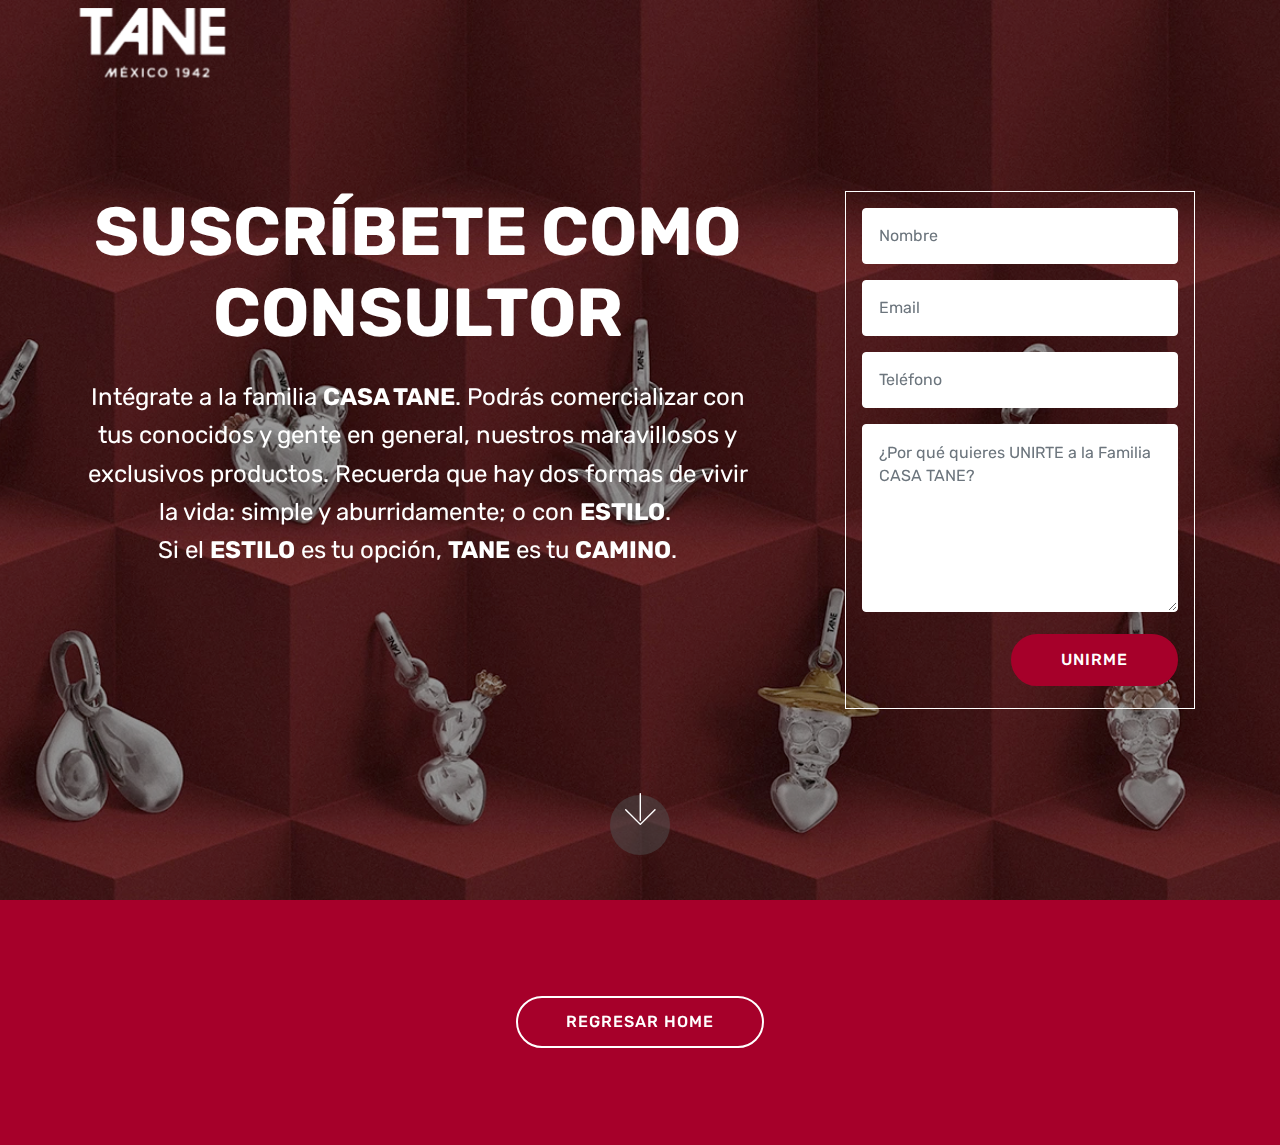
==== page1.html @ 8a54f8b6 "create github pages" ====
<!DOCTYPE html>
<html  >
<head>
  <!-- Site made with Mobirise Website Builder v4.12.4, https://mobirise.com -->
  <meta charset="UTF-8">
  <meta http-equiv="X-UA-Compatible" content="IE=edge">
  <meta name="generator" content="Mobirise v4.12.4, mobirise.com">
  <meta name="viewport" content="width=device-width, initial-scale=1, minimum-scale=1">
  <link rel="shortcut icon" href="assets/images/logo-tane-chico.png" type="image/x-icon">
  <meta name="description" content="Web Creator Description">
  
  
  <title>LOGIN</title>
  <link rel="stylesheet" href="assets/web/assets/mobirise-icons/mobirise-icons.css">
  <link rel="stylesheet" href="assets/bootstrap/css/bootstrap.min.css">
  <link rel="stylesheet" href="assets/bootstrap/css/bootstrap-grid.min.css">
  <link rel="stylesheet" href="assets/bootstrap/css/bootstrap-reboot.min.css">
  <link rel="stylesheet" href="assets/tether/tether.min.css">
  <link rel="stylesheet" href="assets/dropdown/css/style.css">
  <link rel="stylesheet" href="assets/theme/css/style.css">
  <link rel="preload" as="style" href="assets/mobirise/css/mbr-additional.css"><link rel="stylesheet" href="assets/mobirise/css/mbr-additional.css" type="text/css">
  
  
  
</head>
<body>
  <section class="menu cid-sd8E3pWcWN" once="menu" id="menu2-h">

    

    <nav class="navbar navbar-expand beta-menu navbar-dropdown align-items-center navbar-fixed-top navbar-toggleable-sm bg-color transparent">
        <button class="navbar-toggler navbar-toggler-right" type="button" data-toggle="collapse" data-target="#navbarSupportedContent" aria-controls="navbarSupportedContent" aria-expanded="false" aria-label="Toggle navigation">
            <div class="hamburger">
                <span></span>
                <span></span>
                <span></span>
                <span></span>
            </div>
        </button>
        <div class="menu-logo">
            <div class="navbar-brand">
                <span class="navbar-logo">
                    <a href="index.html">
                        <img src="assets/images/logo-tane-chico.png" alt="Mobirise" title="" style="height: 4.3rem;">
                    </a>
                </span>
                
            </div>
        </div>
        <div class="collapse navbar-collapse" id="navbarSupportedContent">
            
            
        </div>
    </nav>
</section>

<section class="engine"><a href="https://mobirise.info/f">easy site builder</a></section><section class="header15 cid-sd8wS14mfG mbr-fullscreen mbr-parallax-background" id="header15-9">

    

    <div class="mbr-overlay" style="opacity: 0.4; background-color: rgb(0, 0, 0);"></div>

    <div class="container align-right">
        <div class="row">
            <div class="mbr-white col-lg-8 col-md-7 content-container">
                <h1 class="mbr-section-title mbr-bold pb-3 mbr-fonts-style display-1">
                    SUSCRÍBETE COMO CONSULTOR</h1>
                <p class="mbr-text pb-3 mbr-fonts-style display-5">
                    Intégrate a la familia <strong>CASA TANE</strong>. Podrás comercializar con tus conocidos y gente en general, nuestros maravillosos y exclusivos productos. Recuerda que hay dos formas de vivir la vida: simple y aburridamente; o con <strong>ESTILO</strong>.&nbsp;<br>Si el <strong>ESTILO</strong> es tu opción, <strong>TANE</strong> es tu <strong>CAMINO</strong>.</p>
            </div>
            <div class="col-lg-4 col-md-5">
                <div class="form-container">
                    <div class="media-container-column" data-form-type="formoid">
                        <!---Formbuilder Form--->
                        <form action="https://mobirise.com/" method="POST" class="mbr-form form-with-styler" data-form-title="Mobirise Form"><input type="hidden" name="email" data-form-email="true" value="azlLj72Gp75QYy+44k9Rok+DMiK6c8KeFBgk2DaVtb05GIKCQ5G1BsWaL5K+lPGXTV6jChmB2v0aZGD75/fSGj7m7gnOn0LtMSkEBcNkubkBfjn48dnQqIClWVr/QpRH">
                            <div class="row">
                                <div hidden="hidden" data-form-alert="" class="alert alert-success col-12">Revisa tu mail! Te mandamos tu Usuario y Contraseña de Acceso</div>
                                <div hidden="hidden" data-form-alert-danger="" class="alert alert-danger col-12">
                                </div>
                            </div>
                            <div class="dragArea row">
                                <div class="col-md-12 form-group " data-for="name">
                                    <input type="text" name="name" placeholder="Nombre" data-form-field="Name" required="required" class="form-control px-3 display-7" id="name-header15-9">
                                </div>
                                <div class="col-md-12 form-group " data-for="email">
                                    <input type="email" name="email" placeholder="Email" data-form-field="Email" required="required" class="form-control px-3 display-7" id="email-header15-9">
                                </div>
                                <div data-for="phone" class="col-md-12 form-group ">
                                    <input type="tel" name="phone" placeholder="Teléfono" data-form-field="Phone" class="form-control px-3 display-7" id="phone-header15-9">
                                </div>
                                <div data-for="message" class="col-md-12 form-group ">
                                    <textarea name="message" placeholder="¿Por qué quieres UNIRTE a la Familia CASA TANE?" data-form-field="Message" class="form-control px-3 display-7" id="message-header15-9"></textarea>
                                </div>
                                <div class="col-md-12 input-group-btn"><button type="submit" class="btn btn-secondary btn-form display-4" href="index.html">UNIRME</button></div>
                            </div>
                        </form><!---Formbuilder Form--->
                    </div>
                </div>
            </div>
        </div>
    </div>
    <div class="mbr-arrow hidden-sm-down" aria-hidden="true">
        <a href="#next">
            <i class="mbri-down mbr-iconfont"></i>
        </a>
    </div>
</section>

<section class="header1 cid-sd8vo4Acqj" id="header16-7">

    

    

    <div class="container">
        <div class="row justify-content-md-center">
            <div class="col-md-10 align-center">
                
                
                
                <div class="mbr-section-btn"><a class="btn btn-md btn-white-outline display-4" href="index.html">REGRESAR HOME</a></div>
            </div>
        </div>
    </div>

</section>


  <script src="assets/web/assets/jquery/jquery.min.js"></script>
  <script src="assets/popper/popper.min.js"></script>
  <script src="assets/bootstrap/js/bootstrap.min.js"></script>
  <script src="assets/smoothscroll/smooth-scroll.js"></script>
  <script src="assets/tether/tether.min.js"></script>
  <script src="assets/parallax/jarallax.min.js"></script>
  <script src="assets/dropdown/js/nav-dropdown.js"></script>
  <script src="assets/dropdown/js/navbar-dropdown.js"></script>
  <script src="assets/touchswipe/jquery.touch-swipe.min.js"></script>
  <script src="assets/theme/js/script.js"></script>
  <script src="assets/formoid/formoid.min.js"></script>
  
  
</body>
</html>
---- assets/web/assets/mobirise-icons/mobirise-icons.css ----
@font-face {
  font-family: 'MobiriseIcons';
  src:  url('mobirise-icons.eot?spat4u');
  src:  url('mobirise-icons.eot?spat4u#iefix') format('embedded-opentype'),
    url('mobirise-icons.ttf?spat4u') format('truetype'),
    url('mobirise-icons.woff?spat4u') format('woff'),
    url('mobirise-icons.svg?spat4u#MobiriseIcons') format('svg');
  font-weight: normal;
  font-style: normal;
  font-display: swap;
}

[class^="mbri-"], [class*=" mbri-"] {
  /* use !important to prevent issues with browser extensions that change fonts */
  font-family: MobiriseIcons !important;
  speak: none;
  font-style: normal;
  font-weight: normal;
  font-variant: normal;
  text-transform: none;
  line-height: 1;

  /* Better Font Rendering =========== */
  -webkit-font-smoothing: antialiased;
  -moz-osx-font-smoothing: grayscale;
}

.mbri-add-submenu:before {
  content: "\e900";
}
.mbri-alert:before {
  content: "\e901";
}
.mbri-align-center:before {
  content: "\e902";
}
.mbri-align-justify:before {
  content: "\e903";
}
.mbri-align-left:before {
  content: "\e904";
}
.mbri-align-right:before {
  content: "\e905";
}
.mbri-android:before {
  content: "\e906";
}
.mbri-apple:before {
  content: "\e907";
}
.mbri-arrow-down:before {
  content: "\e908";
}
.mbri-arrow-next:before {
  content: "\e909";
}
.mbri-arrow-prev:before {
  content: "\e90a";
}
.mbri-arrow-up:before {
  content: "\e90b";
}
.mbri-bold:before {
  content: "\e90c";
}
.mbri-bookmark:before {
  content: "\e90d";
}
.mbri-bootstrap:before {
  content: "\e90e";
}
.mbri-briefcase:before {
  content: "\e90f";
}
.mbri-browse:before {
  content: "\e910";
}
.mbri-bulleted-list:before {
  content: "\e911";
}
.mbri-calendar:before {
  content: "\e912";
}
.mbri-camera:before {
  content: "\e913";
}
.mbri-cart-add:before {
  content: "\e914";
}
.mbri-cart-full:before {
  content: "\e915";
}
.mbri-cash:before {
  content: "\e916";
}
.mbri-change-style:before {
  content: "\e917";
}
.mbri-chat:before {
  content: "\e918";
}
.mbri-clock:before {
  content: "\e919";
}
.mbri-close:before {
  content: "\e91a";
}
.mbri-cloud:before {
  content: "\e91b";
}
.mbri-code:before {
  content: "\e91c";
}
.mbri-contact-form:before {
  content: "\e91d";
}
.mbri-credit-card:before {
  content: "\e91e";
}
.mbri-cursor-click:before {
  content: "\e91f";
}
.mbri-cust-feedback:before {
  content: "\e920";
}
.mbri-database:before {
  content: "\e921";
}
.mbri-delivery:before {
  content: "\e922";
}
.mbri-desktop:before {
  content: "\e923";
}
.mbri-devices:before {
  content: "\e924";
}
.mbri-down:before {
  content: "\e925";
}
.mbri-download:before {
  content: "\e989";
}
.mbri-drag-n-drop:before {
  content: "\e927";
}
.mbri-drag-n-drop2:before {
  content: "\e928";
}
.mbri-edit:before {
  content: "\e929";
}
.mbri-edit2:before {
  content: "\e92a";
}
.mbri-error:before {
  content: "\e92b";
}
.mbri-extension:before {
  content: "\e92c";
}
.mbri-features:before {
  content: "\e92d";
}
.mbri-file:before {
  content: "\e92e";
}
.mbri-flag:before {
  content: "\e92f";
}
.mbri-folder:before {
  content: "\e930";
}
.mbri-gift:before {
  content: "\e931";
}
.mbri-github:before {
  content: "\e932";
}
.mbri-globe:before {
  content: "\e933";
}
.mbri-globe-2:before {
  content: "\e934";
}
.mbri-growing-chart:before {
  content: "\e935";
}
.mbri-hearth:before {
  content: "\e936";
}
.mbri-help:before {
  content: "\e937";
}
.mbri-home:before {
  content: "\e938";
}
.mbri-hot-cup:before {
  content: "\e939";
}
.mbri-idea:before {
  content: "\e93a";
}
.mbri-image-gallery:before {
  content: "\e93b";
}
.mbri-image-slider:before {
  content: "\e93c";
}
.mbri-info:before {
  content: "\e93d";
}
.mbri-italic:before {
  content: "\e93e";
}
.mbri-key:before {
  content: "\e93f";
}
.mbri-laptop:before {
  content: "\e940";
}
.mbri-layers:before {
  content: "\e941";
}
.mbri-left-right:before {
  content: "\e942";
}
.mbri-left:before {
  content: "\e943";
}
.mbri-letter:before {
  content: "\e944";
}
.mbri-like:before {
  content: "\e945";
}
.mbri-link:before {
  content: "\e946";
}
.mbri-lock:before {
  content: "\e947";
}
.mbri-login:before {
  content: "\e948";
}
.mbri-logout:before {
  content: "\e949";
}
.mbri-magic-stick:before {
  content: "\e94a";
}
.mbri-map-pin:before {
  content: "\e94b";
}
.mbri-menu:before {
  content: "\e94c";
}
.mbri-mobile:before {
  content: "\e94d";
}
.mbri-mobile2:before {
  content: "\e94e";
}
.mbri-mobirise:before {
  content: "\e94f";
}
.mbri-more-horizontal:before {
  content: "\e950";
}
.mbri-more-vertical:before {
  content: "\e951";
}
.mbri-music:before {
  content: "\e952";
}
.mbri-new-file:before {
  content: "\e953";
}
.mbri-numbered-list:before {
  content: "\e954";
}
.mbri-opened-folder:before {
  content: "\e955";
}
.mbri-pages:before {
  content: "\e956";
}
.mbri-paper-plane:before {
  content: "\e957";
}
.mbri-paperclip:before {
  content: "\e958";
}
.mbri-photo:before {
  content: "\e959";
}
.mbri-photos:before {
  content: "\e95a";
}
.mbri-pin:before {
  content: "\e95b";
}
.mbri-play:before {
  content: "\e95c";
}
.mbri-plus:before {
  content: "\e95d";
}
.mbri-preview:before {
  content: "\e95e";
}
.mbri-print:before {
  content: "\e95f";
}
.mbri-protect:before {
  content: "\e960";
}
.mbri-question:before {
  content: "\e961";
}
.mbri-quote-left:before {
  content: "\e962";
}
.mbri-quote-right:before {
  content: "\e963";
}
.mbri-refresh:before {
  content: "\e964";
}
.mbri-responsive:before {
  content: "\e965";
}
.mbri-right:before {
  content: "\e966";
}
.mbri-rocket:before {
  content: "\e967";
}
.mbri-sad-face:before {
  content: "\e968";
}
.mbri-sale:before {
  content: "\e969";
}
.mbri-save:before {
  content: "\e96a";
}
.mbri-search:before {
  content: "\e96b";
}
.mbri-setting:before {
  content: "\e96c";
}
.mbri-setting2:before {
  content: "\e96d";
}
.mbri-setting3:before {
  content: "\e96e";
}
.mbri-share:before {
  content: "\e96f";
}
.mbri-shopping-bag:before {
  content: "\e970";
}
.mbri-shopping-basket:before {
  content: "\e971";
}
.mbri-shopping-cart:before {
  content: "\e972";
}
.mbri-sites:before {
  content: "\e973";
}
.mbri-smile-face:before {
  content: "\e974";
}
.mbri-speed:before {
  content: "\e975";
}
.mbri-star:before {
  content: "\e976";
}
.mbri-success:before {
  content: "\e977";
}
.mbri-sun:before {
  content: "\e978";
}
.mbri-sun2:before {
  content: "\e979";
}
.mbri-tablet:before {
  content: "\e97a";
}
.mbri-tablet-vertical:before {
  content: "\e97b";
}
.mbri-target:before {
  content: "\e97c";
}
.mbri-timer:before {
  content: "\e97d";
}
.mbri-to-ftp:before {
  content: "\e97e";
}
.mbri-to-local-drive:before {
  content: "\e97f";
}
.mbri-touch-swipe:before {
  content: "\e980";
}
.mbri-touch:before {
  content: "\e981";
}
.mbri-trash:before {
  content: "\e982";
}
.mbri-underline:before {
  content: "\e983";
}
.mbri-unlink:before {
  content: "\e984";
}
.mbri-unlock:before {
  content: "\e985";
}
.mbri-up-down:before {
  content: "\e986";
}
.mbri-up:before {
  content: "\e987";
}
.mbri-update:before {
  content: "\e988";
}
.mbri-upload:before {
 content: "\e926"; 
}
.mbri-user:before {
  content: "\e98a";
}
.mbri-user2:before {
  content: "\e98b";
}
.mbri-users:before {
  content: "\e98c";
}
.mbri-video:before {
  content: "\e98d";
}
.mbri-video-play:before {
  content: "\e98e";
}
.mbri-watch:before {
  content: "\e98f";
}
.mbri-website-theme:before {
  content: "\e990";
}
.mbri-wifi:before {
  content: "\e991";
}
.mbri-windows:before {
  content: "\e992";
}
.mbri-zoom-out:before {
  content: "\e993";
}
.mbri-redo:before {
  content: "\e994";
}
.mbri-undo:before {
  content: "\e995";
}
---- assets/dropdown/css/style.css ----
.navbar-dropdown {
  left: 0;
  padding: 0;
  position: absolute;
  right: 0;
  top: 0;
  transition: all 0.45s ease;
  z-index: 1030;
  background: #282828; }
  .navbar-dropdown .navbar-logo {
    margin-right: 0.8rem;
    transition: margin 0.3s ease-in-out;
    vertical-align: middle; }
    .navbar-dropdown .navbar-logo img {
      height: 3.125rem;
      transition: all 0.3s ease-in-out; }
    .navbar-dropdown .navbar-logo.mbr-iconfont {
      font-size: 3.125rem;
      line-height: 3.125rem; }
  .navbar-dropdown .navbar-caption {
    font-weight: 700;
    white-space: normal;
    vertical-align: -4px;
    line-height: 3.125rem !important; }
    .navbar-dropdown .navbar-caption, .navbar-dropdown .navbar-caption:hover {
      color: inherit;
      text-decoration: none; }
  .navbar-dropdown .mbr-iconfont + .navbar-caption {
    vertical-align: -1px; }
  .navbar-dropdown.navbar-fixed-top {
    position: fixed; }
  .navbar-dropdown .navbar-brand span {
    vertical-align: -4px; }
  .navbar-dropdown.bg-color.transparent {
    background: none; }
  .navbar-dropdown.navbar-short .navbar-brand {
    padding: 0.625rem 0; }
    .navbar-dropdown.navbar-short .navbar-brand span {
      vertical-align: -1px; }
  .navbar-dropdown.navbar-short .navbar-caption {
    line-height: 2.375rem !important;
    vertical-align: -2px; }
  .navbar-dropdown.navbar-short .navbar-logo {
    margin-right: 0.5rem; }
    .navbar-dropdown.navbar-short .navbar-logo img {
      height: 2.375rem; }
    .navbar-dropdown.navbar-short .navbar-logo.mbr-iconfont {
      font-size: 2.375rem;
      line-height: 2.375rem; }
  .navbar-dropdown.navbar-short .mbr-table-cell {
    height: 3.625rem; }
  .navbar-dropdown .navbar-close {
    left: 0.6875rem;
    position: fixed;
    top: 0.75rem;
    z-index: 1000; }
  .navbar-dropdown .hamburger-icon {
    content: "";
    display: inline-block;
    vertical-align: middle;
    width: 16px;
    -webkit-box-shadow: 0 -6px 0 1px #282828,0 0 0 1px #282828,0 6px 0 1px #282828;
    -moz-box-shadow: 0 -6px 0 1px #282828,0 0 0 1px #282828,0 6px 0 1px #282828;
    box-shadow: 0 -6px 0 1px #282828,0 0 0 1px #282828,0 6px 0 1px #282828; }

.dropdown-menu .dropdown-toggle[data-toggle="dropdown-submenu"]::after {
  border-bottom: 0.35em solid transparent;
  border-left: 0.35em solid;
  border-right: 0;
  border-top: 0.35em solid transparent;
  margin-left: 0.3rem; }

.dropdown-menu .dropdown-item:focus {
  outline: 0; }

.nav-dropdown {
  font-size: 0.75rem;
  font-weight: 500;
  height: auto !important; }
  .nav-dropdown .nav-btn {
    padding-left: 1rem; }
  .nav-dropdown .link {
    margin: .667em 1.667em;
    font-weight: 500;
    padding: 0;
    transition: color .2s ease-in-out; }
    .nav-dropdown .link.dropdown-toggle {
      margin-right: 2.583em; }
      .nav-dropdown .link.dropdown-toggle::after {
        margin-left: .25rem;
        border-top: 0.35em solid;
        border-right: 0.35em solid transparent;
        border-left: 0.35em solid transparent;
        border-bottom: 0; }
      .nav-dropdown .link.dropdown-toggle[aria-expanded="true"] {
        margin: 0;
        padding: 0.667em 3.263em  0.667em 1.667em; }
  .nav-dropdown .link::after,
  .nav-dropdown .dropdown-item::after {
    color: inherit; }
  .nav-dropdown .btn {
    font-size: 0.75rem;
    font-weight: 700;
    letter-spacing: 0;
    margin-bottom: 0;
    padding-left: 1.25rem;
    padding-right: 1.25rem; }
  .nav-dropdown .dropdown-menu {
    border-radius: 0;
    border: 0;
    left: 0;
    margin: 0;
    padding-bottom: 1.25rem;
    padding-top: 1.25rem;
    position: relative; }
  .nav-dropdown .dropdown-submenu {
    margin-left: 0.125rem;
    top: 0; }
  .nav-dropdown .dropdown-item {
    font-weight: 500;
    line-height: 2;
    padding: 0.3846em 4.615em 0.3846em 1.5385em;
    position: relative;
    transition: color .2s ease-in-out, background-color .2s ease-in-out; }
    .nav-dropdown .dropdown-item::after {
      margin-top: -0.3077em;
      position: absolute;
      right: 1.1538em;
      top: 50%; }
    .nav-dropdown .dropdown-item:focus, .nav-dropdown .dropdown-item:hover {
      background: none; }

@media (max-width: 767px) {
  .nav-dropdown.navbar-toggleable-sm {
    bottom: 0;
    display: none;
    left: 0;
    overflow-x: hidden;
    position: fixed;
    top: 0;
    transform: translateX(-100%);
    -ms-transform: translateX(-100%);
    -webkit-transform: translateX(-100%);
    width: 18.75rem;
    z-index: 999; } }
.nav-dropdown.navbar-toggleable-xl {
  bottom: 0;
  display: none;
  left: 0;
  overflow-x: hidden;
  position: fixed;
  top: 0;
  transform: translateX(-100%);
  -ms-transform: translateX(-100%);
  -webkit-transform: translateX(-100%);
  width: 18.75rem;
  z-index: 999; }

.nav-dropdown-sm {
  display: block !important;
  overflow-x: hidden;
  overflow: auto;
  padding-top: 3.875rem; }
  .nav-dropdown-sm::after {
    content: "";
    display: block;
    height: 3rem;
    width: 100%; }
  .nav-dropdown-sm.collapse.in ~ .navbar-close {
    display: block !important; }
  .nav-dropdown-sm.collapsing, .nav-dropdown-sm.collapse.in {
    transform: translateX(0);
    -ms-transform: translateX(0);
    -webkit-transform: translateX(0);
    transition: all 0.25s ease-out;
    -webkit-transition: all 0.25s ease-out;
    background: #282828; }
  .nav-dropdown-sm.collapsing[aria-expanded="false"] {
    transform: translateX(-100%);
    -ms-transform: translateX(-100%);
    -webkit-transform: translateX(-100%); }
  .nav-dropdown-sm .nav-item {
    display: block;
    margin-left: 0 !important;
    padding-left: 0; }
  .nav-dropdown-sm .link,
  .nav-dropdown-sm .dropdown-item {
    border-top: 1px dotted rgba(255, 255, 255, 0.1);
    font-size: 0.8125rem;
    line-height: 1.6;
    margin: 0 !important;
    padding: 0.875rem 2.4rem 0.875rem 1.5625rem !important;
    position: relative;
    white-space: normal; }
    .nav-dropdown-sm .link:focus, .nav-dropdown-sm .link:hover,
    .nav-dropdown-sm .dropdown-item:focus,
    .nav-dropdown-sm .dropdown-item:hover {
      background: rgba(0, 0, 0, 0.2) !important;
      color: #c0a375; }
  .nav-dropdown-sm .nav-btn {
    position: relative;
    padding: 1.5625rem 1.5625rem 0 1.5625rem; }
    .nav-dropdown-sm .nav-btn::before {
      border-top: 1px dotted rgba(255, 255, 255, 0.1);
      content: "";
      left: 0;
      position: absolute;
      top: 0;
      width: 100%; }
    .nav-dropdown-sm .nav-btn + .nav-btn {
      padding-top: 0.625rem; }
      .nav-dropdown-sm .nav-btn + .nav-btn::before {
        display: none; }
  .nav-dropdown-sm .btn {
    padding: 0.625rem 0; }
  .nav-dropdown-sm .dropdown-toggle[data-toggle="dropdown-submenu"]::after {
    margin-left: .25rem;
    border-top: 0.35em solid;
    border-right: 0.35em solid transparent;
    border-left: 0.35em solid transparent;
    border-bottom: 0; }
  .nav-dropdown-sm .dropdown-toggle[data-toggle="dropdown-submenu"][aria-expanded="true"]::after {
    border-top: 0;
    border-right: 0.35em solid transparent;
    border-left: 0.35em solid transparent;
    border-bottom: 0.35em solid; }
  .nav-dropdown-sm .dropdown-menu {
    margin: 0;
    padding: 0;
    position: relative;
    top: 0;
    left: 0;
    width: 100%;
    border: 0;
    float: none;
    border-radius: 0;
    background: none; }
  .nav-dropdown-sm .dropdown-submenu {
    left: 100%;
    margin-left: 0.125rem;
    margin-top: -1.25rem;
    top: 0; }

.navbar-toggleable-sm .nav-dropdown .dropdown-menu {
  position: absolute; }

.navbar-toggleable-sm .nav-dropdown .dropdown-submenu {
  left: 100%;
  margin-left: 0.125rem;
  margin-top: -1.25rem;
  top: 0; }

.navbar-toggleable-sm.opened .nav-dropdown .dropdown-menu {
  position: relative; }

.navbar-toggleable-sm.opened .nav-dropdown .dropdown-submenu {
  left: 0;
  margin-left: 00rem;
  margin-top: 0rem;
  top: 0; }

.is-builder .nav-dropdown.collapsing {
  transition: none !important; }

/*# sourceMappingURL=style.css.map */
---- assets/theme/css/style.css ----
/*!
 * Mobirise v4 theme (https://mobirise.com/)
 * Copyright 2017 Mobirise
 */
section {
  background-color: #eeeeee;
}

.form-control:focus {
  box-shadow: none;
}

:focus {
  outline: none;
}

body {
  font-style: normal;
  line-height: 1.5;
}

section,
.container,
.container-fluid {
  position: relative;
  word-wrap: break-word;
}

a.mbr-iconfont:hover {
  text-decoration: none;
}

.article .lead p,
.article .lead ul,
.article .lead ol,
.article .lead pre,
.article .lead blockquote {
  margin-bottom: 0;
}

ul,
ol,
pre,
blockquote {
  margin-bottom: 2.3125rem;
}

pre {
  background: #f4f4f4;
  padding: 10px 24px;
  white-space: pre-wrap;
}

.inactive {
  -webkit-user-select: none;
  -moz-user-select: none;
  -ms-user-select: none;
  user-select: none;
  pointer-events: none;
  -webkit-user-drag: none;
  user-drag: none;
}

.mbr-section__comments .row {
  justify-content: center;
  -webkit-justify-content: center;
}

a {
  font-style: normal;
  font-weight: 400;
  cursor: pointer;
}

a, a:hover {
  text-decoration: none;
}

figure {
  margin-bottom: 0;
}

body {
  color: #232323;
}

h1,
h2,
h3,
h4,
h5,
h6,
.h1,
.h2,
.h3,
.h4,
.h5,
.h6,
.display-1,
.display-2,
.display-3,
.display-4 {
  line-height: 1;
  word-break: break-word;
  word-wrap: break-word;
}

.mbr-section-title {
  font-style: normal;
  line-height: 1.2;
}

.mbr-section-subtitle {
  line-height: 1.3;
}

.mbr-text {
  font-style: normal;
  line-height: 1.6;
}

b,
strong {
  font-weight: bold;
}

blockquote {
  padding: 10px 0 10px 20px;
  position: relative;
  border-left: 2px solid;
  border-color: #ff3366;
}

input:-webkit-autofill, input:-webkit-autofill:hover, input:-webkit-autofill:focus, input:-webkit-autofill:active {
  transition-delay: 9999s;
  transition-property: background-color, color;
}

textarea[type='hidden'] {
  display: none;
}

body {
  position: relative;
}

section {
  background-position: 50% 50%;
  background-repeat: no-repeat;
  background-size: cover;
}

section .mbr-background-video,
section .mbr-background-video-preview {
  position: absolute;
  bottom: 0;
  left: 0;
  right: 0;
  top: 0;
}

.hidden {
  visibility: hidden;
}

.mbr-z-index20 {
  z-index: 20;
}

/*! Base colors */
.mbr-white {
  color: #ffffff;
}

.mbr-black {
  color: #000000;
}

.mbr-bg-white {
  background-color: #ffffff;
}

.mbr-bg-black {
  background-color: #000000;
}

/*! Text-aligns */
.align-left {
  text-align: left;
}

.align-center {
  text-align: center;
}

.align-right {
  text-align: right;
}

@media (max-width: 767px) {
  .align-left,
  .align-center,
  .align-right,
  .mbr-section-btn,
  .mbr-section-title {
    text-align: center;
  }
}

/*! Font-weight  */
.mbr-light {
  font-weight: 300;
}

.mbr-regular {
  font-weight: 400;
}

.mbr-semibold {
  font-weight: 500;
}

.mbr-bold {
  font-weight: 700;
}

/*! Media  */
.media-size-item {
  -moz-flex: 1 1 auto;
  -o-flex: 1 1 auto;
  flex: 1 1 auto;
}

.media-content {
  flex-basis: 100%;
}

.media-container-row {
  display: flex;
  flex-direction: row;
  flex-wrap: wrap;
  justify-content: center;
  align-content: center;
  align-items: start;
}

.media-container-row .media-size-item {
  width: 400px;
}

.media-container-column {
  display: flex;
  flex-direction: column;
  flex-wrap: wrap;
  justify-content: center;
  align-content: center;
  align-items: stretch;
}

.media-container-column > * {
  width: 100%;
}

@media (min-width: 992px) {
  .media-container-row {
    flex-wrap: nowrap;
  }
}

figure {
  overflow: hidden;
}

figure[mbr-media-size] {
  transition: width 0.1s;
}

.mbr-figure img,
.mbr-figure iframe {
  display: block;
  width: 100%;
}

.card {
  background-color: transparent;
  border: none;
}

.card-box {
  width: 100%;
}

.card-img {
  text-align: center;
  flex-shrink: 0;
  -webkit-flex-shrink: 0;
}

.media {
  max-width: 100%;
  margin: 0 auto;
}

.mbr-figure {
  -ms-grid-row-align: center;
  align-self: center;
}

.media-container > div {
  max-width: 100%;
}

.mbr-figure img,
.card-img img {
  width: 100%;
}

@media (max-width: 991px) {
  .media-size-item {
    width: auto !important;
  }
  .media {
    width: auto;
  }
  .mbr-figure {
    width: 100% !important;
  }
}

/*! Buttons */
.btn {
  font-weight: 500;
  border-width: 2px;
  font-style: normal;
  letter-spacing: 1px;
  margin: .4rem .8rem;
  white-space: normal;
  transition: all .3s ease-in-out;
  display: inline-flex;
  align-items: center;
  justify-content: center;
  word-break: break-word;
  -webkit-align-items: center;
  -webkit-justify-content: center;
  display: -webkit-inline-flex;
}

.btn-sm {
  font-weight: 500;
  letter-spacing: 1px;
  transition: all .3s ease-in-out;
}

.btn-md {
  font-weight: 500;
  letter-spacing: 1px;
  margin: .4rem .8rem !important;
  transition: all .3s ease-in-out;
}

.btn-lg {
  font-weight: 500;
  letter-spacing: 1px;
  margin: .4rem .8rem !important;
  transition: all .3s ease-in-out;
}

.mbr-section-btn {
  margin-left: -0.25rem;
  margin-right: -0.25rem;
  font-size: 0;
}

nav .mbr-section-btn {
  margin-left: 0rem;
  margin-right: 0rem;
}

.btn-form {
  border-radius: 0;
}

.btn-form:hover {
  cursor: pointer;
}

/*! Btn icon margin */
.btn .mbr-iconfont,
.btn.btn-sm .mbr-iconfont {
  cursor: pointer;
  margin-right: 0.5rem;
}

.btn.btn-md .mbr-iconfont,
.btn.btn-md .mbr-iconfont {
  margin-right: 0.8rem;
}

.mbr-regular {
  font-weight: 400;
}

.mbr-semibold {
  font-weight: 500;
}

.mbr-bold {
  font-weight: 700;
}

[type='submit'] {
  -webkit-appearance: none;
}

/*! Full-screen */
.mbr-fullscreen .mbr-overlay {
  min-height: 100vh;
}

.mbr-fullscreen {
  display: flex;
  display: -moz-flex;
  display: -ms-flex;
  display: -o-flex;
  align-items: center;
  -webkit-align-items: center;
  min-height: 100vh;
  padding-top: 3rem;
  padding-bottom: 3rem;
}

/*! Map */
.map {
  height: 25rem;
  position: relative;
}

.map iframe {
  width: 100%;
  height: 100%;
}

.mbr-overlay {
  background-color: #000;
  bottom: 0;
  left: 0;
  opacity: .5;
  position: absolute;
  right: 0;
  top: 0;
  z-index: 0;
  pointer-events: none;
}

/* Form */
blockquote {
  font-style: italic;
  padding: 10px 0 10px 20px;
  font-size: 1.09rem;
  position: relative;
  border-width: 3px;
}

.form-control {
  background-color: #f5f5f5;
  box-shadow: none;
  color: #565656;
  line-height: 1.43;
  min-height: 3.5em;
  padding: 1.07em .5em;
}

.form-control, .form-control:focus {
  border: 1px solid #e8e8e8;
}

.form-active .form-control:invalid {
  border-color: red;
}

.form-control-label {
  position: relative;
  cursor: pointer;
  margin-bottom: .357em;
  padding: 0;
}

.alert {
  color: #ffffff;
  border-radius: 0;
  border: 0;
  font-size: .875rem;
  line-height: 1.5;
  margin-bottom: 1.875rem;
  padding: 1.25rem;
  position: relative;
}

.alert.alert-form::after {
  background-color: inherit;
  bottom: -7px;
  content: "";
  display: block;
  height: 14px;
  left: 50%;
  margin-left: -7px;
  position: absolute;
  transform: rotate(45deg);
  width: 14px;
  -webkit-transform: rotate(45deg);
}

.form-asterisk {
  font-family: initial;
  position: absolute;
  top: -2px;
  font-weight: normal;
}

/*! Scroll to top arrow */
#scrollToTop a i:before {
  content: '';
  position: absolute;
  height: 40%;
  top: 25%;
  background: #fff;
  width: 2px;
  left: calc(50% - 1px);
}

#scrollToTop a i:after {
  content: '';
  position: absolute;
  display: block;
  border-top: 2px solid #fff;
  border-right: 2px solid #fff;
  width: 40%;
  height: 40%;
  left: 30%;
  bottom: 30%;
  transform: rotate(135deg);
  -webkit-transform: rotate(135deg);
}

.mbr-arrow-up {
  bottom: 25px;
  right: 90px;
  position: fixed;
  text-align: right;
  z-index: 5000;
  color: #ffffff;
  font-size: 32px;
  transform: rotate(180deg);
  -webkit-transform: rotate(180deg);
}

.mbr-arrow-up a {
  background: rgba(0, 0, 0, 0.2);
  border-radius: 3px;
  color: #fff;
  display: inline-block;
  height: 60px;
  width: 60px;
  outline-style: none !important;
  position: relative;
  text-decoration: none;
  transition: all 0.3s ease-in-out;
  cursor: pointer;
  text-align: center;
}

.mbr-arrow-up a:hover {
  background-color: rgba(0, 0, 0, 0.4);
}

.mbr-arrow-up a i {
  line-height: 60px;
}

.mbr-arrow-up-icon {
  display: block;
  color: #fff;
}

.mbr-arrow-up-icon::before {
  content: '\203a';
  display: inline-block;
  font-family: serif;
  font-size: 32px;
  line-height: 1;
  font-style: normal;
  position: relative;
  top: 6px;
  left: -4px;
  -webkit-transform: rotate(-90deg);
  transform: rotate(-90deg);
}

/*! Arrow Down */
.mbr-arrow {
  position: absolute;
  bottom: 45px;
  left: 50%;
  width: 60px;
  height: 60px;
  cursor: pointer;
  background-color: rgba(80, 80, 80, 0.5);
  border-radius: 50%;
  -webkit-transform: translateX(-50%);
  transform: translateX(-50%);
}

.mbr-arrow > a {
  display: inline-block;
  text-decoration: none;
  outline-style: none;
  -webkit-animation: arrowdown 1.7s ease-in-out infinite;
  animation: arrowdown 1.7s ease-in-out infinite;
}

.mbr-arrow > a > i {
  position: absolute;
  top: -2px;
  left: 15px;
  font-size: 2rem;
}

@keyframes arrowdown {
  0% {
    transform: translateY(0px);
    -webkit-transform: translateY(0px);
  }
  50% {
    transform: translateY(-5px);
    -webkit-transform: translateY(-5px);
  }
  100% {
    transform: translateY(0px);
    -webkit-transform: translateY(0px);
  }
}

@-webkit-keyframes arrowdown {
  0% {
    transform: translateY(0px);
    -webkit-transform: translateY(0px);
  }
  50% {
    transform: translateY(-5px);
    -webkit-transform: translateY(-5px);
  }
  100% {
    transform: translateY(0px);
    -webkit-transform: translateY(0px);
  }
}

@media (max-width: 500px) {
  .mbr-arrow-up {
    left: 50%;
    right: auto;
    transform: translateX(-50%) rotate(180deg);
    -webkit-transform: translateX(-50%) rotate(180deg);
  }
}

/*Gradients animation*/
@keyframes gradient-animation {
  from {
    background-position: 0% 100%;
    -webkit-animation-timing-function: ease-in-out;
            animation-timing-function: ease-in-out;
  }
  to {
    background-position: 100% 0%;
    -webkit-animation-timing-function: ease-in-out;
            animation-timing-function: ease-in-out;
  }
}

@-webkit-keyframes gradient-animation {
  from {
    background-position: 0% 100%;
    -webkit-animation-timing-function: ease-in-out;
            animation-timing-function: ease-in-out;
  }
  to {
    background-position: 100% 0%;
    -webkit-animation-timing-function: ease-in-out;
            animation-timing-function: ease-in-out;
  }
}

.bg-gradient {
  background-size: 200% 200%;
  animation: gradient-animation 5s infinite alternate;
  -webkit-animation: gradient-animation 5s infinite alternate;
}

.menu .navbar-brand {
  display: -webkit-flex;
}

.menu .navbar-brand span {
  display: flex;
  display: -webkit-flex;
}

.menu .navbar-brand .navbar-caption-wrap {
  display: -webkit-flex;
}

.menu .navbar-brand .navbar-logo img {
  display: -webkit-flex;
}

@media (min-width: 768px) and (max-width: 1023px) {
  .menu .navbar-toggleable-sm .navbar-nav {
    display: -ms-flexbox;
  }
}

@media (max-width: 1023px) {
  .menu .navbar-collapse {
    max-height: 93.5vh;
  }
  .menu .navbar-collapse.show {
    overflow: auto;
  }
}

@media (min-width: 1024px) {
  .menu .navbar-nav.nav-dropdown {
    display: -webkit-flex;
  }
  .menu .navbar-toggleable-sm .navbar-collapse {
    display: -webkit-flex !important;
  }
  .menu .collapsed .navbar-collapse {
    max-height: 93.5vh;
  }
  .menu .collapsed .navbar-collapse.show {
    overflow: auto;
  }
}

@media (max-width: 767px) {
  .menu .navbar-collapse {
    max-height: 80vh;
  }
}

/* Others*/
.note-check a[data-value=Rubik] {
  font-style: normal;
}

.mbr-arrow a {
  color: #ffffff;
}

@media (max-width: 767px) {
  .mbr-arrow {
    display: none;
  }
}

.navbar {
  display: -webkit-flex;
  -webkit-flex-wrap: wrap;
  -webkit-align-items: center;
  -webkit-justify-content: space-between;
}

.navbar-collapse {
  -webkit-flex-basis: 100%;
  -webkit-flex-grow: 1;
  -webkit-align-items: center;
}

.nav-dropdown .link {
  padding: 0.667em 1.667em !important;
  margin: 0 !important;
}

.nav {
  display: -webkit-flex;
  -webkit-flex-wrap: wrap;
}

.row {
  display: -webkit-flex;
  -webkit-flex-wrap: wrap;
}

.justify-content-center {
  -webkit-justify-content: center;
}

.form-inline {
  display: -webkit-flex;
  -webkit-align-items: center;
}

.card-wrapper {
  -webkit-flex: 1;
}

.carousel-control {
  z-index: 10;
  display: -webkit-flex;
  -webkit-align-items: center;
  -webkit-justify-content: center;
}

.carousel-controls {
  display: -webkit-flex;
}

.media {
  display: -webkit-flex;
}

.form-group:focus {
  outline: none;
}

.jq-selectbox__select {
  padding: 1.07em 0.5em;
  position: absolute;
  top: 0;
  left: 0;
  width: 100%;
}

.jq-selectbox__dropdown {
  position: absolute;
  top: 100%;
  left: 0 !important;
  width: 100% !important;
}

.jq-selectbox__trigger-arrow {
  -webkit-transform: translateY(-50%);
          transform: translateY(-50%);
}

.jq-selectbox li {
  padding: 1.07em 0.5em;
}

input[type='range'] {
  padding-left: 0 !important;
  padding-right: 0 !important;
}

.modal-dialog,
.modal-content {
  height: 100%;
}

.modal-dialog .carousel-inner {
  height: calc(100vh - 1.75rem);
}

@media (max-width: 575px) {
  .modal-dialog .carousel-inner {
    height: calc(100vh - 1rem);
  }
}

.carousel-item {
  text-align: center;
}

.carousel-item img {
  margin: auto;
}

.navbar-toggler {
  align-self: flex-start;
  padding: 0.25rem 0.75rem;
  font-size: 1.25rem;
  line-height: 1;
  background: transparent;
  border: 1px solid transparent;
  border-radius: 0.25rem;
}

.navbar-toggler:focus,
.navbar-toggler:hover {
  text-decoration: none;
}

.navbar-toggler-icon {
  display: inline-block;
  width: 1.5em;
  height: 1.5em;
  vertical-align: middle;
  content: '';
  background: no-repeat center center;
  background-size: 100% 100%;
}

.navbar-toggler-left {
  position: absolute;
  left: 1rem;
}

.navbar-toggler-right {
  position: absolute;
  right: 1rem;
}

@media (max-width: 575px) {
  .navbar-toggleable .navbar-nav .dropdown-menu {
    position: static;
    float: none;
  }
  .navbar-toggleable > .container {
    padding-right: 0;
    padding-left: 0;
  }
}

@media (min-width: 576px) {
  .navbar-toggleable {
    flex-direction: row;
    flex-wrap: nowrap;
    align-items: center;
  }
  .navbar-toggleable .navbar-nav {
    flex-direction: row;
  }
  .navbar-toggleable .navbar-nav .nav-link {
    padding-right: 0.5rem;
    padding-left: 0.5rem;
  }
  .navbar-toggleable > .container {
    display: flex;
    flex-wrap: nowrap;
    align-items: center;
  }
  .navbar-toggleable .navbar-collapse {
    display: flex !important;
    width: 100%;
  }
  .navbar-toggleable .navbar-toggler {
    display: none;
  }
}

@media (max-width: 767px) {
  .navbar-toggleable-sm .navbar-nav .dropdown-menu {
    position: static;
    float: none;
  }
  .navbar-toggleable-sm > .container {
    padding-right: 0;
    padding-left: 0;
  }
}

@media (min-width: 768px) {
  .navbar-toggleable-sm {
    flex-direction: row;
    flex-wrap: nowrap;
    align-items: center;
  }
  .navbar-toggleable-sm .navbar-nav {
    flex-direction: row;
  }
  .navbar-toggleable-sm .navbar-nav .nav-link {
    padding-right: 0.5rem;
    padding-left: 0.5rem;
  }
  .navbar-toggleable-sm > .container {
    display: flex;
    flex-wrap: nowrap;
    align-items: center;
  }
  .navbar-toggleable-sm .navbar-collapse {
    display: none;
    width: 100%;
  }
  .navbar-toggleable-sm .navbar-toggler {
    display: none;
  }
}

@media (max-width: 1023px) {
  .navbar-toggleable-md .navbar-nav .dropdown-menu {
    position: static;
    float: none;
  }
  .navbar-toggleable-md > .container {
    padding-right: 0;
    padding-left: 0;
  }
}

@media (min-width: 1024px) {
  .navbar-toggleable-md {
    flex-direction: row;
    flex-wrap: nowrap;
    align-items: center;
  }
  .navbar-toggleable-md .navbar-nav {
    flex-direction: row;
  }
  .navbar-toggleable-md .navbar-nav .nav-link {
    padding-right: 0.5rem;
    padding-left: 0.5rem;
  }
  .navbar-toggleable-md > .container {
    display: flex;
    flex-wrap: nowrap;
    align-items: center;
  }
  .navbar-toggleable-md .navbar-collapse {
    display: flex !important;
    width: 100%;
  }
  .navbar-toggleable-md .navbar-toggler {
    display: none;
  }
}

@media (max-width: 1199px) {
  .navbar-toggleable-lg .navbar-nav .dropdown-menu {
    position: static;
    float: none;
  }
  .navbar-toggleable-lg > .container {
    padding-right: 0;
    padding-left: 0;
  }
}

@media (min-width: 1200px) {
  .navbar-toggleable-lg {
    flex-direction: row;
    flex-wrap: nowrap;
    align-items: center;
  }
  .navbar-toggleable-lg .navbar-nav {
    flex-direction: row;
  }
  .navbar-toggleable-lg .navbar-nav .nav-link {
    padding-right: 0.5rem;
    padding-left: 0.5rem;
  }
  .navbar-toggleable-lg > .container {
    display: flex;
    flex-wrap: nowrap;
    align-items: center;
  }
  .navbar-toggleable-lg .navbar-collapse {
    display: flex !important;
    width: 100%;
  }
  .navbar-toggleable-lg .navbar-toggler {
    display: none;
  }
}

.navbar-toggleable-xl {
  flex-direction: row;
  flex-wrap: nowrap;
  align-items: center;
}

.navbar-toggleable-xl .navbar-nav .dropdown-menu {
  position: static;
  float: none;
}

.navbar-toggleable-xl > .container {
  padding-right: 0;
  padding-left: 0;
}

.navbar-toggleable-xl .navbar-nav {
  flex-direction: row;
}

.navbar-toggleable-xl .navbar-nav .nav-link {
  padding-right: 0.5rem;
  padding-left: 0.5rem;
}

.navbar-toggleable-xl > .container {
  display: flex;
  flex-wrap: nowrap;
  align-items: center;
}

.navbar-toggleable-xl .navbar-collapse {
  display: flex !important;
  width: 100%;
}

.navbar-toggleable-xl .navbar-toggler {
  display: none;
}

.card-img {
  width: auto;
}

.menu .navbar.collapsed:not(.beta-menu) {
  flex-direction: column;
}

.carousel-item.active,
.carousel-item-next,
.carousel-item-prev {
  display: flex;
}

.note-air-layout .dropup .dropdown-menu,
.note-air-layout .navbar-fixed-bottom .dropdown .dropdown-menu {
  bottom: initial !important;
}

html,
body {
  height: auto;
  min-height: 100vh;
}

.dropup .dropdown-toggle::after {
  display: none;
}
.engine {
	position: absolute;
	text-indent: -2400px;
	text-align: center;
	padding: 0;
	top: 0;
	left: -2400px;
}
---- assets/mobirise/css/mbr-additional.css ----
@import url(https://fonts.googleapis.com/css?family=Rubik:300,400,500,600,700,800,900,300i,400i,500i,600i,700i,800i,900i&display=swap);





body {
  font-family: Rubik;
}
.display-1 {
  font-family: 'Rubik', sans-serif;
  font-size: 4.25rem;
  font-display: swap;
}
.display-1 > .mbr-iconfont {
  font-size: 6.8rem;
}
.display-2 {
  font-family: 'Rubik', sans-serif;
  font-size: 3rem;
  font-display: swap;
}
.display-2 > .mbr-iconfont {
  font-size: 4.8rem;
}
.display-4 {
  font-family: 'Rubik', sans-serif;
  font-size: 1rem;
  font-display: swap;
}
.display-4 > .mbr-iconfont {
  font-size: 1.6rem;
}
.display-5 {
  font-family: 'Rubik', sans-serif;
  font-size: 1.5rem;
  font-display: swap;
}
.display-5 > .mbr-iconfont {
  font-size: 2.4rem;
}
.display-7 {
  font-family: 'Rubik', sans-serif;
  font-size: 1rem;
  font-display: swap;
}
.display-7 > .mbr-iconfont {
  font-size: 1.6rem;
}
/* ---- Fluid typography for mobile devices ---- */
/* 1.4 - font scale ratio ( bootstrap == 1.42857 ) */
/* 100vw - current viewport width */
/* (48 - 20)  48 == 48rem == 768px, 20 == 20rem == 320px(minimal supported viewport) */
/* 0.65 - min scale variable, may vary */
@media (max-width: 768px) {
  .display-1 {
    font-size: 3.4rem;
    font-size: calc( 2.1374999999999997rem + (4.25 - 2.1374999999999997) * ((100vw - 20rem) / (48 - 20)));
    line-height: calc( 1.4 * (2.1374999999999997rem + (4.25 - 2.1374999999999997) * ((100vw - 20rem) / (48 - 20))));
  }
  .display-2 {
    font-size: 2.4rem;
    font-size: calc( 1.7rem + (3 - 1.7) * ((100vw - 20rem) / (48 - 20)));
    line-height: calc( 1.4 * (1.7rem + (3 - 1.7) * ((100vw - 20rem) / (48 - 20))));
  }
  .display-4 {
    font-size: 0.8rem;
    font-size: calc( 1rem + (1 - 1) * ((100vw - 20rem) / (48 - 20)));
    line-height: calc( 1.4 * (1rem + (1 - 1) * ((100vw - 20rem) / (48 - 20))));
  }
  .display-5 {
    font-size: 1.2rem;
    font-size: calc( 1.175rem + (1.5 - 1.175) * ((100vw - 20rem) / (48 - 20)));
    line-height: calc( 1.4 * (1.175rem + (1.5 - 1.175) * ((100vw - 20rem) / (48 - 20))));
  }
}
/* Buttons */
.btn {
  padding: 1rem 3rem;
  border-radius: 3px;
}
.btn-sm {
  padding: 0.6rem 1.5rem;
  border-radius: 3px;
}
.btn-md {
  padding: 1rem 3rem;
  border-radius: 3px;
}
.btn-lg {
  padding: 1.2rem 3.2rem;
  border-radius: 3px;
}
.bg-primary {
  background-color: #149dcc !important;
}
.bg-success {
  background-color: #f7ed4a !important;
}
.bg-info {
  background-color: #82786e !important;
}
.bg-warning {
  background-color: #879a9f !important;
}
.bg-danger {
  background-color: #b1a374 !important;
}
.btn-primary,
.btn-primary:active {
  background-color: #149dcc !important;
  border-color: #149dcc !important;
  color: #ffffff !important;
}
.btn-primary:hover,
.btn-primary:focus,
.btn-primary.focus,
.btn-primary.active {
  color: #ffffff !important;
  background-color: #0d6786 !important;
  border-color: #0d6786 !important;
}
.btn-primary.disabled,
.btn-primary:disabled {
  color: #ffffff !important;
  background-color: #0d6786 !important;
  border-color: #0d6786 !important;
}
.btn-secondary,
.btn-secondary:active {
  background-color: #a6002a !important;
  border-color: #a6002a !important;
  color: #ffffff !important;
}
.btn-secondary:hover,
.btn-secondary:focus,
.btn-secondary.focus,
.btn-secondary.active {
  color: #ffffff !important;
  background-color: #5a0017 !important;
  border-color: #5a0017 !important;
}
.btn-secondary.disabled,
.btn-secondary:disabled {
  color: #ffffff !important;
  background-color: #5a0017 !important;
  border-color: #5a0017 !important;
}
.btn-info,
.btn-info:active {
  background-color: #82786e !important;
  border-color: #82786e !important;
  color: #ffffff !important;
}
.btn-info:hover,
.btn-info:focus,
.btn-info.focus,
.btn-info.active {
  color: #ffffff !important;
  background-color: #59524b !important;
  border-color: #59524b !important;
}
.btn-info.disabled,
.btn-info:disabled {
  color: #ffffff !important;
  background-color: #59524b !important;
  border-color: #59524b !important;
}
.btn-success,
.btn-success:active {
  background-color: #f7ed4a !important;
  border-color: #f7ed4a !important;
  color: #3f3c03 !important;
}
.btn-success:hover,
.btn-success:focus,
.btn-success.focus,
.btn-success.active {
  color: #3f3c03 !important;
  background-color: #eadd0a !important;
  border-color: #eadd0a !important;
}
.btn-success.disabled,
.btn-success:disabled {
  color: #3f3c03 !important;
  background-color: #eadd0a !important;
  border-color: #eadd0a !important;
}
.btn-warning,
.btn-warning:active {
  background-color: #879a9f !important;
  border-color: #879a9f !important;
  color: #ffffff !important;
}
.btn-warning:hover,
.btn-warning:focus,
.btn-warning.focus,
.btn-warning.active {
  color: #ffffff !important;
  background-color: #617479 !important;
  border-color: #617479 !important;
}
.btn-warning.disabled,
.btn-warning:disabled {
  color: #ffffff !important;
  background-color: #617479 !important;
  border-color: #617479 !important;
}
.btn-danger,
.btn-danger:active {
  background-color: #b1a374 !important;
  border-color: #b1a374 !important;
  color: #ffffff !important;
}
.btn-danger:hover,
.btn-danger:focus,
.btn-danger.focus,
.btn-danger.active {
  color: #ffffff !important;
  background-color: #8b7d4e !important;
  border-color: #8b7d4e !important;
}
.btn-danger.disabled,
.btn-danger:disabled {
  color: #ffffff !important;
  background-color: #8b7d4e !important;
  border-color: #8b7d4e !important;
}
.btn-white {
  color: #333333 !important;
}
.btn-white,
.btn-white:active {
  background-color: #ffffff !important;
  border-color: #ffffff !important;
  color: #808080 !important;
}
.btn-white:hover,
.btn-white:focus,
.btn-white.focus,
.btn-white.active {
  color: #808080 !important;
  background-color: #d9d9d9 !important;
  border-color: #d9d9d9 !important;
}
.btn-white.disabled,
.btn-white:disabled {
  color: #808080 !important;
  background-color: #d9d9d9 !important;
  border-color: #d9d9d9 !important;
}
.btn-black,
.btn-black:active {
  background-color: #333333 !important;
  border-color: #333333 !important;
  color: #ffffff !important;
}
.btn-black:hover,
.btn-black:focus,
.btn-black.focus,
.btn-black.active {
  color: #ffffff !important;
  background-color: #0d0d0d !important;
  border-color: #0d0d0d !important;
}
.btn-black.disabled,
.btn-black:disabled {
  color: #ffffff !important;
  background-color: #0d0d0d !important;
  border-color: #0d0d0d !important;
}
.btn-primary-outline,
.btn-primary-outline:active {
  background: none;
  border-color: #0b566f;
  color: #0b566f;
}
.btn-primary-outline:hover,
.btn-primary-outline:focus,
.btn-primary-outline.focus,
.btn-primary-outline.active {
  color: #ffffff;
  background-color: #149dcc;
  border-color: #149dcc;
}
.btn-primary-outline.disabled,
.btn-primary-outline:disabled {
  color: #ffffff !important;
  background-color: #149dcc !important;
  border-color: #149dcc !important;
}
.btn-secondary-outline,
.btn-secondary-outline:active {
  background: none;
  border-color: #400010;
  color: #400010;
}
.btn-secondary-outline:hover,
.btn-secondary-outline:focus,
.btn-secondary-outline.focus,
.btn-secondary-outline.active {
  color: #ffffff;
  background-color: #a6002a;
  border-color: #a6002a;
}
.btn-secondary-outline.disabled,
.btn-secondary-outline:disabled {
  color: #ffffff !important;
  background-color: #a6002a !important;
  border-color: #a6002a !important;
}
.btn-info-outline,
.btn-info-outline:active {
  background: none;
  border-color: #4b453f;
  color: #4b453f;
}
.btn-info-outline:hover,
.btn-info-outline:focus,
.btn-info-outline.focus,
.btn-info-outline.active {
  color: #ffffff;
  background-color: #82786e;
  border-color: #82786e;
}
.btn-info-outline.disabled,
.btn-info-outline:disabled {
  color: #ffffff !important;
  background-color: #82786e !important;
  border-color: #82786e !important;
}
.btn-success-outline,
.btn-success-outline:active {
  background: none;
  border-color: #d2c609;
  color: #d2c609;
}
.btn-success-outline:hover,
.btn-success-outline:focus,
.btn-success-outline.focus,
.btn-success-outline.active {
  color: #3f3c03;
  background-color: #f7ed4a;
  border-color: #f7ed4a;
}
.btn-success-outline.disabled,
.btn-success-outline:disabled {
  color: #3f3c03 !important;
  background-color: #f7ed4a !important;
  border-color: #f7ed4a !important;
}
.btn-warning-outline,
.btn-warning-outline:active {
  background: none;
  border-color: #55666b;
  color: #55666b;
}
.btn-warning-outline:hover,
.btn-warning-outline:focus,
.btn-warning-outline.focus,
.btn-warning-outline.active {
  color: #ffffff;
  background-color: #879a9f;
  border-color: #879a9f;
}
.btn-warning-outline.disabled,
.btn-warning-outline:disabled {
  color: #ffffff !important;
  background-color: #879a9f !important;
  border-color: #879a9f !important;
}
.btn-danger-outline,
.btn-danger-outline:active {
  background: none;
  border-color: #7a6e45;
  color: #7a6e45;
}
.btn-danger-outline:hover,
.btn-danger-outline:focus,
.btn-danger-outline.focus,
.btn-danger-outline.active {
  color: #ffffff;
  background-color: #b1a374;
  border-color: #b1a374;
}
.btn-danger-outline.disabled,
.btn-danger-outline:disabled {
  color: #ffffff !important;
  background-color: #b1a374 !important;
  border-color: #b1a374 !important;
}
.btn-black-outline,
.btn-black-outline:active {
  background: none;
  border-color: #000000;
  color: #000000;
}
.btn-black-outline:hover,
.btn-black-outline:focus,
.btn-black-outline.focus,
.btn-black-outline.active {
  color: #ffffff;
  background-color: #333333;
  border-color: #333333;
}
.btn-black-outline.disabled,
.btn-black-outline:disabled {
  color: #ffffff !important;
  background-color: #333333 !important;
  border-color: #333333 !important;
}
.btn-white-outline,
.btn-white-outline:active,
.btn-white-outline.active {
  background: none;
  border-color: #ffffff;
  color: #ffffff;
}
.btn-white-outline:hover,
.btn-white-outline:focus,
.btn-white-outline.focus {
  color: #333333;
  background-color: #ffffff;
  border-color: #ffffff;
}
.text-primary {
  color: #149dcc !important;
}
.text-secondary {
  color: #a6002a !important;
}
.text-success {
  color: #f7ed4a !important;
}
.text-info {
  color: #82786e !important;
}
.text-warning {
  color: #879a9f !important;
}
.text-danger {
  color: #b1a374 !important;
}
.text-white {
  color: #ffffff !important;
}
.text-black {
  color: #000000 !important;
}
a.text-primary:hover,
a.text-primary:focus {
  color: #0b566f !important;
}
a.text-secondary:hover,
a.text-secondary:focus {
  color: #400010 !important;
}
a.text-success:hover,
a.text-success:focus {
  color: #d2c609 !important;
}
a.text-info:hover,
a.text-info:focus {
  color: #4b453f !important;
}
a.text-warning:hover,
a.text-warning:focus {
  color: #55666b !important;
}
a.text-danger:hover,
a.text-danger:focus {
  color: #7a6e45 !important;
}
a.text-white:hover,
a.text-white:focus {
  color: #b3b3b3 !important;
}
a.text-black:hover,
a.text-black:focus {
  color: #4d4d4d !important;
}
.alert-success {
  background-color: #70c770;
}
.alert-info {
  background-color: #82786e;
}
.alert-warning {
  background-color: #879a9f;
}
.alert-danger {
  background-color: #b1a374;
}
.mbr-section-btn a.btn:not(.btn-form) {
  border-radius: 100px;
}
.mbr-section-btn a.btn:not(.btn-form):hover,
.mbr-section-btn a.btn:not(.btn-form):focus {
  box-shadow: none !important;
}
.mbr-section-btn a.btn:not(.btn-form):hover,
.mbr-section-btn a.btn:not(.btn-form):focus {
  box-shadow: 0 10px 40px 0 rgba(0, 0, 0, 0.2) !important;
  -webkit-box-shadow: 0 10px 40px 0 rgba(0, 0, 0, 0.2) !important;
}
.mbr-gallery-filter li a {
  border-radius: 100px !important;
}
.mbr-gallery-filter li.active .btn {
  background-color: #149dcc;
  border-color: #149dcc;
  color: #ffffff;
}
.mbr-gallery-filter li.active .btn:focus {
  box-shadow: none;
}
.nav-tabs .nav-link {
  border-radius: 100px !important;
}
a,
a:hover {
  color: #149dcc;
}
.mbr-plan-header.bg-primary .mbr-plan-subtitle,
.mbr-plan-header.bg-primary .mbr-plan-price-desc {
  color: #b4e6f8;
}
.mbr-plan-header.bg-success .mbr-plan-subtitle,
.mbr-plan-header.bg-success .mbr-plan-price-desc {
  color: #ffffff;
}
.mbr-plan-header.bg-info .mbr-plan-subtitle,
.mbr-plan-header.bg-info .mbr-plan-price-desc {
  color: #beb8b2;
}
.mbr-plan-header.bg-warning .mbr-plan-subtitle,
.mbr-plan-header.bg-warning .mbr-plan-price-desc {
  color: #ced6d8;
}
.mbr-plan-header.bg-danger .mbr-plan-subtitle,
.mbr-plan-header.bg-danger .mbr-plan-price-desc {
  color: #dfd9c6;
}
/* Scroll to top button*/
.scrollToTop_wraper {
  display: none;
}
.form-control {
  font-family: 'Rubik', sans-serif;
  font-size: 1rem;
  font-display: swap;
}
.form-control > .mbr-iconfont {
  font-size: 1.6rem;
}
blockquote {
  border-color: #149dcc;
}
/* Forms */
.mbr-form .btn {
  margin: .4rem 0;
}
.mbr-form .input-group-btn a.btn {
  border-radius: 100px !important;
}
.mbr-form .input-group-btn a.btn:hover {
  box-shadow: 0 10px 40px 0 rgba(0, 0, 0, 0.2);
}
.mbr-form .input-group-btn button[type="submit"] {
  border-radius: 100px !important;
  padding: 1rem 3rem;
}
.mbr-form .input-group-btn button[type="submit"]:hover {
  box-shadow: 0 10px 40px 0 rgba(0, 0, 0, 0.2);
}
.form2 .form-control {
  border-top-left-radius: 100px;
  border-bottom-left-radius: 100px;
}
.form2 .input-group-btn a.btn {
  border-top-left-radius: 0 !important;
  border-bottom-left-radius: 0 !important;
}
.form2 .input-group-btn button[type="submit"] {
  border-top-left-radius: 0 !important;
  border-bottom-left-radius: 0 !important;
}
.form3 input[type="email"] {
  border-radius: 100px !important;
}
@media (max-width: 349px) {
  .form2 input[type="email"] {
    border-radius: 100px !important;
  }
  .form2 .input-group-btn a.btn {
    border-radius: 100px !important;
  }
  .form2 .input-group-btn button[type="submit"] {
    border-radius: 100px !important;
  }
}
@media (max-width: 767px) {
  .btn {
    font-size: .75rem !important;
  }
  .btn .mbr-iconfont {
    font-size: 1rem !important;
  }
}
/* Footer */
.mbr-footer-content li::before,
.mbr-footer .mbr-contacts li::before {
  background: #149dcc;
}
.mbr-footer-content li a:hover,
.mbr-footer .mbr-contacts li a:hover {
  color: #149dcc;
}
.footer3 input[type="email"],
.footer4 input[type="email"] {
  border-radius: 100px !important;
}
.footer3 .input-group-btn a.btn,
.footer4 .input-group-btn a.btn {
  border-radius: 100px !important;
}
.footer3 .input-group-btn button[type="submit"],
.footer4 .input-group-btn button[type="submit"] {
  border-radius: 100px !important;
}
/* Headers*/
.header13 .form-inline input[type="email"],
.header14 .form-inline input[type="email"] {
  border-radius: 100px;
}
.header13 .form-inline input[type="text"],
.header14 .form-inline input[type="text"] {
  border-radius: 100px;
}
.header13 .form-inline input[type="tel"],
.header14 .form-inline input[type="tel"] {
  border-radius: 100px;
}
.header13 .form-inline a.btn,
.header14 .form-inline a.btn {
  border-radius: 100px;
}
.header13 .form-inline button,
.header14 .form-inline button {
  border-radius: 100px !important;
}
@media screen and (-ms-high-contrast: active), (-ms-high-contrast: none) {
  .card-wrapper {
    flex: auto !important;
  }
}
.jq-selectbox li:hover,
.jq-selectbox li.selected {
  background-color: #149dcc;
  color: #ffffff;
}
.jq-selectbox .jq-selectbox__trigger-arrow,
.jq-number__spin.minus:after,
.jq-number__spin.plus:after {
  transition: 0.4s;
  border-top-color: currentColor;
  border-bottom-color: currentColor;
}
.jq-selectbox:hover .jq-selectbox__trigger-arrow,
.jq-number__spin.minus:hover:after,
.jq-number__spin.plus:hover:after {
  border-top-color: #149dcc;
  border-bottom-color: #149dcc;
}
.xdsoft_datetimepicker .xdsoft_calendar td.xdsoft_default,
.xdsoft_datetimepicker .xdsoft_calendar td.xdsoft_current,
.xdsoft_datetimepicker .xdsoft_timepicker .xdsoft_time_box > div > div.xdsoft_current {
  color: #ffffff !important;
  background-color: #149dcc !important;
  box-shadow: none !important;
}
.xdsoft_datetimepicker .xdsoft_calendar td:hover,
.xdsoft_datetimepicker .xdsoft_timepicker .xdsoft_time_box > div > div:hover {
  color: #ffffff !important;
  background: #a6002a !important;
  box-shadow: none !important;
}
.lazy-bg {
  background-image: none !important;
}
.lazy-placeholder:not(section),
.lazy-none {
  display: block;
  position: relative;
  padding-bottom: 56.25%;
}
iframe.lazy-placeholder,
.lazy-placeholder:after {
  content: '';
  position: absolute;
  width: 100px;
  height: 100px;
  background: transparent no-repeat center;
  background-size: contain;
  top: 50%;
  left: 50%;
  transform: translateX(-50%) translateY(-50%);
  background-image: url("data:image/svg+xml;charset=UTF-8,%3csvg width='32' height='32' viewBox='0 0 64 64' xmlns='http://www.w3.org/2000/svg' stroke='%23149dcc' %3e%3cg fill='none' fill-rule='evenodd'%3e%3cg transform='translate(16 16)' stroke-width='2'%3e%3ccircle stroke-opacity='.5' cx='16' cy='16' r='16'/%3e%3cpath d='M32 16c0-9.94-8.06-16-16-16'%3e%3canimateTransform attributeName='transform' type='rotate' from='0 16 16' to='360 16 16' dur='1s' repeatCount='indefinite'/%3e%3c/path%3e%3c/g%3e%3c/g%3e%3c/svg%3e");
}
section.lazy-placeholder:after {
  opacity: 0.3;
}
.cid-sd8E3pWcWN .navbar {
  background: #ffffff;
  transition: none;
  min-height: 77px;
  padding: .5rem 0;
}
.cid-sd8E3pWcWN .navbar-dropdown.bg-color.transparent.opened {
  background: #ffffff;
}
.cid-sd8E3pWcWN a {
  font-style: normal;
}
.cid-sd8E3pWcWN .nav-item span {
  padding-right: 0.4em;
  line-height: 0.5em;
  vertical-align: text-bottom;
  position: relative;
  text-decoration: none;
}
.cid-sd8E3pWcWN .nav-item a {
  display: -webkit-flex;
  align-items: center;
  justify-content: center;
  padding: 0.7rem 0 !important;
  margin: 0rem .65rem !important;
  -webkit-align-items: center;
  -webkit-justify-content: center;
}
.cid-sd8E3pWcWN .nav-item:focus,
.cid-sd8E3pWcWN .nav-link:focus {
  outline: none;
}
.cid-sd8E3pWcWN .btn {
  padding: 0.4rem 1.5rem;
  display: -webkit-inline-flex;
  align-items: center;
  -webkit-align-items: center;
}
.cid-sd8E3pWcWN .btn .mbr-iconfont {
  font-size: 1.6rem;
}
.cid-sd8E3pWcWN .menu-logo {
  margin-right: auto;
}
.cid-sd8E3pWcWN .menu-logo .navbar-brand {
  display: flex;
  margin-left: 5rem;
  padding: 0;
  transition: padding .2s;
  min-height: 3.8rem;
  -webkit-align-items: center;
  align-items: center;
}
.cid-sd8E3pWcWN .menu-logo .navbar-brand .navbar-caption-wrap {
  display: flex;
  -webkit-align-items: center;
  align-items: center;
  word-break: break-word;
  min-width: 7rem;
  margin: .3rem 0;
}
.cid-sd8E3pWcWN .menu-logo .navbar-brand .navbar-caption-wrap .navbar-caption {
  line-height: 1.2rem !important;
  padding-right: 2rem;
}
.cid-sd8E3pWcWN .menu-logo .navbar-brand .navbar-logo {
  font-size: 4rem;
  transition: font-size 0.25s;
}
.cid-sd8E3pWcWN .menu-logo .navbar-brand .navbar-logo img {
  display: flex;
}
.cid-sd8E3pWcWN .menu-logo .navbar-brand .navbar-logo .mbr-iconfont {
  transition: font-size 0.25s;
}
.cid-sd8E3pWcWN .menu-logo .navbar-brand .navbar-logo a {
  display: inline-flex;
}
.cid-sd8E3pWcWN .navbar-toggleable-sm .navbar-collapse {
  justify-content: flex-end;
  -webkit-justify-content: flex-end;
  padding-right: 5rem;
  width: auto;
}
.cid-sd8E3pWcWN .navbar-toggleable-sm .navbar-collapse .navbar-nav {
  flex-wrap: wrap;
  -webkit-flex-wrap: wrap;
  padding-left: 0;
}
.cid-sd8E3pWcWN .navbar-toggleable-sm .navbar-collapse .navbar-nav .nav-item {
  -webkit-align-self: center;
  align-self: center;
}
.cid-sd8E3pWcWN .navbar-toggleable-sm .navbar-collapse .navbar-buttons {
  padding-left: 0;
  padding-bottom: 0;
}
.cid-sd8E3pWcWN .dropdown .dropdown-menu {
  background: #ffffff;
  visibility: hidden;
  display: block;
  position: absolute;
  min-width: 5rem;
  padding-top: 1.4rem;
  padding-bottom: 1.4rem;
  text-align: left;
}
.cid-sd8E3pWcWN .dropdown .dropdown-menu .dropdown-item {
  width: auto;
  padding: 0.235em 1.5385em 0.235em 1.5385em !important;
}
.cid-sd8E3pWcWN .dropdown .dropdown-menu .dropdown-item::after {
  right: 0.5rem;
}
.cid-sd8E3pWcWN .dropdown .dropdown-menu .dropdown-submenu {
  margin: 0;
}
.cid-sd8E3pWcWN .dropdown.open > .dropdown-menu {
  visibility: visible;
}
.cid-sd8E3pWcWN .navbar-toggleable-sm.opened:after {
  position: absolute;
  width: 100vw;
  height: 100vh;
  content: '';
  background-color: rgba(0, 0, 0, 0.1);
  left: 0;
  bottom: 0;
  transform: translateY(100%);
  -webkit-transform: translateY(100%);
  z-index: 1000;
}
.cid-sd8E3pWcWN .navbar.navbar-short {
  min-height: 60px;
  transition: all .2s;
}
.cid-sd8E3pWcWN .navbar.navbar-short .navbar-toggler-right {
  top: 20px;
}
.cid-sd8E3pWcWN .navbar.navbar-short .navbar-logo a {
  font-size: 2.5rem !important;
  line-height: 2.5rem;
  transition: font-size 0.25s;
}
.cid-sd8E3pWcWN .navbar.navbar-short .navbar-logo a .mbr-iconfont {
  font-size: 2.5rem !important;
}
.cid-sd8E3pWcWN .navbar.navbar-short .navbar-logo a img {
  height: 3rem !important;
}
.cid-sd8E3pWcWN .navbar.navbar-short .navbar-brand {
  min-height: 3rem;
}
.cid-sd8E3pWcWN button.navbar-toggler {
  width: 31px;
  height: 18px;
  cursor: pointer;
  transition: all .2s;
  top: 1.5rem;
  right: 1rem;
}
.cid-sd8E3pWcWN button.navbar-toggler:focus {
  outline: none;
}
.cid-sd8E3pWcWN button.navbar-toggler .hamburger span {
  position: absolute;
  right: 0;
  width: 30px;
  height: 2px;
  border-right: 5px;
  background-color: #333333;
}
.cid-sd8E3pWcWN button.navbar-toggler .hamburger span:nth-child(1) {
  top: 0;
  transition: all .2s;
}
.cid-sd8E3pWcWN button.navbar-toggler .hamburger span:nth-child(2) {
  top: 8px;
  transition: all .15s;
}
.cid-sd8E3pWcWN button.navbar-toggler .hamburger span:nth-child(3) {
  top: 8px;
  transition: all .15s;
}
.cid-sd8E3pWcWN button.navbar-toggler .hamburger span:nth-child(4) {
  top: 16px;
  transition: all .2s;
}
.cid-sd8E3pWcWN nav.opened .hamburger span:nth-child(1) {
  top: 8px;
  width: 0;
  opacity: 0;
  right: 50%;
  transition: all .2s;
}
.cid-sd8E3pWcWN nav.opened .hamburger span:nth-child(2) {
  -webkit-transform: rotate(45deg);
  transform: rotate(45deg);
  transition: all .25s;
}
.cid-sd8E3pWcWN nav.opened .hamburger span:nth-child(3) {
  -webkit-transform: rotate(-45deg);
  transform: rotate(-45deg);
  transition: all .25s;
}
.cid-sd8E3pWcWN nav.opened .hamburger span:nth-child(4) {
  top: 8px;
  width: 0;
  opacity: 0;
  right: 50%;
  transition: all .2s;
}
.cid-sd8E3pWcWN .collapsed.navbar-expand {
  flex-direction: column;
  -webkit-flex-direction: column;
}
.cid-sd8E3pWcWN .collapsed .btn {
  display: -webkit-flex;
}
.cid-sd8E3pWcWN .collapsed .navbar-collapse {
  display: none !important;
  padding-right: 0 !important;
}
.cid-sd8E3pWcWN .collapsed .navbar-collapse.collapsing,
.cid-sd8E3pWcWN .collapsed .navbar-collapse.show {
  display: block !important;
}
.cid-sd8E3pWcWN .collapsed .navbar-collapse.collapsing .navbar-nav,
.cid-sd8E3pWcWN .collapsed .navbar-collapse.show .navbar-nav {
  display: block;
  text-align: center;
}
.cid-sd8E3pWcWN .collapsed .navbar-collapse.collapsing .navbar-nav .nav-item,
.cid-sd8E3pWcWN .collapsed .navbar-collapse.show .navbar-nav .nav-item {
  clear: both;
}
.cid-sd8E3pWcWN .collapsed .navbar-collapse.collapsing .navbar-nav .nav-item:last-child,
.cid-sd8E3pWcWN .collapsed .navbar-collapse.show .navbar-nav .nav-item:last-child {
  margin-bottom: 1rem;
}
.cid-sd8E3pWcWN .collapsed .navbar-collapse.collapsing .navbar-buttons,
.cid-sd8E3pWcWN .collapsed .navbar-collapse.show .navbar-buttons {
  text-align: center;
}
.cid-sd8E3pWcWN .collapsed .navbar-collapse.collapsing .navbar-buttons:last-child,
.cid-sd8E3pWcWN .collapsed .navbar-collapse.show .navbar-buttons:last-child {
  margin-bottom: 1rem;
}
@media (min-width: 1024px) {
  .cid-sd8E3pWcWN .collapsed:not(.navbar-short) .navbar-collapse {
    max-height: calc(98.5vh - 4.3rem);
  }
}
.cid-sd8E3pWcWN .collapsed button.navbar-toggler {
  display: block;
}
.cid-sd8E3pWcWN .collapsed .navbar-brand {
  margin-left: 1rem !important;
}
.cid-sd8E3pWcWN .collapsed .navbar-toggleable-sm {
  flex-direction: column;
  -webkit-flex-direction: column;
}
.cid-sd8E3pWcWN .collapsed .dropdown .dropdown-menu {
  width: 100%;
  text-align: center;
  position: relative;
  opacity: 0;
  overflow: hidden;
  display: block;
  height: 0;
  visibility: hidden;
  padding: 0;
  transition-duration: .5s;
  transition-property: opacity,padding,height;
}
.cid-sd8E3pWcWN .collapsed .dropdown.open > .dropdown-menu {
  position: relative;
  opacity: 1;
  height: auto;
  padding: 1.4rem 0;
  visibility: visible;
}
.cid-sd8E3pWcWN .collapsed .dropdown .dropdown-submenu {
  left: 0;
  text-align: center;
  width: 100%;
}
.cid-sd8E3pWcWN .collapsed .dropdown .dropdown-toggle[data-toggle="dropdown-submenu"]::after {
  margin-top: 0;
  position: inherit;
  right: 0;
  top: 50%;
  display: inline-block;
  width: 0;
  height: 0;
  margin-left: .3em;
  vertical-align: middle;
  content: "";
  border-top: .30em solid;
  border-right: .30em solid transparent;
  border-left: .30em solid transparent;
}
@media (max-width: 1023px) {
  .cid-sd8E3pWcWN.navbar-expand {
    flex-direction: column;
    -webkit-flex-direction: column;
  }
  .cid-sd8E3pWcWN img {
    height: 3.8rem !important;
  }
  .cid-sd8E3pWcWN .btn {
    display: -webkit-flex;
  }
  .cid-sd8E3pWcWN button.navbar-toggler {
    display: block;
  }
  .cid-sd8E3pWcWN .navbar-brand {
    margin-left: 1rem !important;
  }
  .cid-sd8E3pWcWN .navbar-toggleable-sm {
    flex-direction: column;
    -webkit-flex-direction: column;
  }
  .cid-sd8E3pWcWN .navbar-collapse {
    display: none !important;
    padding-right: 0 !important;
  }
  .cid-sd8E3pWcWN .navbar-collapse.collapsing,
  .cid-sd8E3pWcWN .navbar-collapse.show {
    display: block !important;
  }
  .cid-sd8E3pWcWN .navbar-collapse.collapsing .navbar-nav,
  .cid-sd8E3pWcWN .navbar-collapse.show .navbar-nav {
    display: block;
    text-align: center;
  }
  .cid-sd8E3pWcWN .navbar-collapse.collapsing .navbar-nav .nav-item,
  .cid-sd8E3pWcWN .navbar-collapse.show .navbar-nav .nav-item {
    clear: both;
  }
  .cid-sd8E3pWcWN .navbar-collapse.collapsing .navbar-nav .nav-item:last-child,
  .cid-sd8E3pWcWN .navbar-collapse.show .navbar-nav .nav-item:last-child {
    margin-bottom: 1rem;
  }
  .cid-sd8E3pWcWN .navbar-collapse.collapsing .navbar-buttons,
  .cid-sd8E3pWcWN .navbar-collapse.show .navbar-buttons {
    text-align: center;
  }
  .cid-sd8E3pWcWN .navbar-collapse.collapsing .navbar-buttons:last-child,
  .cid-sd8E3pWcWN .navbar-collapse.show .navbar-buttons:last-child {
    margin-bottom: 1rem;
  }
  .cid-sd8E3pWcWN .dropdown .dropdown-menu {
    width: 100%;
    text-align: center;
    position: relative;
    opacity: 0;
    overflow: hidden;
    display: block;
    height: 0;
    visibility: hidden;
    padding: 0;
    transition-duration: .5s;
    transition-property: opacity,padding,height;
  }
  .cid-sd8E3pWcWN .dropdown.open > .dropdown-menu {
    position: relative;
    opacity: 1;
    height: auto;
    padding: 1.4rem 0;
    visibility: visible;
  }
  .cid-sd8E3pWcWN .dropdown .dropdown-submenu {
    left: 0;
    text-align: center;
    width: 100%;
  }
  .cid-sd8E3pWcWN .dropdown .dropdown-toggle[data-toggle="dropdown-submenu"]::after {
    margin-top: 0;
    position: inherit;
    right: 0;
    top: 50%;
    display: inline-block;
    width: 0;
    height: 0;
    margin-left: .3em;
    vertical-align: middle;
    content: "";
    border-top: .30em solid;
    border-right: .30em solid transparent;
    border-left: .30em solid transparent;
  }
}
@media (min-width: 767px) {
  .cid-sd8E3pWcWN .menu-logo {
    flex-shrink: 0;
    -webkit-flex-shrink: 0;
  }
}
.cid-sd8E3pWcWN .navbar-collapse {
  flex-basis: auto;
  -webkit-flex-basis: auto;
}
.cid-sd8E3pWcWN .nav-link:hover,
.cid-sd8E3pWcWN .dropdown-item:hover {
  color: #767676 !important;
}
.cid-sd8wS14mfG {
  background-image: url("../../../assets/images/home-full-banners-escritorio.jpg");
}
.cid-sd8wS14mfG .form-control,
.cid-sd8wS14mfG .form-control:focus {
  background: #ffffff;
  border: 1px solid #ffffff;
}
.cid-sd8wS14mfG .form-container {
  transition: all .2s;
  border: 1px solid #ffffff;
  padding: 1rem;
}
.cid-sd8wS14mfG textarea.form-control {
  min-height: 188px;
}
.cid-sd8wS14mfG .input-group-btn {
  justify-content: center;
  -webkit-justify-content: center;
}
@media (min-width: 768px) {
  .cid-sd8wS14mfG .content-container {
    padding-right: 5rem;
  }
}
.cid-sd8wS14mfG H1 {
  text-align: center;
}
.cid-sd8wS14mfG .mbr-text,
.cid-sd8wS14mfG .mbr-section-btn {
  text-align: center;
}
.cid-sd8vo4Acqj {
  padding-top: 90px;
  padding-bottom: 90px;
  background-color: #a6002a;
}
.cid-sd8vo4Acqj P {
  color: #767676;
}
.cid-sd8E3pWcWN .navbar {
  background: #ffffff;
  transition: none;
  min-height: 77px;
  padding: .5rem 0;
}
.cid-sd8E3pWcWN .navbar-dropdown.bg-color.transparent.opened {
  background: #ffffff;
}
.cid-sd8E3pWcWN a {
  font-style: normal;
}
.cid-sd8E3pWcWN .nav-item span {
  padding-right: 0.4em;
  line-height: 0.5em;
  vertical-align: text-bottom;
  position: relative;
  text-decoration: none;
}
.cid-sd8E3pWcWN .nav-item a {
  display: -webkit-flex;
  align-items: center;
  justify-content: center;
  padding: 0.7rem 0 !important;
  margin: 0rem .65rem !important;
  -webkit-align-items: center;
  -webkit-justify-content: center;
}
.cid-sd8E3pWcWN .nav-item:focus,
.cid-sd8E3pWcWN .nav-link:focus {
  outline: none;
}
.cid-sd8E3pWcWN .btn {
  padding: 0.4rem 1.5rem;
  display: -webkit-inline-flex;
  align-items: center;
  -webkit-align-items: center;
}
.cid-sd8E3pWcWN .btn .mbr-iconfont {
  font-size: 1.6rem;
}
.cid-sd8E3pWcWN .menu-logo {
  margin-right: auto;
}
.cid-sd8E3pWcWN .menu-logo .navbar-brand {
  display: flex;
  margin-left: 5rem;
  padding: 0;
  transition: padding .2s;
  min-height: 3.8rem;
  -webkit-align-items: center;
  align-items: center;
}
.cid-sd8E3pWcWN .menu-logo .navbar-brand .navbar-caption-wrap {
  display: flex;
  -webkit-align-items: center;
  align-items: center;
  word-break: break-word;
  min-width: 7rem;
  margin: .3rem 0;
}
.cid-sd8E3pWcWN .menu-logo .navbar-brand .navbar-caption-wrap .navbar-caption {
  line-height: 1.2rem !important;
  padding-right: 2rem;
}
.cid-sd8E3pWcWN .menu-logo .navbar-brand .navbar-logo {
  font-size: 4rem;
  transition: font-size 0.25s;
}
.cid-sd8E3pWcWN .menu-logo .navbar-brand .navbar-logo img {
  display: flex;
}
.cid-sd8E3pWcWN .menu-logo .navbar-brand .navbar-logo .mbr-iconfont {
  transition: font-size 0.25s;
}
.cid-sd8E3pWcWN .menu-logo .navbar-brand .navbar-logo a {
  display: inline-flex;
}
.cid-sd8E3pWcWN .navbar-toggleable-sm .navbar-collapse {
  justify-content: flex-end;
  -webkit-justify-content: flex-end;
  padding-right: 5rem;
  width: auto;
}
.cid-sd8E3pWcWN .navbar-toggleable-sm .navbar-collapse .navbar-nav {
  flex-wrap: wrap;
  -webkit-flex-wrap: wrap;
  padding-left: 0;
}
.cid-sd8E3pWcWN .navbar-toggleable-sm .navbar-collapse .navbar-nav .nav-item {
  -webkit-align-self: center;
  align-self: center;
}
.cid-sd8E3pWcWN .navbar-toggleable-sm .navbar-collapse .navbar-buttons {
  padding-left: 0;
  padding-bottom: 0;
}
.cid-sd8E3pWcWN .dropdown .dropdown-menu {
  background: #ffffff;
  visibility: hidden;
  display: block;
  position: absolute;
  min-width: 5rem;
  padding-top: 1.4rem;
  padding-bottom: 1.4rem;
  text-align: left;
}
.cid-sd8E3pWcWN .dropdown .dropdown-menu .dropdown-item {
  width: auto;
  padding: 0.235em 1.5385em 0.235em 1.5385em !important;
}
.cid-sd8E3pWcWN .dropdown .dropdown-menu .dropdown-item::after {
  right: 0.5rem;
}
.cid-sd8E3pWcWN .dropdown .dropdown-menu .dropdown-submenu {
  margin: 0;
}
.cid-sd8E3pWcWN .dropdown.open > .dropdown-menu {
  visibility: visible;
}
.cid-sd8E3pWcWN .navbar-toggleable-sm.opened:after {
  position: absolute;
  width: 100vw;
  height: 100vh;
  content: '';
  background-color: rgba(0, 0, 0, 0.1);
  left: 0;
  bottom: 0;
  transform: translateY(100%);
  -webkit-transform: translateY(100%);
  z-index: 1000;
}
.cid-sd8E3pWcWN .navbar.navbar-short {
  min-height: 60px;
  transition: all .2s;
}
.cid-sd8E3pWcWN .navbar.navbar-short .navbar-toggler-right {
  top: 20px;
}
.cid-sd8E3pWcWN .navbar.navbar-short .navbar-logo a {
  font-size: 2.5rem !important;
  line-height: 2.5rem;
  transition: font-size 0.25s;
}
.cid-sd8E3pWcWN .navbar.navbar-short .navbar-logo a .mbr-iconfont {
  font-size: 2.5rem !important;
}
.cid-sd8E3pWcWN .navbar.navbar-short .navbar-logo a img {
  height: 3rem !important;
}
.cid-sd8E3pWcWN .navbar.navbar-short .navbar-brand {
  min-height: 3rem;
}
.cid-sd8E3pWcWN button.navbar-toggler {
  width: 31px;
  height: 18px;
  cursor: pointer;
  transition: all .2s;
  top: 1.5rem;
  right: 1rem;
}
.cid-sd8E3pWcWN button.navbar-toggler:focus {
  outline: none;
}
.cid-sd8E3pWcWN button.navbar-toggler .hamburger span {
  position: absolute;
  right: 0;
  width: 30px;
  height: 2px;
  border-right: 5px;
  background-color: #333333;
}
.cid-sd8E3pWcWN button.navbar-toggler .hamburger span:nth-child(1) {
  top: 0;
  transition: all .2s;
}
.cid-sd8E3pWcWN button.navbar-toggler .hamburger span:nth-child(2) {
  top: 8px;
  transition: all .15s;
}
.cid-sd8E3pWcWN button.navbar-toggler .hamburger span:nth-child(3) {
  top: 8px;
  transition: all .15s;
}
.cid-sd8E3pWcWN button.navbar-toggler .hamburger span:nth-child(4) {
  top: 16px;
  transition: all .2s;
}
.cid-sd8E3pWcWN nav.opened .hamburger span:nth-child(1) {
  top: 8px;
  width: 0;
  opacity: 0;
  right: 50%;
  transition: all .2s;
}
.cid-sd8E3pWcWN nav.opened .hamburger span:nth-child(2) {
  -webkit-transform: rotate(45deg);
  transform: rotate(45deg);
  transition: all .25s;
}
.cid-sd8E3pWcWN nav.opened .hamburger span:nth-child(3) {
  -webkit-transform: rotate(-45deg);
  transform: rotate(-45deg);
  transition: all .25s;
}
.cid-sd8E3pWcWN nav.opened .hamburger span:nth-child(4) {
  top: 8px;
  width: 0;
  opacity: 0;
  right: 50%;
  transition: all .2s;
}
.cid-sd8E3pWcWN .collapsed.navbar-expand {
  flex-direction: column;
  -webkit-flex-direction: column;
}
.cid-sd8E3pWcWN .collapsed .btn {
  display: -webkit-flex;
}
.cid-sd8E3pWcWN .collapsed .navbar-collapse {
  display: none !important;
  padding-right: 0 !important;
}
.cid-sd8E3pWcWN .collapsed .navbar-collapse.collapsing,
.cid-sd8E3pWcWN .collapsed .navbar-collapse.show {
  display: block !important;
}
.cid-sd8E3pWcWN .collapsed .navbar-collapse.collapsing .navbar-nav,
.cid-sd8E3pWcWN .collapsed .navbar-collapse.show .navbar-nav {
  display: block;
  text-align: center;
}
.cid-sd8E3pWcWN .collapsed .navbar-collapse.collapsing .navbar-nav .nav-item,
.cid-sd8E3pWcWN .collapsed .navbar-collapse.show .navbar-nav .nav-item {
  clear: both;
}
.cid-sd8E3pWcWN .collapsed .navbar-collapse.collapsing .navbar-nav .nav-item:last-child,
.cid-sd8E3pWcWN .collapsed .navbar-collapse.show .navbar-nav .nav-item:last-child {
  margin-bottom: 1rem;
}
.cid-sd8E3pWcWN .collapsed .navbar-collapse.collapsing .navbar-buttons,
.cid-sd8E3pWcWN .collapsed .navbar-collapse.show .navbar-buttons {
  text-align: center;
}
.cid-sd8E3pWcWN .collapsed .navbar-collapse.collapsing .navbar-buttons:last-child,
.cid-sd8E3pWcWN .collapsed .navbar-collapse.show .navbar-buttons:last-child {
  margin-bottom: 1rem;
}
@media (min-width: 1024px) {
  .cid-sd8E3pWcWN .collapsed:not(.navbar-short) .navbar-collapse {
    max-height: calc(98.5vh - 4.3rem);
  }
}
.cid-sd8E3pWcWN .collapsed button.navbar-toggler {
  display: block;
}
.cid-sd8E3pWcWN .collapsed .navbar-brand {
  margin-left: 1rem !important;
}
.cid-sd8E3pWcWN .collapsed .navbar-toggleable-sm {
  flex-direction: column;
  -webkit-flex-direction: column;
}
.cid-sd8E3pWcWN .collapsed .dropdown .dropdown-menu {
  width: 100%;
  text-align: center;
  position: relative;
  opacity: 0;
  overflow: hidden;
  display: block;
  height: 0;
  visibility: hidden;
  padding: 0;
  transition-duration: .5s;
  transition-property: opacity,padding,height;
}
.cid-sd8E3pWcWN .collapsed .dropdown.open > .dropdown-menu {
  position: relative;
  opacity: 1;
  height: auto;
  padding: 1.4rem 0;
  visibility: visible;
}
.cid-sd8E3pWcWN .collapsed .dropdown .dropdown-submenu {
  left: 0;
  text-align: center;
  width: 100%;
}
.cid-sd8E3pWcWN .collapsed .dropdown .dropdown-toggle[data-toggle="dropdown-submenu"]::after {
  margin-top: 0;
  position: inherit;
  right: 0;
  top: 50%;
  display: inline-block;
  width: 0;
  height: 0;
  margin-left: .3em;
  vertical-align: middle;
  content: "";
  border-top: .30em solid;
  border-right: .30em solid transparent;
  border-left: .30em solid transparent;
}
@media (max-width: 1023px) {
  .cid-sd8E3pWcWN.navbar-expand {
    flex-direction: column;
    -webkit-flex-direction: column;
  }
  .cid-sd8E3pWcWN img {
    height: 3.8rem !important;
  }
  .cid-sd8E3pWcWN .btn {
    display: -webkit-flex;
  }
  .cid-sd8E3pWcWN button.navbar-toggler {
    display: block;
  }
  .cid-sd8E3pWcWN .navbar-brand {
    margin-left: 1rem !important;
  }
  .cid-sd8E3pWcWN .navbar-toggleable-sm {
    flex-direction: column;
    -webkit-flex-direction: column;
  }
  .cid-sd8E3pWcWN .navbar-collapse {
    display: none !important;
    padding-right: 0 !important;
  }
  .cid-sd8E3pWcWN .navbar-collapse.collapsing,
  .cid-sd8E3pWcWN .navbar-collapse.show {
    display: block !important;
  }
  .cid-sd8E3pWcWN .navbar-collapse.collapsing .navbar-nav,
  .cid-sd8E3pWcWN .navbar-collapse.show .navbar-nav {
    display: block;
    text-align: center;
  }
  .cid-sd8E3pWcWN .navbar-collapse.collapsing .navbar-nav .nav-item,
  .cid-sd8E3pWcWN .navbar-collapse.show .navbar-nav .nav-item {
    clear: both;
  }
  .cid-sd8E3pWcWN .navbar-collapse.collapsing .navbar-nav .nav-item:last-child,
  .cid-sd8E3pWcWN .navbar-collapse.show .navbar-nav .nav-item:last-child {
    margin-bottom: 1rem;
  }
  .cid-sd8E3pWcWN .navbar-collapse.collapsing .navbar-buttons,
  .cid-sd8E3pWcWN .navbar-collapse.show .navbar-buttons {
    text-align: center;
  }
  .cid-sd8E3pWcWN .navbar-collapse.collapsing .navbar-buttons:last-child,
  .cid-sd8E3pWcWN .navbar-collapse.show .navbar-buttons:last-child {
    margin-bottom: 1rem;
  }
  .cid-sd8E3pWcWN .dropdown .dropdown-menu {
    width: 100%;
    text-align: center;
    position: relative;
    opacity: 0;
    overflow: hidden;
    display: block;
    height: 0;
    visibility: hidden;
    padding: 0;
    transition-duration: .5s;
    transition-property: opacity,padding,height;
  }
  .cid-sd8E3pWcWN .dropdown.open > .dropdown-menu {
    position: relative;
    opacity: 1;
    height: auto;
    padding: 1.4rem 0;
    visibility: visible;
  }
  .cid-sd8E3pWcWN .dropdown .dropdown-submenu {
    left: 0;
    text-align: center;
    width: 100%;
  }
  .cid-sd8E3pWcWN .dropdown .dropdown-toggle[data-toggle="dropdown-submenu"]::after {
    margin-top: 0;
    position: inherit;
    right: 0;
    top: 50%;
    display: inline-block;
    width: 0;
    height: 0;
    margin-left: .3em;
    vertical-align: middle;
    content: "";
    border-top: .30em solid;
    border-right: .30em solid transparent;
    border-left: .30em solid transparent;
  }
}
@media (min-width: 767px) {
  .cid-sd8E3pWcWN .menu-logo {
    flex-shrink: 0;
    -webkit-flex-shrink: 0;
  }
}
.cid-sd8E3pWcWN .navbar-collapse {
  flex-basis: auto;
  -webkit-flex-basis: auto;
}
.cid-sd8E3pWcWN .nav-link:hover,
.cid-sd8E3pWcWN .dropdown-item:hover {
  color: #767676 !important;
}
.cid-sd8E3pWcWN .navbar {
  background: #ffffff;
  transition: none;
  min-height: 77px;
  padding: .5rem 0;
}
.cid-sd8E3pWcWN .navbar-dropdown.bg-color.transparent.opened {
  background: #ffffff;
}
.cid-sd8E3pWcWN a {
  font-style: normal;
}
.cid-sd8E3pWcWN .nav-item span {
  padding-right: 0.4em;
  line-height: 0.5em;
  vertical-align: text-bottom;
  position: relative;
  text-decoration: none;
}
.cid-sd8E3pWcWN .nav-item a {
  display: -webkit-flex;
  align-items: center;
  justify-content: center;
  padding: 0.7rem 0 !important;
  margin: 0rem .65rem !important;
  -webkit-align-items: center;
  -webkit-justify-content: center;
}
.cid-sd8E3pWcWN .nav-item:focus,
.cid-sd8E3pWcWN .nav-link:focus {
  outline: none;
}
.cid-sd8E3pWcWN .btn {
  padding: 0.4rem 1.5rem;
  display: -webkit-inline-flex;
  align-items: center;
  -webkit-align-items: center;
}
.cid-sd8E3pWcWN .btn .mbr-iconfont {
  font-size: 1.6rem;
}
.cid-sd8E3pWcWN .menu-logo {
  margin-right: auto;
}
.cid-sd8E3pWcWN .menu-logo .navbar-brand {
  display: flex;
  margin-left: 5rem;
  padding: 0;
  transition: padding .2s;
  min-height: 3.8rem;
  -webkit-align-items: center;
  align-items: center;
}
.cid-sd8E3pWcWN .menu-logo .navbar-brand .navbar-caption-wrap {
  display: flex;
  -webkit-align-items: center;
  align-items: center;
  word-break: break-word;
  min-width: 7rem;
  margin: .3rem 0;
}
.cid-sd8E3pWcWN .menu-logo .navbar-brand .navbar-caption-wrap .navbar-caption {
  line-height: 1.2rem !important;
  padding-right: 2rem;
}
.cid-sd8E3pWcWN .menu-logo .navbar-brand .navbar-logo {
  font-size: 4rem;
  transition: font-size 0.25s;
}
.cid-sd8E3pWcWN .menu-logo .navbar-brand .navbar-logo img {
  display: flex;
}
.cid-sd8E3pWcWN .menu-logo .navbar-brand .navbar-logo .mbr-iconfont {
  transition: font-size 0.25s;
}
.cid-sd8E3pWcWN .menu-logo .navbar-brand .navbar-logo a {
  display: inline-flex;
}
.cid-sd8E3pWcWN .navbar-toggleable-sm .navbar-collapse {
  justify-content: flex-end;
  -webkit-justify-content: flex-end;
  padding-right: 5rem;
  width: auto;
}
.cid-sd8E3pWcWN .navbar-toggleable-sm .navbar-collapse .navbar-nav {
  flex-wrap: wrap;
  -webkit-flex-wrap: wrap;
  padding-left: 0;
}
.cid-sd8E3pWcWN .navbar-toggleable-sm .navbar-collapse .navbar-nav .nav-item {
  -webkit-align-self: center;
  align-self: center;
}
.cid-sd8E3pWcWN .navbar-toggleable-sm .navbar-collapse .navbar-buttons {
  padding-left: 0;
  padding-bottom: 0;
}
.cid-sd8E3pWcWN .dropdown .dropdown-menu {
  background: #ffffff;
  visibility: hidden;
  display: block;
  position: absolute;
  min-width: 5rem;
  padding-top: 1.4rem;
  padding-bottom: 1.4rem;
  text-align: left;
}
.cid-sd8E3pWcWN .dropdown .dropdown-menu .dropdown-item {
  width: auto;
  padding: 0.235em 1.5385em 0.235em 1.5385em !important;
}
.cid-sd8E3pWcWN .dropdown .dropdown-menu .dropdown-item::after {
  right: 0.5rem;
}
.cid-sd8E3pWcWN .dropdown .dropdown-menu .dropdown-submenu {
  margin: 0;
}
.cid-sd8E3pWcWN .dropdown.open > .dropdown-menu {
  visibility: visible;
}
.cid-sd8E3pWcWN .navbar-toggleable-sm.opened:after {
  position: absolute;
  width: 100vw;
  height: 100vh;
  content: '';
  background-color: rgba(0, 0, 0, 0.1);
  left: 0;
  bottom: 0;
  transform: translateY(100%);
  -webkit-transform: translateY(100%);
  z-index: 1000;
}
.cid-sd8E3pWcWN .navbar.navbar-short {
  min-height: 60px;
  transition: all .2s;
}
.cid-sd8E3pWcWN .navbar.navbar-short .navbar-toggler-right {
  top: 20px;
}
.cid-sd8E3pWcWN .navbar.navbar-short .navbar-logo a {
  font-size: 2.5rem !important;
  line-height: 2.5rem;
  transition: font-size 0.25s;
}
.cid-sd8E3pWcWN .navbar.navbar-short .navbar-logo a .mbr-iconfont {
  font-size: 2.5rem !important;
}
.cid-sd8E3pWcWN .navbar.navbar-short .navbar-logo a img {
  height: 3rem !important;
}
.cid-sd8E3pWcWN .navbar.navbar-short .navbar-brand {
  min-height: 3rem;
}
.cid-sd8E3pWcWN button.navbar-toggler {
  width: 31px;
  height: 18px;
  cursor: pointer;
  transition: all .2s;
  top: 1.5rem;
  right: 1rem;
}
.cid-sd8E3pWcWN button.navbar-toggler:focus {
  outline: none;
}
.cid-sd8E3pWcWN button.navbar-toggler .hamburger span {
  position: absolute;
  right: 0;
  width: 30px;
  height: 2px;
  border-right: 5px;
  background-color: #333333;
}
.cid-sd8E3pWcWN button.navbar-toggler .hamburger span:nth-child(1) {
  top: 0;
  transition: all .2s;
}
.cid-sd8E3pWcWN button.navbar-toggler .hamburger span:nth-child(2) {
  top: 8px;
  transition: all .15s;
}
.cid-sd8E3pWcWN button.navbar-toggler .hamburger span:nth-child(3) {
  top: 8px;
  transition: all .15s;
}
.cid-sd8E3pWcWN button.navbar-toggler .hamburger span:nth-child(4) {
  top: 16px;
  transition: all .2s;
}
.cid-sd8E3pWcWN nav.opened .hamburger span:nth-child(1) {
  top: 8px;
  width: 0;
  opacity: 0;
  right: 50%;
  transition: all .2s;
}
.cid-sd8E3pWcWN nav.opened .hamburger span:nth-child(2) {
  -webkit-transform: rotate(45deg);
  transform: rotate(45deg);
  transition: all .25s;
}
.cid-sd8E3pWcWN nav.opened .hamburger span:nth-child(3) {
  -webkit-transform: rotate(-45deg);
  transform: rotate(-45deg);
  transition: all .25s;
}
.cid-sd8E3pWcWN nav.opened .hamburger span:nth-child(4) {
  top: 8px;
  width: 0;
  opacity: 0;
  right: 50%;
  transition: all .2s;
}
.cid-sd8E3pWcWN .collapsed.navbar-expand {
  flex-direction: column;
  -webkit-flex-direction: column;
}
.cid-sd8E3pWcWN .collapsed .btn {
  display: -webkit-flex;
}
.cid-sd8E3pWcWN .collapsed .navbar-collapse {
  display: none !important;
  padding-right: 0 !important;
}
.cid-sd8E3pWcWN .collapsed .navbar-collapse.collapsing,
.cid-sd8E3pWcWN .collapsed .navbar-collapse.show {
  display: block !important;
}
.cid-sd8E3pWcWN .collapsed .navbar-collapse.collapsing .navbar-nav,
.cid-sd8E3pWcWN .collapsed .navbar-collapse.show .navbar-nav {
  display: block;
  text-align: center;
}
.cid-sd8E3pWcWN .collapsed .navbar-collapse.collapsing .navbar-nav .nav-item,
.cid-sd8E3pWcWN .collapsed .navbar-collapse.show .navbar-nav .nav-item {
  clear: both;
}
.cid-sd8E3pWcWN .collapsed .navbar-collapse.collapsing .navbar-nav .nav-item:last-child,
.cid-sd8E3pWcWN .collapsed .navbar-collapse.show .navbar-nav .nav-item:last-child {
  margin-bottom: 1rem;
}
.cid-sd8E3pWcWN .collapsed .navbar-collapse.collapsing .navbar-buttons,
.cid-sd8E3pWcWN .collapsed .navbar-collapse.show .navbar-buttons {
  text-align: center;
}
.cid-sd8E3pWcWN .collapsed .navbar-collapse.collapsing .navbar-buttons:last-child,
.cid-sd8E3pWcWN .collapsed .navbar-collapse.show .navbar-buttons:last-child {
  margin-bottom: 1rem;
}
@media (min-width: 1024px) {
  .cid-sd8E3pWcWN .collapsed:not(.navbar-short) .navbar-collapse {
    max-height: calc(98.5vh - 4.3rem);
  }
}
.cid-sd8E3pWcWN .collapsed button.navbar-toggler {
  display: block;
}
.cid-sd8E3pWcWN .collapsed .navbar-brand {
  margin-left: 1rem !important;
}
.cid-sd8E3pWcWN .collapsed .navbar-toggleable-sm {
  flex-direction: column;
  -webkit-flex-direction: column;
}
.cid-sd8E3pWcWN .collapsed .dropdown .dropdown-menu {
  width: 100%;
  text-align: center;
  position: relative;
  opacity: 0;
  overflow: hidden;
  display: block;
  height: 0;
  visibility: hidden;
  padding: 0;
  transition-duration: .5s;
  transition-property: opacity,padding,height;
}
.cid-sd8E3pWcWN .collapsed .dropdown.open > .dropdown-menu {
  position: relative;
  opacity: 1;
  height: auto;
  padding: 1.4rem 0;
  visibility: visible;
}
.cid-sd8E3pWcWN .collapsed .dropdown .dropdown-submenu {
  left: 0;
  text-align: center;
  width: 100%;
}
.cid-sd8E3pWcWN .collapsed .dropdown .dropdown-toggle[data-toggle="dropdown-submenu"]::after {
  margin-top: 0;
  position: inherit;
  right: 0;
  top: 50%;
  display: inline-block;
  width: 0;
  height: 0;
  margin-left: .3em;
  vertical-align: middle;
  content: "";
  border-top: .30em solid;
  border-right: .30em solid transparent;
  border-left: .30em solid transparent;
}
@media (max-width: 1023px) {
  .cid-sd8E3pWcWN.navbar-expand {
    flex-direction: column;
    -webkit-flex-direction: column;
  }
  .cid-sd8E3pWcWN img {
    height: 3.8rem !important;
  }
  .cid-sd8E3pWcWN .btn {
    display: -webkit-flex;
  }
  .cid-sd8E3pWcWN button.navbar-toggler {
    display: block;
  }
  .cid-sd8E3pWcWN .navbar-brand {
    margin-left: 1rem !important;
  }
  .cid-sd8E3pWcWN .navbar-toggleable-sm {
    flex-direction: column;
    -webkit-flex-direction: column;
  }
  .cid-sd8E3pWcWN .navbar-collapse {
    display: none !important;
    padding-right: 0 !important;
  }
  .cid-sd8E3pWcWN .navbar-collapse.collapsing,
  .cid-sd8E3pWcWN .navbar-collapse.show {
    display: block !important;
  }
  .cid-sd8E3pWcWN .navbar-collapse.collapsing .navbar-nav,
  .cid-sd8E3pWcWN .navbar-collapse.show .navbar-nav {
    display: block;
    text-align: center;
  }
  .cid-sd8E3pWcWN .navbar-collapse.collapsing .navbar-nav .nav-item,
  .cid-sd8E3pWcWN .navbar-collapse.show .navbar-nav .nav-item {
    clear: both;
  }
  .cid-sd8E3pWcWN .navbar-collapse.collapsing .navbar-nav .nav-item:last-child,
  .cid-sd8E3pWcWN .navbar-collapse.show .navbar-nav .nav-item:last-child {
    margin-bottom: 1rem;
  }
  .cid-sd8E3pWcWN .navbar-collapse.collapsing .navbar-buttons,
  .cid-sd8E3pWcWN .navbar-collapse.show .navbar-buttons {
    text-align: center;
  }
  .cid-sd8E3pWcWN .navbar-collapse.collapsing .navbar-buttons:last-child,
  .cid-sd8E3pWcWN .navbar-collapse.show .navbar-buttons:last-child {
    margin-bottom: 1rem;
  }
  .cid-sd8E3pWcWN .dropdown .dropdown-menu {
    width: 100%;
    text-align: center;
    position: relative;
    opacity: 0;
    overflow: hidden;
    display: block;
    height: 0;
    visibility: hidden;
    padding: 0;
    transition-duration: .5s;
    transition-property: opacity,padding,height;
  }
  .cid-sd8E3pWcWN .dropdown.open > .dropdown-menu {
    position: relative;
    opacity: 1;
    height: auto;
    padding: 1.4rem 0;
    visibility: visible;
  }
  .cid-sd8E3pWcWN .dropdown .dropdown-submenu {
    left: 0;
    text-align: center;
    width: 100%;
  }
  .cid-sd8E3pWcWN .dropdown .dropdown-toggle[data-toggle="dropdown-submenu"]::after {
    margin-top: 0;
    position: inherit;
    right: 0;
    top: 50%;
    display: inline-block;
    width: 0;
    height: 0;
    margin-left: .3em;
    vertical-align: middle;
    content: "";
    border-top: .30em solid;
    border-right: .30em solid transparent;
    border-left: .30em solid transparent;
  }
}
@media (min-width: 767px) {
  .cid-sd8E3pWcWN .menu-logo {
    flex-shrink: 0;
    -webkit-flex-shrink: 0;
  }
}
.cid-sd8E3pWcWN .navbar-collapse {
  flex-basis: auto;
  -webkit-flex-basis: auto;
}
.cid-sd8E3pWcWN .nav-link:hover,
.cid-sd8E3pWcWN .dropdown-item:hover {
  color: #767676 !important;
}
.cid-sd8EBmSGEP {
  padding-top: 135px;
  padding-bottom: 135px;
}
.cid-sd8QYgVZJD {
  padding-top: 90px;
  padding-bottom: 90px;
  background-color: #6b0404;
}
.cid-sd8QYgVZJD h4 {
  font-weight: 500;
  color: #ffffff;
}
.cid-sd8QYgVZJD p {
  color: #ffffff;
}
.cid-sd8QYgVZJD .card {
  margin-bottom: 2rem;
}
.cid-sd8QYgVZJD .card-img {
  border-radius: 0;
  padding: 2rem 2rem 0 2rem;
  background-color: #149dcc;
}
.cid-sd8QYgVZJD .card-img span {
  font-size: 100px;
  color: #ffffff;
}
.cid-sd8QYgVZJD .card-box {
  padding-bottom: 2rem;
  background-color: #149dcc;
  background: linear-gradient(#149dcc, transparent);
}
.cid-sd8QYgVZJD .card-box .card-title {
  margin: 0;
  padding: 2rem 2rem 0 2rem;
}
.cid-sd8QYgVZJD .card-box .mbr-text {
  margin-bottom: 0;
  padding: 2rem 2rem 0 2rem;
}
.cid-sd8QYgVZJD .card-box .mbr-section-btn {
  padding-top: 1rem;
}
.cid-sd8QYgVZJD .card-box .mbr-section-btn a {
  margin-top: 1rem;
  margin-bottom: 0;
}
.cid-sd8JQ9cvCa {
  padding-top: 15px;
  padding-bottom: 0px;
  background-color: #6b0404;
}
.cid-sd8JQ9cvCa .mbr-section-subtitle {
  color: #767676;
  font-weight: 300;
}
.cid-sd8JQ9cvCa .mbr-content-text {
  color: #c1c1c1;
}
.cid-sd8JQ9cvCa .card {
  word-wrap: break-word;
  flex-shrink: 0;
  -webkit-flex-shrink: 0;
}
.cid-sd8JQ9cvCa .mbr-iconfont {
  font-size: 80px;
  color: #149dcc;
}
.cid-sd8JQ9cvCa .cards-container {
  display: flex;
  -webkit-flex-direction: row;
  flex-direction: row;
  -webkit-flex-wrap: wrap;
  flex-wrap: wrap;
  -webkit-justify-content: center;
  justify-content: center;
  word-break: break-word;
}
.cid-sd8JQ9cvCa .media-block {
  flex-shrink: 0;
  -webkit-flex-shrink: 0;
}
@media (min-width: 992px) {
  .cid-sd8JQ9cvCa .media-block {
    padding-left: 2rem;
  }
}
.cid-sd8JQ9cvCa .cards-block {
  flex-basis: 100%;
  -webkit-flex-basis: 100%;
}
.cid-sd8JQ9cvCa .card-img {
  display: flex;
  -webkit-align-items: center;
  align-items: center;
  -webkit-flex-wrap: wrap;
  flex-wrap: wrap;
}
@media (max-width: 991px) {
  .cid-sd8JQ9cvCa .media-block {
    flex-basis: 100%;
    -webkit-flex-basis: 100%;
    padding-left: 0;
    padding-bottom: 2rem;
  }
}
.cid-sd8JQ9cvCa .media-container-row {
  -webkit-flex-direction: row-reverse;
  flex-direction: row-reverse;
}
.cid-sd8JQ9cvCa .count {
  color: #ffffff;
}
.cid-sd8JQ9cvCa H4 {
  color: #ffffff;
}
.cid-sd8WBaspVs {
  padding-top: 90px;
  padding-bottom: 90px;
  background-color: #6b0404;
}
.cid-sd8WBaspVs P {
  color: #767676;
}
.cid-sd8E3pWcWN .navbar {
  background: #ffffff;
  transition: none;
  min-height: 77px;
  padding: .5rem 0;
}
.cid-sd8E3pWcWN .navbar-dropdown.bg-color.transparent.opened {
  background: #ffffff;
}
.cid-sd8E3pWcWN a {
  font-style: normal;
}
.cid-sd8E3pWcWN .nav-item span {
  padding-right: 0.4em;
  line-height: 0.5em;
  vertical-align: text-bottom;
  position: relative;
  text-decoration: none;
}
.cid-sd8E3pWcWN .nav-item a {
  display: -webkit-flex;
  align-items: center;
  justify-content: center;
  padding: 0.7rem 0 !important;
  margin: 0rem .65rem !important;
  -webkit-align-items: center;
  -webkit-justify-content: center;
}
.cid-sd8E3pWcWN .nav-item:focus,
.cid-sd8E3pWcWN .nav-link:focus {
  outline: none;
}
.cid-sd8E3pWcWN .btn {
  padding: 0.4rem 1.5rem;
  display: -webkit-inline-flex;
  align-items: center;
  -webkit-align-items: center;
}
.cid-sd8E3pWcWN .btn .mbr-iconfont {
  font-size: 1.6rem;
}
.cid-sd8E3pWcWN .menu-logo {
  margin-right: auto;
}
.cid-sd8E3pWcWN .menu-logo .navbar-brand {
  display: flex;
  margin-left: 5rem;
  padding: 0;
  transition: padding .2s;
  min-height: 3.8rem;
  -webkit-align-items: center;
  align-items: center;
}
.cid-sd8E3pWcWN .menu-logo .navbar-brand .navbar-caption-wrap {
  display: flex;
  -webkit-align-items: center;
  align-items: center;
  word-break: break-word;
  min-width: 7rem;
  margin: .3rem 0;
}
.cid-sd8E3pWcWN .menu-logo .navbar-brand .navbar-caption-wrap .navbar-caption {
  line-height: 1.2rem !important;
  padding-right: 2rem;
}
.cid-sd8E3pWcWN .menu-logo .navbar-brand .navbar-logo {
  font-size: 4rem;
  transition: font-size 0.25s;
}
.cid-sd8E3pWcWN .menu-logo .navbar-brand .navbar-logo img {
  display: flex;
}
.cid-sd8E3pWcWN .menu-logo .navbar-brand .navbar-logo .mbr-iconfont {
  transition: font-size 0.25s;
}
.cid-sd8E3pWcWN .menu-logo .navbar-brand .navbar-logo a {
  display: inline-flex;
}
.cid-sd8E3pWcWN .navbar-toggleable-sm .navbar-collapse {
  justify-content: flex-end;
  -webkit-justify-content: flex-end;
  padding-right: 5rem;
  width: auto;
}
.cid-sd8E3pWcWN .navbar-toggleable-sm .navbar-collapse .navbar-nav {
  flex-wrap: wrap;
  -webkit-flex-wrap: wrap;
  padding-left: 0;
}
.cid-sd8E3pWcWN .navbar-toggleable-sm .navbar-collapse .navbar-nav .nav-item {
  -webkit-align-self: center;
  align-self: center;
}
.cid-sd8E3pWcWN .navbar-toggleable-sm .navbar-collapse .navbar-buttons {
  padding-left: 0;
  padding-bottom: 0;
}
.cid-sd8E3pWcWN .dropdown .dropdown-menu {
  background: #ffffff;
  visibility: hidden;
  display: block;
  position: absolute;
  min-width: 5rem;
  padding-top: 1.4rem;
  padding-bottom: 1.4rem;
  text-align: left;
}
.cid-sd8E3pWcWN .dropdown .dropdown-menu .dropdown-item {
  width: auto;
  padding: 0.235em 1.5385em 0.235em 1.5385em !important;
}
.cid-sd8E3pWcWN .dropdown .dropdown-menu .dropdown-item::after {
  right: 0.5rem;
}
.cid-sd8E3pWcWN .dropdown .dropdown-menu .dropdown-submenu {
  margin: 0;
}
.cid-sd8E3pWcWN .dropdown.open > .dropdown-menu {
  visibility: visible;
}
.cid-sd8E3pWcWN .navbar-toggleable-sm.opened:after {
  position: absolute;
  width: 100vw;
  height: 100vh;
  content: '';
  background-color: rgba(0, 0, 0, 0.1);
  left: 0;
  bottom: 0;
  transform: translateY(100%);
  -webkit-transform: translateY(100%);
  z-index: 1000;
}
.cid-sd8E3pWcWN .navbar.navbar-short {
  min-height: 60px;
  transition: all .2s;
}
.cid-sd8E3pWcWN .navbar.navbar-short .navbar-toggler-right {
  top: 20px;
}
.cid-sd8E3pWcWN .navbar.navbar-short .navbar-logo a {
  font-size: 2.5rem !important;
  line-height: 2.5rem;
  transition: font-size 0.25s;
}
.cid-sd8E3pWcWN .navbar.navbar-short .navbar-logo a .mbr-iconfont {
  font-size: 2.5rem !important;
}
.cid-sd8E3pWcWN .navbar.navbar-short .navbar-logo a img {
  height: 3rem !important;
}
.cid-sd8E3pWcWN .navbar.navbar-short .navbar-brand {
  min-height: 3rem;
}
.cid-sd8E3pWcWN button.navbar-toggler {
  width: 31px;
  height: 18px;
  cursor: pointer;
  transition: all .2s;
  top: 1.5rem;
  right: 1rem;
}
.cid-sd8E3pWcWN button.navbar-toggler:focus {
  outline: none;
}
.cid-sd8E3pWcWN button.navbar-toggler .hamburger span {
  position: absolute;
  right: 0;
  width: 30px;
  height: 2px;
  border-right: 5px;
  background-color: #333333;
}
.cid-sd8E3pWcWN button.navbar-toggler .hamburger span:nth-child(1) {
  top: 0;
  transition: all .2s;
}
.cid-sd8E3pWcWN button.navbar-toggler .hamburger span:nth-child(2) {
  top: 8px;
  transition: all .15s;
}
.cid-sd8E3pWcWN button.navbar-toggler .hamburger span:nth-child(3) {
  top: 8px;
  transition: all .15s;
}
.cid-sd8E3pWcWN button.navbar-toggler .hamburger span:nth-child(4) {
  top: 16px;
  transition: all .2s;
}
.cid-sd8E3pWcWN nav.opened .hamburger span:nth-child(1) {
  top: 8px;
  width: 0;
  opacity: 0;
  right: 50%;
  transition: all .2s;
}
.cid-sd8E3pWcWN nav.opened .hamburger span:nth-child(2) {
  -webkit-transform: rotate(45deg);
  transform: rotate(45deg);
  transition: all .25s;
}
.cid-sd8E3pWcWN nav.opened .hamburger span:nth-child(3) {
  -webkit-transform: rotate(-45deg);
  transform: rotate(-45deg);
  transition: all .25s;
}
.cid-sd8E3pWcWN nav.opened .hamburger span:nth-child(4) {
  top: 8px;
  width: 0;
  opacity: 0;
  right: 50%;
  transition: all .2s;
}
.cid-sd8E3pWcWN .collapsed.navbar-expand {
  flex-direction: column;
  -webkit-flex-direction: column;
}
.cid-sd8E3pWcWN .collapsed .btn {
  display: -webkit-flex;
}
.cid-sd8E3pWcWN .collapsed .navbar-collapse {
  display: none !important;
  padding-right: 0 !important;
}
.cid-sd8E3pWcWN .collapsed .navbar-collapse.collapsing,
.cid-sd8E3pWcWN .collapsed .navbar-collapse.show {
  display: block !important;
}
.cid-sd8E3pWcWN .collapsed .navbar-collapse.collapsing .navbar-nav,
.cid-sd8E3pWcWN .collapsed .navbar-collapse.show .navbar-nav {
  display: block;
  text-align: center;
}
.cid-sd8E3pWcWN .collapsed .navbar-collapse.collapsing .navbar-nav .nav-item,
.cid-sd8E3pWcWN .collapsed .navbar-collapse.show .navbar-nav .nav-item {
  clear: both;
}
.cid-sd8E3pWcWN .collapsed .navbar-collapse.collapsing .navbar-nav .nav-item:last-child,
.cid-sd8E3pWcWN .collapsed .navbar-collapse.show .navbar-nav .nav-item:last-child {
  margin-bottom: 1rem;
}
.cid-sd8E3pWcWN .collapsed .navbar-collapse.collapsing .navbar-buttons,
.cid-sd8E3pWcWN .collapsed .navbar-collapse.show .navbar-buttons {
  text-align: center;
}
.cid-sd8E3pWcWN .collapsed .navbar-collapse.collapsing .navbar-buttons:last-child,
.cid-sd8E3pWcWN .collapsed .navbar-collapse.show .navbar-buttons:last-child {
  margin-bottom: 1rem;
}
@media (min-width: 1024px) {
  .cid-sd8E3pWcWN .collapsed:not(.navbar-short) .navbar-collapse {
    max-height: calc(98.5vh - 4.3rem);
  }
}
.cid-sd8E3pWcWN .collapsed button.navbar-toggler {
  display: block;
}
.cid-sd8E3pWcWN .collapsed .navbar-brand {
  margin-left: 1rem !important;
}
.cid-sd8E3pWcWN .collapsed .navbar-toggleable-sm {
  flex-direction: column;
  -webkit-flex-direction: column;
}
.cid-sd8E3pWcWN .collapsed .dropdown .dropdown-menu {
  width: 100%;
  text-align: center;
  position: relative;
  opacity: 0;
  overflow: hidden;
  display: block;
  height: 0;
  visibility: hidden;
  padding: 0;
  transition-duration: .5s;
  transition-property: opacity,padding,height;
}
.cid-sd8E3pWcWN .collapsed .dropdown.open > .dropdown-menu {
  position: relative;
  opacity: 1;
  height: auto;
  padding: 1.4rem 0;
  visibility: visible;
}
.cid-sd8E3pWcWN .collapsed .dropdown .dropdown-submenu {
  left: 0;
  text-align: center;
  width: 100%;
}
.cid-sd8E3pWcWN .collapsed .dropdown .dropdown-toggle[data-toggle="dropdown-submenu"]::after {
  margin-top: 0;
  position: inherit;
  right: 0;
  top: 50%;
  display: inline-block;
  width: 0;
  height: 0;
  margin-left: .3em;
  vertical-align: middle;
  content: "";
  border-top: .30em solid;
  border-right: .30em solid transparent;
  border-left: .30em solid transparent;
}
@media (max-width: 1023px) {
  .cid-sd8E3pWcWN.navbar-expand {
    flex-direction: column;
    -webkit-flex-direction: column;
  }
  .cid-sd8E3pWcWN img {
    height: 3.8rem !important;
  }
  .cid-sd8E3pWcWN .btn {
    display: -webkit-flex;
  }
  .cid-sd8E3pWcWN button.navbar-toggler {
    display: block;
  }
  .cid-sd8E3pWcWN .navbar-brand {
    margin-left: 1rem !important;
  }
  .cid-sd8E3pWcWN .navbar-toggleable-sm {
    flex-direction: column;
    -webkit-flex-direction: column;
  }
  .cid-sd8E3pWcWN .navbar-collapse {
    display: none !important;
    padding-right: 0 !important;
  }
  .cid-sd8E3pWcWN .navbar-collapse.collapsing,
  .cid-sd8E3pWcWN .navbar-collapse.show {
    display: block !important;
  }
  .cid-sd8E3pWcWN .navbar-collapse.collapsing .navbar-nav,
  .cid-sd8E3pWcWN .navbar-collapse.show .navbar-nav {
    display: block;
    text-align: center;
  }
  .cid-sd8E3pWcWN .navbar-collapse.collapsing .navbar-nav .nav-item,
  .cid-sd8E3pWcWN .navbar-collapse.show .navbar-nav .nav-item {
    clear: both;
  }
  .cid-sd8E3pWcWN .navbar-collapse.collapsing .navbar-nav .nav-item:last-child,
  .cid-sd8E3pWcWN .navbar-collapse.show .navbar-nav .nav-item:last-child {
    margin-bottom: 1rem;
  }
  .cid-sd8E3pWcWN .navbar-collapse.collapsing .navbar-buttons,
  .cid-sd8E3pWcWN .navbar-collapse.show .navbar-buttons {
    text-align: center;
  }
  .cid-sd8E3pWcWN .navbar-collapse.collapsing .navbar-buttons:last-child,
  .cid-sd8E3pWcWN .navbar-collapse.show .navbar-buttons:last-child {
    margin-bottom: 1rem;
  }
  .cid-sd8E3pWcWN .dropdown .dropdown-menu {
    width: 100%;
    text-align: center;
    position: relative;
    opacity: 0;
    overflow: hidden;
    display: block;
    height: 0;
    visibility: hidden;
    padding: 0;
    transition-duration: .5s;
    transition-property: opacity,padding,height;
  }
  .cid-sd8E3pWcWN .dropdown.open > .dropdown-menu {
    position: relative;
    opacity: 1;
    height: auto;
    padding: 1.4rem 0;
    visibility: visible;
  }
  .cid-sd8E3pWcWN .dropdown .dropdown-submenu {
    left: 0;
    text-align: center;
    width: 100%;
  }
  .cid-sd8E3pWcWN .dropdown .dropdown-toggle[data-toggle="dropdown-submenu"]::after {
    margin-top: 0;
    position: inherit;
    right: 0;
    top: 50%;
    display: inline-block;
    width: 0;
    height: 0;
    margin-left: .3em;
    vertical-align: middle;
    content: "";
    border-top: .30em solid;
    border-right: .30em solid transparent;
    border-left: .30em solid transparent;
  }
}
@media (min-width: 767px) {
  .cid-sd8E3pWcWN .menu-logo {
    flex-shrink: 0;
    -webkit-flex-shrink: 0;
  }
}
.cid-sd8E3pWcWN .navbar-collapse {
  flex-basis: auto;
  -webkit-flex-basis: auto;
}
.cid-sd8E3pWcWN .nav-link:hover,
.cid-sd8E3pWcWN .dropdown-item:hover {
  color: #767676 !important;
}
.cid-sd9kPyBEYo {
  background-image: url("../../../assets/images/perfil-de-usuario-1920x1280.jpg");
}
.cid-sd9IbV2XXx {
  padding-top: 90px;
  padding-bottom: 45px;
  background-color: #6b0404;
}
.cid-sd9IbV2XXx P {
  color: #767676;
}
.cid-sd8Z4NBUDT .navbar {
  background: #ffffff;
  transition: none;
  min-height: 77px;
  padding: .5rem 0;
}
.cid-sd8Z4NBUDT .navbar-dropdown.bg-color.transparent.opened {
  background: #ffffff;
}
.cid-sd8Z4NBUDT a {
  font-style: normal;
}
.cid-sd8Z4NBUDT .nav-item span {
  padding-right: 0.4em;
  line-height: 0.5em;
  vertical-align: text-bottom;
  position: relative;
  text-decoration: none;
}
.cid-sd8Z4NBUDT .nav-item a {
  display: -webkit-flex;
  align-items: center;
  justify-content: center;
  padding: 0.7rem 0 !important;
  margin: 0rem .65rem !important;
  -webkit-align-items: center;
  -webkit-justify-content: center;
}
.cid-sd8Z4NBUDT .nav-item:focus,
.cid-sd8Z4NBUDT .nav-link:focus {
  outline: none;
}
.cid-sd8Z4NBUDT .btn {
  padding: 0.4rem 1.5rem;
  display: -webkit-inline-flex;
  align-items: center;
  -webkit-align-items: center;
}
.cid-sd8Z4NBUDT .btn .mbr-iconfont {
  font-size: 1.6rem;
}
.cid-sd8Z4NBUDT .menu-logo {
  margin-right: auto;
}
.cid-sd8Z4NBUDT .menu-logo .navbar-brand {
  display: flex;
  margin-left: 5rem;
  padding: 0;
  transition: padding .2s;
  min-height: 3.8rem;
  -webkit-align-items: center;
  align-items: center;
}
.cid-sd8Z4NBUDT .menu-logo .navbar-brand .navbar-caption-wrap {
  display: flex;
  -webkit-align-items: center;
  align-items: center;
  word-break: break-word;
  min-width: 7rem;
  margin: .3rem 0;
}
.cid-sd8Z4NBUDT .menu-logo .navbar-brand .navbar-caption-wrap .navbar-caption {
  line-height: 1.2rem !important;
  padding-right: 2rem;
}
.cid-sd8Z4NBUDT .menu-logo .navbar-brand .navbar-logo {
  font-size: 4rem;
  transition: font-size 0.25s;
}
.cid-sd8Z4NBUDT .menu-logo .navbar-brand .navbar-logo img {
  display: flex;
}
.cid-sd8Z4NBUDT .menu-logo .navbar-brand .navbar-logo .mbr-iconfont {
  transition: font-size 0.25s;
}
.cid-sd8Z4NBUDT .menu-logo .navbar-brand .navbar-logo a {
  display: inline-flex;
}
.cid-sd8Z4NBUDT .navbar-toggleable-sm .navbar-collapse {
  justify-content: flex-end;
  -webkit-justify-content: flex-end;
  padding-right: 5rem;
  width: auto;
}
.cid-sd8Z4NBUDT .navbar-toggleable-sm .navbar-collapse .navbar-nav {
  flex-wrap: wrap;
  -webkit-flex-wrap: wrap;
  padding-left: 0;
}
.cid-sd8Z4NBUDT .navbar-toggleable-sm .navbar-collapse .navbar-nav .nav-item {
  -webkit-align-self: center;
  align-self: center;
}
.cid-sd8Z4NBUDT .navbar-toggleable-sm .navbar-collapse .navbar-buttons {
  padding-left: 0;
  padding-bottom: 0;
}
.cid-sd8Z4NBUDT .dropdown .dropdown-menu {
  background: #ffffff;
  visibility: hidden;
  display: block;
  position: absolute;
  min-width: 5rem;
  padding-top: 1.4rem;
  padding-bottom: 1.4rem;
  text-align: left;
}
.cid-sd8Z4NBUDT .dropdown .dropdown-menu .dropdown-item {
  width: auto;
  padding: 0.235em 1.5385em 0.235em 1.5385em !important;
}
.cid-sd8Z4NBUDT .dropdown .dropdown-menu .dropdown-item::after {
  right: 0.5rem;
}
.cid-sd8Z4NBUDT .dropdown .dropdown-menu .dropdown-submenu {
  margin: 0;
}
.cid-sd8Z4NBUDT .dropdown.open > .dropdown-menu {
  visibility: visible;
}
.cid-sd8Z4NBUDT .navbar-toggleable-sm.opened:after {
  position: absolute;
  width: 100vw;
  height: 100vh;
  content: '';
  background-color: rgba(0, 0, 0, 0.1);
  left: 0;
  bottom: 0;
  transform: translateY(100%);
  -webkit-transform: translateY(100%);
  z-index: 1000;
}
.cid-sd8Z4NBUDT .navbar.navbar-short {
  min-height: 60px;
  transition: all .2s;
}
.cid-sd8Z4NBUDT .navbar.navbar-short .navbar-toggler-right {
  top: 20px;
}
.cid-sd8Z4NBUDT .navbar.navbar-short .navbar-logo a {
  font-size: 2.5rem !important;
  line-height: 2.5rem;
  transition: font-size 0.25s;
}
.cid-sd8Z4NBUDT .navbar.navbar-short .navbar-logo a .mbr-iconfont {
  font-size: 2.5rem !important;
}
.cid-sd8Z4NBUDT .navbar.navbar-short .navbar-logo a img {
  height: 3rem !important;
}
.cid-sd8Z4NBUDT .navbar.navbar-short .navbar-brand {
  min-height: 3rem;
}
.cid-sd8Z4NBUDT button.navbar-toggler {
  width: 31px;
  height: 18px;
  cursor: pointer;
  transition: all .2s;
  top: 1.5rem;
  right: 1rem;
}
.cid-sd8Z4NBUDT button.navbar-toggler:focus {
  outline: none;
}
.cid-sd8Z4NBUDT button.navbar-toggler .hamburger span {
  position: absolute;
  right: 0;
  width: 30px;
  height: 2px;
  border-right: 5px;
  background-color: #333333;
}
.cid-sd8Z4NBUDT button.navbar-toggler .hamburger span:nth-child(1) {
  top: 0;
  transition: all .2s;
}
.cid-sd8Z4NBUDT button.navbar-toggler .hamburger span:nth-child(2) {
  top: 8px;
  transition: all .15s;
}
.cid-sd8Z4NBUDT button.navbar-toggler .hamburger span:nth-child(3) {
  top: 8px;
  transition: all .15s;
}
.cid-sd8Z4NBUDT button.navbar-toggler .hamburger span:nth-child(4) {
  top: 16px;
  transition: all .2s;
}
.cid-sd8Z4NBUDT nav.opened .hamburger span:nth-child(1) {
  top: 8px;
  width: 0;
  opacity: 0;
  right: 50%;
  transition: all .2s;
}
.cid-sd8Z4NBUDT nav.opened .hamburger span:nth-child(2) {
  -webkit-transform: rotate(45deg);
  transform: rotate(45deg);
  transition: all .25s;
}
.cid-sd8Z4NBUDT nav.opened .hamburger span:nth-child(3) {
  -webkit-transform: rotate(-45deg);
  transform: rotate(-45deg);
  transition: all .25s;
}
.cid-sd8Z4NBUDT nav.opened .hamburger span:nth-child(4) {
  top: 8px;
  width: 0;
  opacity: 0;
  right: 50%;
  transition: all .2s;
}
.cid-sd8Z4NBUDT .collapsed.navbar-expand {
  flex-direction: column;
  -webkit-flex-direction: column;
}
.cid-sd8Z4NBUDT .collapsed .btn {
  display: -webkit-flex;
}
.cid-sd8Z4NBUDT .collapsed .navbar-collapse {
  display: none !important;
  padding-right: 0 !important;
}
.cid-sd8Z4NBUDT .collapsed .navbar-collapse.collapsing,
.cid-sd8Z4NBUDT .collapsed .navbar-collapse.show {
  display: block !important;
}
.cid-sd8Z4NBUDT .collapsed .navbar-collapse.collapsing .navbar-nav,
.cid-sd8Z4NBUDT .collapsed .navbar-collapse.show .navbar-nav {
  display: block;
  text-align: center;
}
.cid-sd8Z4NBUDT .collapsed .navbar-collapse.collapsing .navbar-nav .nav-item,
.cid-sd8Z4NBUDT .collapsed .navbar-collapse.show .navbar-nav .nav-item {
  clear: both;
}
.cid-sd8Z4NBUDT .collapsed .navbar-collapse.collapsing .navbar-nav .nav-item:last-child,
.cid-sd8Z4NBUDT .collapsed .navbar-collapse.show .navbar-nav .nav-item:last-child {
  margin-bottom: 1rem;
}
.cid-sd8Z4NBUDT .collapsed .navbar-collapse.collapsing .navbar-buttons,
.cid-sd8Z4NBUDT .collapsed .navbar-collapse.show .navbar-buttons {
  text-align: center;
}
.cid-sd8Z4NBUDT .collapsed .navbar-collapse.collapsing .navbar-buttons:last-child,
.cid-sd8Z4NBUDT .collapsed .navbar-collapse.show .navbar-buttons:last-child {
  margin-bottom: 1rem;
}
@media (min-width: 1024px) {
  .cid-sd8Z4NBUDT .collapsed:not(.navbar-short) .navbar-collapse {
    max-height: calc(98.5vh - 4.3rem);
  }
}
.cid-sd8Z4NBUDT .collapsed button.navbar-toggler {
  display: block;
}
.cid-sd8Z4NBUDT .collapsed .navbar-brand {
  margin-left: 1rem !important;
}
.cid-sd8Z4NBUDT .collapsed .navbar-toggleable-sm {
  flex-direction: column;
  -webkit-flex-direction: column;
}
.cid-sd8Z4NBUDT .collapsed .dropdown .dropdown-menu {
  width: 100%;
  text-align: center;
  position: relative;
  opacity: 0;
  overflow: hidden;
  display: block;
  height: 0;
  visibility: hidden;
  padding: 0;
  transition-duration: .5s;
  transition-property: opacity,padding,height;
}
.cid-sd8Z4NBUDT .collapsed .dropdown.open > .dropdown-menu {
  position: relative;
  opacity: 1;
  height: auto;
  padding: 1.4rem 0;
  visibility: visible;
}
.cid-sd8Z4NBUDT .collapsed .dropdown .dropdown-submenu {
  left: 0;
  text-align: center;
  width: 100%;
}
.cid-sd8Z4NBUDT .collapsed .dropdown .dropdown-toggle[data-toggle="dropdown-submenu"]::after {
  margin-top: 0;
  position: inherit;
  right: 0;
  top: 50%;
  display: inline-block;
  width: 0;
  height: 0;
  margin-left: .3em;
  vertical-align: middle;
  content: "";
  border-top: .30em solid;
  border-right: .30em solid transparent;
  border-left: .30em solid transparent;
}
@media (max-width: 1023px) {
  .cid-sd8Z4NBUDT.navbar-expand {
    flex-direction: column;
    -webkit-flex-direction: column;
  }
  .cid-sd8Z4NBUDT img {
    height: 3.8rem !important;
  }
  .cid-sd8Z4NBUDT .btn {
    display: -webkit-flex;
  }
  .cid-sd8Z4NBUDT button.navbar-toggler {
    display: block;
  }
  .cid-sd8Z4NBUDT .navbar-brand {
    margin-left: 1rem !important;
  }
  .cid-sd8Z4NBUDT .navbar-toggleable-sm {
    flex-direction: column;
    -webkit-flex-direction: column;
  }
  .cid-sd8Z4NBUDT .navbar-collapse {
    display: none !important;
    padding-right: 0 !important;
  }
  .cid-sd8Z4NBUDT .navbar-collapse.collapsing,
  .cid-sd8Z4NBUDT .navbar-collapse.show {
    display: block !important;
  }
  .cid-sd8Z4NBUDT .navbar-collapse.collapsing .navbar-nav,
  .cid-sd8Z4NBUDT .navbar-collapse.show .navbar-nav {
    display: block;
    text-align: center;
  }
  .cid-sd8Z4NBUDT .navbar-collapse.collapsing .navbar-nav .nav-item,
  .cid-sd8Z4NBUDT .navbar-collapse.show .navbar-nav .nav-item {
    clear: both;
  }
  .cid-sd8Z4NBUDT .navbar-collapse.collapsing .navbar-nav .nav-item:last-child,
  .cid-sd8Z4NBUDT .navbar-collapse.show .navbar-nav .nav-item:last-child {
    margin-bottom: 1rem;
  }
  .cid-sd8Z4NBUDT .navbar-collapse.collapsing .navbar-buttons,
  .cid-sd8Z4NBUDT .navbar-collapse.show .navbar-buttons {
    text-align: center;
  }
  .cid-sd8Z4NBUDT .navbar-collapse.collapsing .navbar-buttons:last-child,
  .cid-sd8Z4NBUDT .navbar-collapse.show .navbar-buttons:last-child {
    margin-bottom: 1rem;
  }
  .cid-sd8Z4NBUDT .dropdown .dropdown-menu {
    width: 100%;
    text-align: center;
    position: relative;
    opacity: 0;
    overflow: hidden;
    display: block;
    height: 0;
    visibility: hidden;
    padding: 0;
    transition-duration: .5s;
    transition-property: opacity,padding,height;
  }
  .cid-sd8Z4NBUDT .dropdown.open > .dropdown-menu {
    position: relative;
    opacity: 1;
    height: auto;
    padding: 1.4rem 0;
    visibility: visible;
  }
  .cid-sd8Z4NBUDT .dropdown .dropdown-submenu {
    left: 0;
    text-align: center;
    width: 100%;
  }
  .cid-sd8Z4NBUDT .dropdown .dropdown-toggle[data-toggle="dropdown-submenu"]::after {
    margin-top: 0;
    position: inherit;
    right: 0;
    top: 50%;
    display: inline-block;
    width: 0;
    height: 0;
    margin-left: .3em;
    vertical-align: middle;
    content: "";
    border-top: .30em solid;
    border-right: .30em solid transparent;
    border-left: .30em solid transparent;
  }
}
@media (min-width: 767px) {
  .cid-sd8Z4NBUDT .menu-logo {
    flex-shrink: 0;
    -webkit-flex-shrink: 0;
  }
}
.cid-sd8Z4NBUDT .navbar-collapse {
  flex-basis: auto;
  -webkit-flex-basis: auto;
}
.cid-sd8Z4NBUDT .nav-link:hover,
.cid-sd8Z4NBUDT .dropdown-item:hover {
  color: #767676 !important;
}
.cid-sd8Z7tvqY3 .navbar {
  background: #ffffff;
  transition: none;
  min-height: 77px;
  padding: .5rem 0;
}
.cid-sd8Z7tvqY3 .navbar-dropdown.bg-color.transparent.opened {
  background: #ffffff;
}
.cid-sd8Z7tvqY3 a {
  font-style: normal;
}
.cid-sd8Z7tvqY3 .nav-item span {
  padding-right: 0.4em;
  line-height: 0.5em;
  vertical-align: text-bottom;
  position: relative;
  text-decoration: none;
}
.cid-sd8Z7tvqY3 .nav-item a {
  display: -webkit-flex;
  align-items: center;
  justify-content: center;
  padding: 0.7rem 0 !important;
  margin: 0rem .65rem !important;
  -webkit-align-items: center;
  -webkit-justify-content: center;
}
.cid-sd8Z7tvqY3 .nav-item:focus,
.cid-sd8Z7tvqY3 .nav-link:focus {
  outline: none;
}
.cid-sd8Z7tvqY3 .btn {
  padding: 0.4rem 1.5rem;
  display: -webkit-inline-flex;
  align-items: center;
  -webkit-align-items: center;
}
.cid-sd8Z7tvqY3 .btn .mbr-iconfont {
  font-size: 1.6rem;
}
.cid-sd8Z7tvqY3 .menu-logo {
  margin-right: auto;
}
.cid-sd8Z7tvqY3 .menu-logo .navbar-brand {
  display: flex;
  margin-left: 5rem;
  padding: 0;
  transition: padding .2s;
  min-height: 3.8rem;
  -webkit-align-items: center;
  align-items: center;
}
.cid-sd8Z7tvqY3 .menu-logo .navbar-brand .navbar-caption-wrap {
  display: flex;
  -webkit-align-items: center;
  align-items: center;
  word-break: break-word;
  min-width: 7rem;
  margin: .3rem 0;
}
.cid-sd8Z7tvqY3 .menu-logo .navbar-brand .navbar-caption-wrap .navbar-caption {
  line-height: 1.2rem !important;
  padding-right: 2rem;
}
.cid-sd8Z7tvqY3 .menu-logo .navbar-brand .navbar-logo {
  font-size: 4rem;
  transition: font-size 0.25s;
}
.cid-sd8Z7tvqY3 .menu-logo .navbar-brand .navbar-logo img {
  display: flex;
}
.cid-sd8Z7tvqY3 .menu-logo .navbar-brand .navbar-logo .mbr-iconfont {
  transition: font-size 0.25s;
}
.cid-sd8Z7tvqY3 .menu-logo .navbar-brand .navbar-logo a {
  display: inline-flex;
}
.cid-sd8Z7tvqY3 .navbar-toggleable-sm .navbar-collapse {
  justify-content: flex-end;
  -webkit-justify-content: flex-end;
  padding-right: 5rem;
  width: auto;
}
.cid-sd8Z7tvqY3 .navbar-toggleable-sm .navbar-collapse .navbar-nav {
  flex-wrap: wrap;
  -webkit-flex-wrap: wrap;
  padding-left: 0;
}
.cid-sd8Z7tvqY3 .navbar-toggleable-sm .navbar-collapse .navbar-nav .nav-item {
  -webkit-align-self: center;
  align-self: center;
}
.cid-sd8Z7tvqY3 .navbar-toggleable-sm .navbar-collapse .navbar-buttons {
  padding-left: 0;
  padding-bottom: 0;
}
.cid-sd8Z7tvqY3 .dropdown .dropdown-menu {
  background: #ffffff;
  visibility: hidden;
  display: block;
  position: absolute;
  min-width: 5rem;
  padding-top: 1.4rem;
  padding-bottom: 1.4rem;
  text-align: left;
}
.cid-sd8Z7tvqY3 .dropdown .dropdown-menu .dropdown-item {
  width: auto;
  padding: 0.235em 1.5385em 0.235em 1.5385em !important;
}
.cid-sd8Z7tvqY3 .dropdown .dropdown-menu .dropdown-item::after {
  right: 0.5rem;
}
.cid-sd8Z7tvqY3 .dropdown .dropdown-menu .dropdown-submenu {
  margin: 0;
}
.cid-sd8Z7tvqY3 .dropdown.open > .dropdown-menu {
  visibility: visible;
}
.cid-sd8Z7tvqY3 .navbar-toggleable-sm.opened:after {
  position: absolute;
  width: 100vw;
  height: 100vh;
  content: '';
  background-color: rgba(0, 0, 0, 0.1);
  left: 0;
  bottom: 0;
  transform: translateY(100%);
  -webkit-transform: translateY(100%);
  z-index: 1000;
}
.cid-sd8Z7tvqY3 .navbar.navbar-short {
  min-height: 60px;
  transition: all .2s;
}
.cid-sd8Z7tvqY3 .navbar.navbar-short .navbar-toggler-right {
  top: 20px;
}
.cid-sd8Z7tvqY3 .navbar.navbar-short .navbar-logo a {
  font-size: 2.5rem !important;
  line-height: 2.5rem;
  transition: font-size 0.25s;
}
.cid-sd8Z7tvqY3 .navbar.navbar-short .navbar-logo a .mbr-iconfont {
  font-size: 2.5rem !important;
}
.cid-sd8Z7tvqY3 .navbar.navbar-short .navbar-logo a img {
  height: 3rem !important;
}
.cid-sd8Z7tvqY3 .navbar.navbar-short .navbar-brand {
  min-height: 3rem;
}
.cid-sd8Z7tvqY3 button.navbar-toggler {
  width: 31px;
  height: 18px;
  cursor: pointer;
  transition: all .2s;
  top: 1.5rem;
  right: 1rem;
}
.cid-sd8Z7tvqY3 button.navbar-toggler:focus {
  outline: none;
}
.cid-sd8Z7tvqY3 button.navbar-toggler .hamburger span {
  position: absolute;
  right: 0;
  width: 30px;
  height: 2px;
  border-right: 5px;
  background-color: #333333;
}
.cid-sd8Z7tvqY3 button.navbar-toggler .hamburger span:nth-child(1) {
  top: 0;
  transition: all .2s;
}
.cid-sd8Z7tvqY3 button.navbar-toggler .hamburger span:nth-child(2) {
  top: 8px;
  transition: all .15s;
}
.cid-sd8Z7tvqY3 button.navbar-toggler .hamburger span:nth-child(3) {
  top: 8px;
  transition: all .15s;
}
.cid-sd8Z7tvqY3 button.navbar-toggler .hamburger span:nth-child(4) {
  top: 16px;
  transition: all .2s;
}
.cid-sd8Z7tvqY3 nav.opened .hamburger span:nth-child(1) {
  top: 8px;
  width: 0;
  opacity: 0;
  right: 50%;
  transition: all .2s;
}
.cid-sd8Z7tvqY3 nav.opened .hamburger span:nth-child(2) {
  -webkit-transform: rotate(45deg);
  transform: rotate(45deg);
  transition: all .25s;
}
.cid-sd8Z7tvqY3 nav.opened .hamburger span:nth-child(3) {
  -webkit-transform: rotate(-45deg);
  transform: rotate(-45deg);
  transition: all .25s;
}
.cid-sd8Z7tvqY3 nav.opened .hamburger span:nth-child(4) {
  top: 8px;
  width: 0;
  opacity: 0;
  right: 50%;
  transition: all .2s;
}
.cid-sd8Z7tvqY3 .collapsed.navbar-expand {
  flex-direction: column;
  -webkit-flex-direction: column;
}
.cid-sd8Z7tvqY3 .collapsed .btn {
  display: -webkit-flex;
}
.cid-sd8Z7tvqY3 .collapsed .navbar-collapse {
  display: none !important;
  padding-right: 0 !important;
}
.cid-sd8Z7tvqY3 .collapsed .navbar-collapse.collapsing,
.cid-sd8Z7tvqY3 .collapsed .navbar-collapse.show {
  display: block !important;
}
.cid-sd8Z7tvqY3 .collapsed .navbar-collapse.collapsing .navbar-nav,
.cid-sd8Z7tvqY3 .collapsed .navbar-collapse.show .navbar-nav {
  display: block;
  text-align: center;
}
.cid-sd8Z7tvqY3 .collapsed .navbar-collapse.collapsing .navbar-nav .nav-item,
.cid-sd8Z7tvqY3 .collapsed .navbar-collapse.show .navbar-nav .nav-item {
  clear: both;
}
.cid-sd8Z7tvqY3 .collapsed .navbar-collapse.collapsing .navbar-nav .nav-item:last-child,
.cid-sd8Z7tvqY3 .collapsed .navbar-collapse.show .navbar-nav .nav-item:last-child {
  margin-bottom: 1rem;
}
.cid-sd8Z7tvqY3 .collapsed .navbar-collapse.collapsing .navbar-buttons,
.cid-sd8Z7tvqY3 .collapsed .navbar-collapse.show .navbar-buttons {
  text-align: center;
}
.cid-sd8Z7tvqY3 .collapsed .navbar-collapse.collapsing .navbar-buttons:last-child,
.cid-sd8Z7tvqY3 .collapsed .navbar-collapse.show .navbar-buttons:last-child {
  margin-bottom: 1rem;
}
@media (min-width: 1024px) {
  .cid-sd8Z7tvqY3 .collapsed:not(.navbar-short) .navbar-collapse {
    max-height: calc(98.5vh - 4.3rem);
  }
}
.cid-sd8Z7tvqY3 .collapsed button.navbar-toggler {
  display: block;
}
.cid-sd8Z7tvqY3 .collapsed .navbar-brand {
  margin-left: 1rem !important;
}
.cid-sd8Z7tvqY3 .collapsed .navbar-toggleable-sm {
  flex-direction: column;
  -webkit-flex-direction: column;
}
.cid-sd8Z7tvqY3 .collapsed .dropdown .dropdown-menu {
  width: 100%;
  text-align: center;
  position: relative;
  opacity: 0;
  overflow: hidden;
  display: block;
  height: 0;
  visibility: hidden;
  padding: 0;
  transition-duration: .5s;
  transition-property: opacity,padding,height;
}
.cid-sd8Z7tvqY3 .collapsed .dropdown.open > .dropdown-menu {
  position: relative;
  opacity: 1;
  height: auto;
  padding: 1.4rem 0;
  visibility: visible;
}
.cid-sd8Z7tvqY3 .collapsed .dropdown .dropdown-submenu {
  left: 0;
  text-align: center;
  width: 100%;
}
.cid-sd8Z7tvqY3 .collapsed .dropdown .dropdown-toggle[data-toggle="dropdown-submenu"]::after {
  margin-top: 0;
  position: inherit;
  right: 0;
  top: 50%;
  display: inline-block;
  width: 0;
  height: 0;
  margin-left: .3em;
  vertical-align: middle;
  content: "";
  border-top: .30em solid;
  border-right: .30em solid transparent;
  border-left: .30em solid transparent;
}
@media (max-width: 1023px) {
  .cid-sd8Z7tvqY3.navbar-expand {
    flex-direction: column;
    -webkit-flex-direction: column;
  }
  .cid-sd8Z7tvqY3 img {
    height: 3.8rem !important;
  }
  .cid-sd8Z7tvqY3 .btn {
    display: -webkit-flex;
  }
  .cid-sd8Z7tvqY3 button.navbar-toggler {
    display: block;
  }
  .cid-sd8Z7tvqY3 .navbar-brand {
    margin-left: 1rem !important;
  }
  .cid-sd8Z7tvqY3 .navbar-toggleable-sm {
    flex-direction: column;
    -webkit-flex-direction: column;
  }
  .cid-sd8Z7tvqY3 .navbar-collapse {
    display: none !important;
    padding-right: 0 !important;
  }
  .cid-sd8Z7tvqY3 .navbar-collapse.collapsing,
  .cid-sd8Z7tvqY3 .navbar-collapse.show {
    display: block !important;
  }
  .cid-sd8Z7tvqY3 .navbar-collapse.collapsing .navbar-nav,
  .cid-sd8Z7tvqY3 .navbar-collapse.show .navbar-nav {
    display: block;
    text-align: center;
  }
  .cid-sd8Z7tvqY3 .navbar-collapse.collapsing .navbar-nav .nav-item,
  .cid-sd8Z7tvqY3 .navbar-collapse.show .navbar-nav .nav-item {
    clear: both;
  }
  .cid-sd8Z7tvqY3 .navbar-collapse.collapsing .navbar-nav .nav-item:last-child,
  .cid-sd8Z7tvqY3 .navbar-collapse.show .navbar-nav .nav-item:last-child {
    margin-bottom: 1rem;
  }
  .cid-sd8Z7tvqY3 .navbar-collapse.collapsing .navbar-buttons,
  .cid-sd8Z7tvqY3 .navbar-collapse.show .navbar-buttons {
    text-align: center;
  }
  .cid-sd8Z7tvqY3 .navbar-collapse.collapsing .navbar-buttons:last-child,
  .cid-sd8Z7tvqY3 .navbar-collapse.show .navbar-buttons:last-child {
    margin-bottom: 1rem;
  }
  .cid-sd8Z7tvqY3 .dropdown .dropdown-menu {
    width: 100%;
    text-align: center;
    position: relative;
    opacity: 0;
    overflow: hidden;
    display: block;
    height: 0;
    visibility: hidden;
    padding: 0;
    transition-duration: .5s;
    transition-property: opacity,padding,height;
  }
  .cid-sd8Z7tvqY3 .dropdown.open > .dropdown-menu {
    position: relative;
    opacity: 1;
    height: auto;
    padding: 1.4rem 0;
    visibility: visible;
  }
  .cid-sd8Z7tvqY3 .dropdown .dropdown-submenu {
    left: 0;
    text-align: center;
    width: 100%;
  }
  .cid-sd8Z7tvqY3 .dropdown .dropdown-toggle[data-toggle="dropdown-submenu"]::after {
    margin-top: 0;
    position: inherit;
    right: 0;
    top: 50%;
    display: inline-block;
    width: 0;
    height: 0;
    margin-left: .3em;
    vertical-align: middle;
    content: "";
    border-top: .30em solid;
    border-right: .30em solid transparent;
    border-left: .30em solid transparent;
  }
}
@media (min-width: 767px) {
  .cid-sd8Z7tvqY3 .menu-logo {
    flex-shrink: 0;
    -webkit-flex-shrink: 0;
  }
}
.cid-sd8Z7tvqY3 .navbar-collapse {
  flex-basis: auto;
  -webkit-flex-basis: auto;
}
.cid-sd8Z7tvqY3 .nav-link:hover,
.cid-sd8Z7tvqY3 .dropdown-item:hover {
  color: #767676 !important;
}
.cid-sd8Z9OuYUV .navbar {
  background: #ffffff;
  transition: none;
  min-height: 77px;
  padding: .5rem 0;
}
.cid-sd8Z9OuYUV .navbar-dropdown.bg-color.transparent.opened {
  background: #ffffff;
}
.cid-sd8Z9OuYUV a {
  font-style: normal;
}
.cid-sd8Z9OuYUV .nav-item span {
  padding-right: 0.4em;
  line-height: 0.5em;
  vertical-align: text-bottom;
  position: relative;
  text-decoration: none;
}
.cid-sd8Z9OuYUV .nav-item a {
  display: -webkit-flex;
  align-items: center;
  justify-content: center;
  padding: 0.7rem 0 !important;
  margin: 0rem .65rem !important;
  -webkit-align-items: center;
  -webkit-justify-content: center;
}
.cid-sd8Z9OuYUV .nav-item:focus,
.cid-sd8Z9OuYUV .nav-link:focus {
  outline: none;
}
.cid-sd8Z9OuYUV .btn {
  padding: 0.4rem 1.5rem;
  display: -webkit-inline-flex;
  align-items: center;
  -webkit-align-items: center;
}
.cid-sd8Z9OuYUV .btn .mbr-iconfont {
  font-size: 1.6rem;
}
.cid-sd8Z9OuYUV .menu-logo {
  margin-right: auto;
}
.cid-sd8Z9OuYUV .menu-logo .navbar-brand {
  display: flex;
  margin-left: 5rem;
  padding: 0;
  transition: padding .2s;
  min-height: 3.8rem;
  -webkit-align-items: center;
  align-items: center;
}
.cid-sd8Z9OuYUV .menu-logo .navbar-brand .navbar-caption-wrap {
  display: flex;
  -webkit-align-items: center;
  align-items: center;
  word-break: break-word;
  min-width: 7rem;
  margin: .3rem 0;
}
.cid-sd8Z9OuYUV .menu-logo .navbar-brand .navbar-caption-wrap .navbar-caption {
  line-height: 1.2rem !important;
  padding-right: 2rem;
}
.cid-sd8Z9OuYUV .menu-logo .navbar-brand .navbar-logo {
  font-size: 4rem;
  transition: font-size 0.25s;
}
.cid-sd8Z9OuYUV .menu-logo .navbar-brand .navbar-logo img {
  display: flex;
}
.cid-sd8Z9OuYUV .menu-logo .navbar-brand .navbar-logo .mbr-iconfont {
  transition: font-size 0.25s;
}
.cid-sd8Z9OuYUV .menu-logo .navbar-brand .navbar-logo a {
  display: inline-flex;
}
.cid-sd8Z9OuYUV .navbar-toggleable-sm .navbar-collapse {
  justify-content: flex-end;
  -webkit-justify-content: flex-end;
  padding-right: 5rem;
  width: auto;
}
.cid-sd8Z9OuYUV .navbar-toggleable-sm .navbar-collapse .navbar-nav {
  flex-wrap: wrap;
  -webkit-flex-wrap: wrap;
  padding-left: 0;
}
.cid-sd8Z9OuYUV .navbar-toggleable-sm .navbar-collapse .navbar-nav .nav-item {
  -webkit-align-self: center;
  align-self: center;
}
.cid-sd8Z9OuYUV .navbar-toggleable-sm .navbar-collapse .navbar-buttons {
  padding-left: 0;
  padding-bottom: 0;
}
.cid-sd8Z9OuYUV .dropdown .dropdown-menu {
  background: #ffffff;
  visibility: hidden;
  display: block;
  position: absolute;
  min-width: 5rem;
  padding-top: 1.4rem;
  padding-bottom: 1.4rem;
  text-align: left;
}
.cid-sd8Z9OuYUV .dropdown .dropdown-menu .dropdown-item {
  width: auto;
  padding: 0.235em 1.5385em 0.235em 1.5385em !important;
}
.cid-sd8Z9OuYUV .dropdown .dropdown-menu .dropdown-item::after {
  right: 0.5rem;
}
.cid-sd8Z9OuYUV .dropdown .dropdown-menu .dropdown-submenu {
  margin: 0;
}
.cid-sd8Z9OuYUV .dropdown.open > .dropdown-menu {
  visibility: visible;
}
.cid-sd8Z9OuYUV .navbar-toggleable-sm.opened:after {
  position: absolute;
  width: 100vw;
  height: 100vh;
  content: '';
  background-color: rgba(0, 0, 0, 0.1);
  left: 0;
  bottom: 0;
  transform: translateY(100%);
  -webkit-transform: translateY(100%);
  z-index: 1000;
}
.cid-sd8Z9OuYUV .navbar.navbar-short {
  min-height: 60px;
  transition: all .2s;
}
.cid-sd8Z9OuYUV .navbar.navbar-short .navbar-toggler-right {
  top: 20px;
}
.cid-sd8Z9OuYUV .navbar.navbar-short .navbar-logo a {
  font-size: 2.5rem !important;
  line-height: 2.5rem;
  transition: font-size 0.25s;
}
.cid-sd8Z9OuYUV .navbar.navbar-short .navbar-logo a .mbr-iconfont {
  font-size: 2.5rem !important;
}
.cid-sd8Z9OuYUV .navbar.navbar-short .navbar-logo a img {
  height: 3rem !important;
}
.cid-sd8Z9OuYUV .navbar.navbar-short .navbar-brand {
  min-height: 3rem;
}
.cid-sd8Z9OuYUV button.navbar-toggler {
  width: 31px;
  height: 18px;
  cursor: pointer;
  transition: all .2s;
  top: 1.5rem;
  right: 1rem;
}
.cid-sd8Z9OuYUV button.navbar-toggler:focus {
  outline: none;
}
.cid-sd8Z9OuYUV button.navbar-toggler .hamburger span {
  position: absolute;
  right: 0;
  width: 30px;
  height: 2px;
  border-right: 5px;
  background-color: #333333;
}
.cid-sd8Z9OuYUV button.navbar-toggler .hamburger span:nth-child(1) {
  top: 0;
  transition: all .2s;
}
.cid-sd8Z9OuYUV button.navbar-toggler .hamburger span:nth-child(2) {
  top: 8px;
  transition: all .15s;
}
.cid-sd8Z9OuYUV button.navbar-toggler .hamburger span:nth-child(3) {
  top: 8px;
  transition: all .15s;
}
.cid-sd8Z9OuYUV button.navbar-toggler .hamburger span:nth-child(4) {
  top: 16px;
  transition: all .2s;
}
.cid-sd8Z9OuYUV nav.opened .hamburger span:nth-child(1) {
  top: 8px;
  width: 0;
  opacity: 0;
  right: 50%;
  transition: all .2s;
}
.cid-sd8Z9OuYUV nav.opened .hamburger span:nth-child(2) {
  -webkit-transform: rotate(45deg);
  transform: rotate(45deg);
  transition: all .25s;
}
.cid-sd8Z9OuYUV nav.opened .hamburger span:nth-child(3) {
  -webkit-transform: rotate(-45deg);
  transform: rotate(-45deg);
  transition: all .25s;
}
.cid-sd8Z9OuYUV nav.opened .hamburger span:nth-child(4) {
  top: 8px;
  width: 0;
  opacity: 0;
  right: 50%;
  transition: all .2s;
}
.cid-sd8Z9OuYUV .collapsed.navbar-expand {
  flex-direction: column;
  -webkit-flex-direction: column;
}
.cid-sd8Z9OuYUV .collapsed .btn {
  display: -webkit-flex;
}
.cid-sd8Z9OuYUV .collapsed .navbar-collapse {
  display: none !important;
  padding-right: 0 !important;
}
.cid-sd8Z9OuYUV .collapsed .navbar-collapse.collapsing,
.cid-sd8Z9OuYUV .collapsed .navbar-collapse.show {
  display: block !important;
}
.cid-sd8Z9OuYUV .collapsed .navbar-collapse.collapsing .navbar-nav,
.cid-sd8Z9OuYUV .collapsed .navbar-collapse.show .navbar-nav {
  display: block;
  text-align: center;
}
.cid-sd8Z9OuYUV .collapsed .navbar-collapse.collapsing .navbar-nav .nav-item,
.cid-sd8Z9OuYUV .collapsed .navbar-collapse.show .navbar-nav .nav-item {
  clear: both;
}
.cid-sd8Z9OuYUV .collapsed .navbar-collapse.collapsing .navbar-nav .nav-item:last-child,
.cid-sd8Z9OuYUV .collapsed .navbar-collapse.show .navbar-nav .nav-item:last-child {
  margin-bottom: 1rem;
}
.cid-sd8Z9OuYUV .collapsed .navbar-collapse.collapsing .navbar-buttons,
.cid-sd8Z9OuYUV .collapsed .navbar-collapse.show .navbar-buttons {
  text-align: center;
}
.cid-sd8Z9OuYUV .collapsed .navbar-collapse.collapsing .navbar-buttons:last-child,
.cid-sd8Z9OuYUV .collapsed .navbar-collapse.show .navbar-buttons:last-child {
  margin-bottom: 1rem;
}
@media (min-width: 1024px) {
  .cid-sd8Z9OuYUV .collapsed:not(.navbar-short) .navbar-collapse {
    max-height: calc(98.5vh - 4.3rem);
  }
}
.cid-sd8Z9OuYUV .collapsed button.navbar-toggler {
  display: block;
}
.cid-sd8Z9OuYUV .collapsed .navbar-brand {
  margin-left: 1rem !important;
}
.cid-sd8Z9OuYUV .collapsed .navbar-toggleable-sm {
  flex-direction: column;
  -webkit-flex-direction: column;
}
.cid-sd8Z9OuYUV .collapsed .dropdown .dropdown-menu {
  width: 100%;
  text-align: center;
  position: relative;
  opacity: 0;
  overflow: hidden;
  display: block;
  height: 0;
  visibility: hidden;
  padding: 0;
  transition-duration: .5s;
  transition-property: opacity,padding,height;
}
.cid-sd8Z9OuYUV .collapsed .dropdown.open > .dropdown-menu {
  position: relative;
  opacity: 1;
  height: auto;
  padding: 1.4rem 0;
  visibility: visible;
}
.cid-sd8Z9OuYUV .collapsed .dropdown .dropdown-submenu {
  left: 0;
  text-align: center;
  width: 100%;
}
.cid-sd8Z9OuYUV .collapsed .dropdown .dropdown-toggle[data-toggle="dropdown-submenu"]::after {
  margin-top: 0;
  position: inherit;
  right: 0;
  top: 50%;
  display: inline-block;
  width: 0;
  height: 0;
  margin-left: .3em;
  vertical-align: middle;
  content: "";
  border-top: .30em solid;
  border-right: .30em solid transparent;
  border-left: .30em solid transparent;
}
@media (max-width: 1023px) {
  .cid-sd8Z9OuYUV.navbar-expand {
    flex-direction: column;
    -webkit-flex-direction: column;
  }
  .cid-sd8Z9OuYUV img {
    height: 3.8rem !important;
  }
  .cid-sd8Z9OuYUV .btn {
    display: -webkit-flex;
  }
  .cid-sd8Z9OuYUV button.navbar-toggler {
    display: block;
  }
  .cid-sd8Z9OuYUV .navbar-brand {
    margin-left: 1rem !important;
  }
  .cid-sd8Z9OuYUV .navbar-toggleable-sm {
    flex-direction: column;
    -webkit-flex-direction: column;
  }
  .cid-sd8Z9OuYUV .navbar-collapse {
    display: none !important;
    padding-right: 0 !important;
  }
  .cid-sd8Z9OuYUV .navbar-collapse.collapsing,
  .cid-sd8Z9OuYUV .navbar-collapse.show {
    display: block !important;
  }
  .cid-sd8Z9OuYUV .navbar-collapse.collapsing .navbar-nav,
  .cid-sd8Z9OuYUV .navbar-collapse.show .navbar-nav {
    display: block;
    text-align: center;
  }
  .cid-sd8Z9OuYUV .navbar-collapse.collapsing .navbar-nav .nav-item,
  .cid-sd8Z9OuYUV .navbar-collapse.show .navbar-nav .nav-item {
    clear: both;
  }
  .cid-sd8Z9OuYUV .navbar-collapse.collapsing .navbar-nav .nav-item:last-child,
  .cid-sd8Z9OuYUV .navbar-collapse.show .navbar-nav .nav-item:last-child {
    margin-bottom: 1rem;
  }
  .cid-sd8Z9OuYUV .navbar-collapse.collapsing .navbar-buttons,
  .cid-sd8Z9OuYUV .navbar-collapse.show .navbar-buttons {
    text-align: center;
  }
  .cid-sd8Z9OuYUV .navbar-collapse.collapsing .navbar-buttons:last-child,
  .cid-sd8Z9OuYUV .navbar-collapse.show .navbar-buttons:last-child {
    margin-bottom: 1rem;
  }
  .cid-sd8Z9OuYUV .dropdown .dropdown-menu {
    width: 100%;
    text-align: center;
    position: relative;
    opacity: 0;
    overflow: hidden;
    display: block;
    height: 0;
    visibility: hidden;
    padding: 0;
    transition-duration: .5s;
    transition-property: opacity,padding,height;
  }
  .cid-sd8Z9OuYUV .dropdown.open > .dropdown-menu {
    position: relative;
    opacity: 1;
    height: auto;
    padding: 1.4rem 0;
    visibility: visible;
  }
  .cid-sd8Z9OuYUV .dropdown .dropdown-submenu {
    left: 0;
    text-align: center;
    width: 100%;
  }
  .cid-sd8Z9OuYUV .dropdown .dropdown-toggle[data-toggle="dropdown-submenu"]::after {
    margin-top: 0;
    position: inherit;
    right: 0;
    top: 50%;
    display: inline-block;
    width: 0;
    height: 0;
    margin-left: .3em;
    vertical-align: middle;
    content: "";
    border-top: .30em solid;
    border-right: .30em solid transparent;
    border-left: .30em solid transparent;
  }
}
@media (min-width: 767px) {
  .cid-sd8Z9OuYUV .menu-logo {
    flex-shrink: 0;
    -webkit-flex-shrink: 0;
  }
}
.cid-sd8Z9OuYUV .navbar-collapse {
  flex-basis: auto;
  -webkit-flex-basis: auto;
}
.cid-sd8Z9OuYUV .nav-link:hover,
.cid-sd8Z9OuYUV .dropdown-item:hover {
  color: #767676 !important;
}
.cid-sdb87JmVnS .navbar {
  background: #ffffff;
  transition: none;
  min-height: 77px;
  padding: .5rem 0;
}
.cid-sdb87JmVnS .navbar-dropdown.bg-color.transparent.opened {
  background: #ffffff;
}
.cid-sdb87JmVnS a {
  font-style: normal;
}
.cid-sdb87JmVnS .nav-item span {
  padding-right: 0.4em;
  line-height: 0.5em;
  vertical-align: text-bottom;
  position: relative;
  text-decoration: none;
}
.cid-sdb87JmVnS .nav-item a {
  display: -webkit-flex;
  align-items: center;
  justify-content: center;
  padding: 0.7rem 0 !important;
  margin: 0rem .65rem !important;
  -webkit-align-items: center;
  -webkit-justify-content: center;
}
.cid-sdb87JmVnS .nav-item:focus,
.cid-sdb87JmVnS .nav-link:focus {
  outline: none;
}
.cid-sdb87JmVnS .btn {
  padding: 0.4rem 1.5rem;
  display: -webkit-inline-flex;
  align-items: center;
  -webkit-align-items: center;
}
.cid-sdb87JmVnS .btn .mbr-iconfont {
  font-size: 1.6rem;
}
.cid-sdb87JmVnS .menu-logo {
  margin-right: auto;
}
.cid-sdb87JmVnS .menu-logo .navbar-brand {
  display: flex;
  margin-left: 5rem;
  padding: 0;
  transition: padding .2s;
  min-height: 3.8rem;
  -webkit-align-items: center;
  align-items: center;
}
.cid-sdb87JmVnS .menu-logo .navbar-brand .navbar-caption-wrap {
  display: flex;
  -webkit-align-items: center;
  align-items: center;
  word-break: break-word;
  min-width: 7rem;
  margin: .3rem 0;
}
.cid-sdb87JmVnS .menu-logo .navbar-brand .navbar-caption-wrap .navbar-caption {
  line-height: 1.2rem !important;
  padding-right: 2rem;
}
.cid-sdb87JmVnS .menu-logo .navbar-brand .navbar-logo {
  font-size: 4rem;
  transition: font-size 0.25s;
}
.cid-sdb87JmVnS .menu-logo .navbar-brand .navbar-logo img {
  display: flex;
}
.cid-sdb87JmVnS .menu-logo .navbar-brand .navbar-logo .mbr-iconfont {
  transition: font-size 0.25s;
}
.cid-sdb87JmVnS .menu-logo .navbar-brand .navbar-logo a {
  display: inline-flex;
}
.cid-sdb87JmVnS .navbar-toggleable-sm .navbar-collapse {
  justify-content: flex-end;
  -webkit-justify-content: flex-end;
  padding-right: 5rem;
  width: auto;
}
.cid-sdb87JmVnS .navbar-toggleable-sm .navbar-collapse .navbar-nav {
  flex-wrap: wrap;
  -webkit-flex-wrap: wrap;
  padding-left: 0;
}
.cid-sdb87JmVnS .navbar-toggleable-sm .navbar-collapse .navbar-nav .nav-item {
  -webkit-align-self: center;
  align-self: center;
}
.cid-sdb87JmVnS .navbar-toggleable-sm .navbar-collapse .navbar-buttons {
  padding-left: 0;
  padding-bottom: 0;
}
.cid-sdb87JmVnS .dropdown .dropdown-menu {
  background: #ffffff;
  visibility: hidden;
  display: block;
  position: absolute;
  min-width: 5rem;
  padding-top: 1.4rem;
  padding-bottom: 1.4rem;
  text-align: left;
}
.cid-sdb87JmVnS .dropdown .dropdown-menu .dropdown-item {
  width: auto;
  padding: 0.235em 1.5385em 0.235em 1.5385em !important;
}
.cid-sdb87JmVnS .dropdown .dropdown-menu .dropdown-item::after {
  right: 0.5rem;
}
.cid-sdb87JmVnS .dropdown .dropdown-menu .dropdown-submenu {
  margin: 0;
}
.cid-sdb87JmVnS .dropdown.open > .dropdown-menu {
  visibility: visible;
}
.cid-sdb87JmVnS .navbar-toggleable-sm.opened:after {
  position: absolute;
  width: 100vw;
  height: 100vh;
  content: '';
  background-color: rgba(0, 0, 0, 0.1);
  left: 0;
  bottom: 0;
  transform: translateY(100%);
  -webkit-transform: translateY(100%);
  z-index: 1000;
}
.cid-sdb87JmVnS .navbar.navbar-short {
  min-height: 60px;
  transition: all .2s;
}
.cid-sdb87JmVnS .navbar.navbar-short .navbar-toggler-right {
  top: 20px;
}
.cid-sdb87JmVnS .navbar.navbar-short .navbar-logo a {
  font-size: 2.5rem !important;
  line-height: 2.5rem;
  transition: font-size 0.25s;
}
.cid-sdb87JmVnS .navbar.navbar-short .navbar-logo a .mbr-iconfont {
  font-size: 2.5rem !important;
}
.cid-sdb87JmVnS .navbar.navbar-short .navbar-logo a img {
  height: 3rem !important;
}
.cid-sdb87JmVnS .navbar.navbar-short .navbar-brand {
  min-height: 3rem;
}
.cid-sdb87JmVnS button.navbar-toggler {
  width: 31px;
  height: 18px;
  cursor: pointer;
  transition: all .2s;
  top: 1.5rem;
  right: 1rem;
}
.cid-sdb87JmVnS button.navbar-toggler:focus {
  outline: none;
}
.cid-sdb87JmVnS button.navbar-toggler .hamburger span {
  position: absolute;
  right: 0;
  width: 30px;
  height: 2px;
  border-right: 5px;
  background-color: #333333;
}
.cid-sdb87JmVnS button.navbar-toggler .hamburger span:nth-child(1) {
  top: 0;
  transition: all .2s;
}
.cid-sdb87JmVnS button.navbar-toggler .hamburger span:nth-child(2) {
  top: 8px;
  transition: all .15s;
}
.cid-sdb87JmVnS button.navbar-toggler .hamburger span:nth-child(3) {
  top: 8px;
  transition: all .15s;
}
.cid-sdb87JmVnS button.navbar-toggler .hamburger span:nth-child(4) {
  top: 16px;
  transition: all .2s;
}
.cid-sdb87JmVnS nav.opened .hamburger span:nth-child(1) {
  top: 8px;
  width: 0;
  opacity: 0;
  right: 50%;
  transition: all .2s;
}
.cid-sdb87JmVnS nav.opened .hamburger span:nth-child(2) {
  -webkit-transform: rotate(45deg);
  transform: rotate(45deg);
  transition: all .25s;
}
.cid-sdb87JmVnS nav.opened .hamburger span:nth-child(3) {
  -webkit-transform: rotate(-45deg);
  transform: rotate(-45deg);
  transition: all .25s;
}
.cid-sdb87JmVnS nav.opened .hamburger span:nth-child(4) {
  top: 8px;
  width: 0;
  opacity: 0;
  right: 50%;
  transition: all .2s;
}
.cid-sdb87JmVnS .collapsed.navbar-expand {
  flex-direction: column;
  -webkit-flex-direction: column;
}
.cid-sdb87JmVnS .collapsed .btn {
  display: -webkit-flex;
}
.cid-sdb87JmVnS .collapsed .navbar-collapse {
  display: none !important;
  padding-right: 0 !important;
}
.cid-sdb87JmVnS .collapsed .navbar-collapse.collapsing,
.cid-sdb87JmVnS .collapsed .navbar-collapse.show {
  display: block !important;
}
.cid-sdb87JmVnS .collapsed .navbar-collapse.collapsing .navbar-nav,
.cid-sdb87JmVnS .collapsed .navbar-collapse.show .navbar-nav {
  display: block;
  text-align: center;
}
.cid-sdb87JmVnS .collapsed .navbar-collapse.collapsing .navbar-nav .nav-item,
.cid-sdb87JmVnS .collapsed .navbar-collapse.show .navbar-nav .nav-item {
  clear: both;
}
.cid-sdb87JmVnS .collapsed .navbar-collapse.collapsing .navbar-nav .nav-item:last-child,
.cid-sdb87JmVnS .collapsed .navbar-collapse.show .navbar-nav .nav-item:last-child {
  margin-bottom: 1rem;
}
.cid-sdb87JmVnS .collapsed .navbar-collapse.collapsing .navbar-buttons,
.cid-sdb87JmVnS .collapsed .navbar-collapse.show .navbar-buttons {
  text-align: center;
}
.cid-sdb87JmVnS .collapsed .navbar-collapse.collapsing .navbar-buttons:last-child,
.cid-sdb87JmVnS .collapsed .navbar-collapse.show .navbar-buttons:last-child {
  margin-bottom: 1rem;
}
@media (min-width: 1024px) {
  .cid-sdb87JmVnS .collapsed:not(.navbar-short) .navbar-collapse {
    max-height: calc(98.5vh - 4.8rem);
  }
}
.cid-sdb87JmVnS .collapsed button.navbar-toggler {
  display: block;
}
.cid-sdb87JmVnS .collapsed .navbar-brand {
  margin-left: 1rem !important;
}
.cid-sdb87JmVnS .collapsed .navbar-toggleable-sm {
  flex-direction: column;
  -webkit-flex-direction: column;
}
.cid-sdb87JmVnS .collapsed .dropdown .dropdown-menu {
  width: 100%;
  text-align: center;
  position: relative;
  opacity: 0;
  overflow: hidden;
  display: block;
  height: 0;
  visibility: hidden;
  padding: 0;
  transition-duration: .5s;
  transition-property: opacity,padding,height;
}
.cid-sdb87JmVnS .collapsed .dropdown.open > .dropdown-menu {
  position: relative;
  opacity: 1;
  height: auto;
  padding: 1.4rem 0;
  visibility: visible;
}
.cid-sdb87JmVnS .collapsed .dropdown .dropdown-submenu {
  left: 0;
  text-align: center;
  width: 100%;
}
.cid-sdb87JmVnS .collapsed .dropdown .dropdown-toggle[data-toggle="dropdown-submenu"]::after {
  margin-top: 0;
  position: inherit;
  right: 0;
  top: 50%;
  display: inline-block;
  width: 0;
  height: 0;
  margin-left: .3em;
  vertical-align: middle;
  content: "";
  border-top: .30em solid;
  border-right: .30em solid transparent;
  border-left: .30em solid transparent;
}
@media (max-width: 1023px) {
  .cid-sdb87JmVnS.navbar-expand {
    flex-direction: column;
    -webkit-flex-direction: column;
  }
  .cid-sdb87JmVnS img {
    height: 3.8rem !important;
  }
  .cid-sdb87JmVnS .btn {
    display: -webkit-flex;
  }
  .cid-sdb87JmVnS button.navbar-toggler {
    display: block;
  }
  .cid-sdb87JmVnS .navbar-brand {
    margin-left: 1rem !important;
  }
  .cid-sdb87JmVnS .navbar-toggleable-sm {
    flex-direction: column;
    -webkit-flex-direction: column;
  }
  .cid-sdb87JmVnS .navbar-collapse {
    display: none !important;
    padding-right: 0 !important;
  }
  .cid-sdb87JmVnS .navbar-collapse.collapsing,
  .cid-sdb87JmVnS .navbar-collapse.show {
    display: block !important;
  }
  .cid-sdb87JmVnS .navbar-collapse.collapsing .navbar-nav,
  .cid-sdb87JmVnS .navbar-collapse.show .navbar-nav {
    display: block;
    text-align: center;
  }
  .cid-sdb87JmVnS .navbar-collapse.collapsing .navbar-nav .nav-item,
  .cid-sdb87JmVnS .navbar-collapse.show .navbar-nav .nav-item {
    clear: both;
  }
  .cid-sdb87JmVnS .navbar-collapse.collapsing .navbar-nav .nav-item:last-child,
  .cid-sdb87JmVnS .navbar-collapse.show .navbar-nav .nav-item:last-child {
    margin-bottom: 1rem;
  }
  .cid-sdb87JmVnS .navbar-collapse.collapsing .navbar-buttons,
  .cid-sdb87JmVnS .navbar-collapse.show .navbar-buttons {
    text-align: center;
  }
  .cid-sdb87JmVnS .navbar-collapse.collapsing .navbar-buttons:last-child,
  .cid-sdb87JmVnS .navbar-collapse.show .navbar-buttons:last-child {
    margin-bottom: 1rem;
  }
  .cid-sdb87JmVnS .dropdown .dropdown-menu {
    width: 100%;
    text-align: center;
    position: relative;
    opacity: 0;
    overflow: hidden;
    display: block;
    height: 0;
    visibility: hidden;
    padding: 0;
    transition-duration: .5s;
    transition-property: opacity,padding,height;
  }
  .cid-sdb87JmVnS .dropdown.open > .dropdown-menu {
    position: relative;
    opacity: 1;
    height: auto;
    padding: 1.4rem 0;
    visibility: visible;
  }
  .cid-sdb87JmVnS .dropdown .dropdown-submenu {
    left: 0;
    text-align: center;
    width: 100%;
  }
  .cid-sdb87JmVnS .dropdown .dropdown-toggle[data-toggle="dropdown-submenu"]::after {
    margin-top: 0;
    position: inherit;
    right: 0;
    top: 50%;
    display: inline-block;
    width: 0;
    height: 0;
    margin-left: .3em;
    vertical-align: middle;
    content: "";
    border-top: .30em solid;
    border-right: .30em solid transparent;
    border-left: .30em solid transparent;
  }
}
@media (min-width: 767px) {
  .cid-sdb87JmVnS .menu-logo {
    flex-shrink: 0;
    -webkit-flex-shrink: 0;
  }
}
.cid-sdb87JmVnS .navbar-collapse {
  flex-basis: auto;
  -webkit-flex-basis: auto;
}
.cid-sdb87JmVnS .nav-link:hover,
.cid-sdb87JmVnS .dropdown-item:hover {
  color: #767676 !important;
}
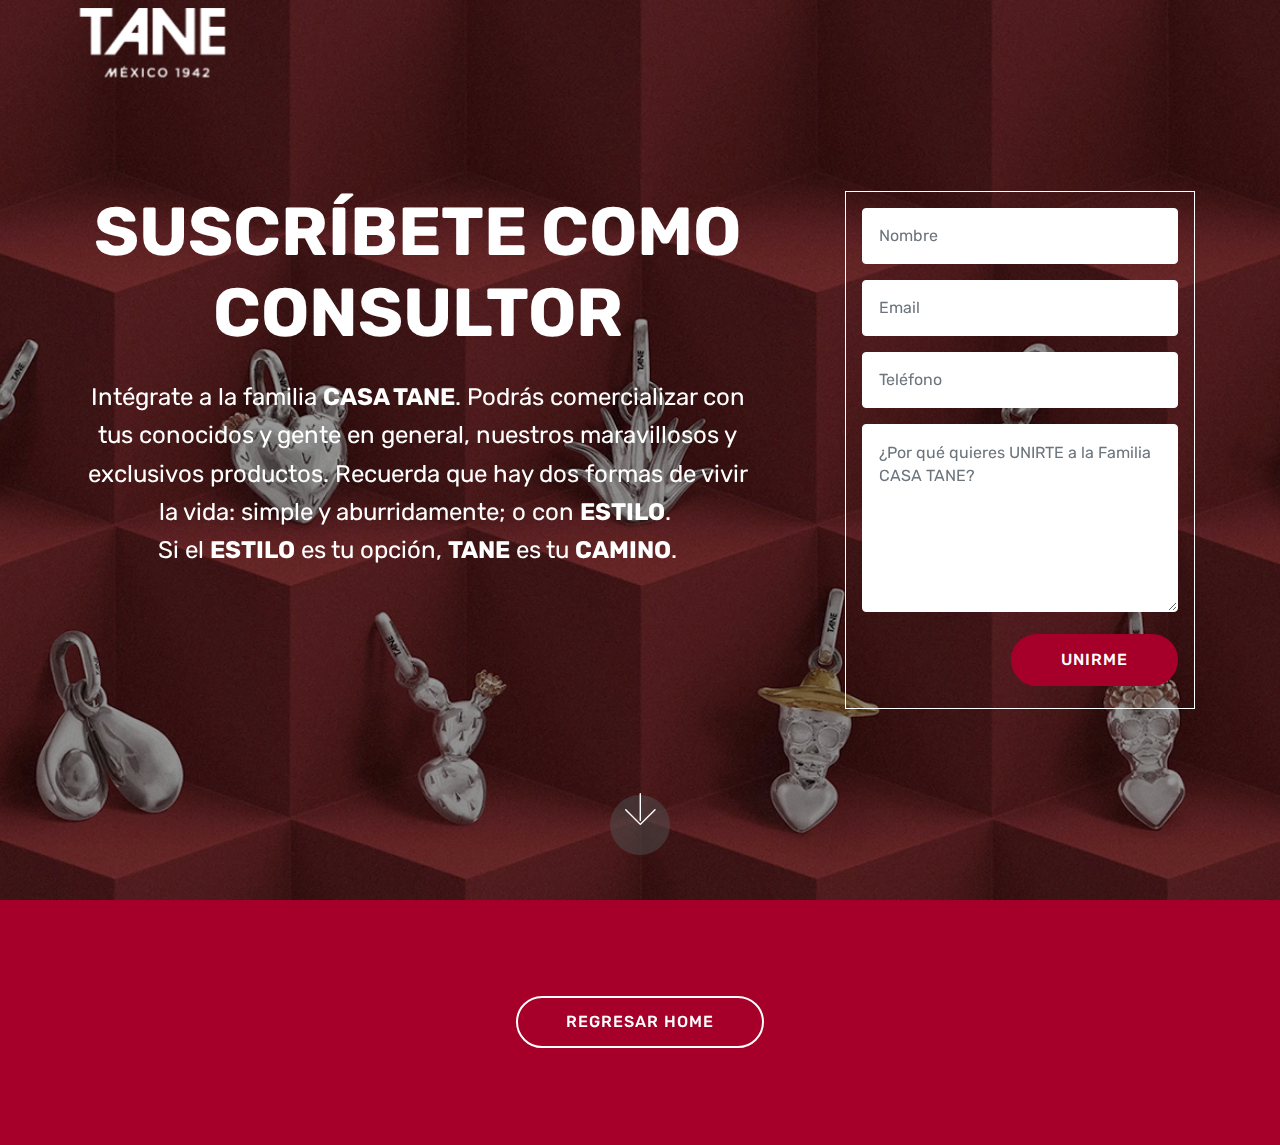
==== commit 5fd5d0a8: "create github pages" ====
--- a/page1.html
+++ b/page1.html
@@ -54,7 +54,7 @@
     </nav>
 </section>
 
-<section class="engine"><a href="https://mobirise.info/f">easy site builder</a></section><section class="header15 cid-sd8wS14mfG mbr-fullscreen mbr-parallax-background" id="header15-9">
+<section class="engine"><a href="https://mobirise.info/l">free web templates</a></section><section class="header15 cid-sd8wS14mfG mbr-fullscreen mbr-parallax-background" id="header15-9">
 
     
 
@@ -72,7 +72,7 @@
                 <div class="form-container">
                     <div class="media-container-column" data-form-type="formoid">
                         <!---Formbuilder Form--->
-                        <form action="https://mobirise.com/" method="POST" class="mbr-form form-with-styler" data-form-title="Mobirise Form"><input type="hidden" name="email" data-form-email="true" value="azlLj72Gp75QYy+44k9Rok+DMiK6c8KeFBgk2DaVtb05GIKCQ5G1BsWaL5K+lPGXTV6jChmB2v0aZGD75/fSGj7m7gnOn0LtMSkEBcNkubkBfjn48dnQqIClWVr/QpRH">
+                        <form action="https://mobirise.com/" method="POST" class="mbr-form form-with-styler" data-form-title="Mobirise Form"><input type="hidden" name="email" data-form-email="true" value="yvKKjrlyxLVdaIrprgBrWT3zzva29x4Kx1Hg7kdndG38c/yJXceaD5XT9l10i+5/+K5Ut0ranM1jE1wjhC09oo55gLBB64BDU31TRT836V9wAIYob4nu5/y0lMnCfqpm">
                             <div class="row">
                                 <div hidden="hidden" data-form-alert="" class="alert alert-success col-12">Revisa tu mail! Te mandamos tu Usuario y Contraseña de Acceso</div>
                                 <div hidden="hidden" data-form-alert-danger="" class="alert alert-danger col-12">
@@ -118,7 +118,7 @@
                 
                 
                 
-                <div class="mbr-section-btn"><a class="btn btn-md btn-white-outline display-4" href="index.html">REGRESAR HOME</a></div>
+                <div class="mbr-section-btn"><a class="btn btn-md btn-white-outline display-4" href="page7.html">REGRESAR HOME</a></div>
             </div>
         </div>
     </div>
--- a/assets/mobirise/css/mbr-additional.css
+++ b/assets/mobirise/css/mbr-additional.css
@@ -711,13 +711,13 @@
   opacity: 0.3;
 }
 .cid-sd8E3pWcWN .navbar {
-  background: #ffffff;
+  background: #6b0404;
   transition: none;
   min-height: 77px;
   padding: .5rem 0;
 }
 .cid-sd8E3pWcWN .navbar-dropdown.bg-color.transparent.opened {
-  background: #ffffff;
+  background: #6b0404;
 }
 .cid-sd8E3pWcWN a {
   font-style: normal;
@@ -808,7 +808,7 @@
   padding-bottom: 0;
 }
 .cid-sd8E3pWcWN .dropdown .dropdown-menu {
-  background: #ffffff;
+  background: #6b0404;
   visibility: hidden;
   display: block;
   position: absolute;
@@ -880,7 +880,7 @@
   width: 30px;
   height: 2px;
   border-right: 5px;
-  background-color: #333333;
+  background-color: #6b0404;
 }
 .cid-sd8E3pWcWN button.navbar-toggler .hamburger span:nth-child(1) {
   top: 0;
@@ -1159,13 +1159,13 @@
   color: #767676;
 }
 .cid-sd8E3pWcWN .navbar {
-  background: #ffffff;
+  background: #6b0404;
   transition: none;
   min-height: 77px;
   padding: .5rem 0;
 }
 .cid-sd8E3pWcWN .navbar-dropdown.bg-color.transparent.opened {
-  background: #ffffff;
+  background: #6b0404;
 }
 .cid-sd8E3pWcWN a {
   font-style: normal;
@@ -1256,7 +1256,7 @@
   padding-bottom: 0;
 }
 .cid-sd8E3pWcWN .dropdown .dropdown-menu {
-  background: #ffffff;
+  background: #6b0404;
   visibility: hidden;
   display: block;
   position: absolute;
@@ -1328,7 +1328,7 @@
   width: 30px;
   height: 2px;
   border-right: 5px;
-  background-color: #333333;
+  background-color: #6b0404;
 }
 .cid-sd8E3pWcWN button.navbar-toggler .hamburger span:nth-child(1) {
   top: 0;
@@ -1567,13 +1567,13 @@
   color: #767676 !important;
 }
 .cid-sd8E3pWcWN .navbar {
-  background: #ffffff;
+  background: #6b0404;
   transition: none;
   min-height: 77px;
   padding: .5rem 0;
 }
 .cid-sd8E3pWcWN .navbar-dropdown.bg-color.transparent.opened {
-  background: #ffffff;
+  background: #6b0404;
 }
 .cid-sd8E3pWcWN a {
   font-style: normal;
@@ -1664,7 +1664,7 @@
   padding-bottom: 0;
 }
 .cid-sd8E3pWcWN .dropdown .dropdown-menu {
-  background: #ffffff;
+  background: #6b0404;
   visibility: hidden;
   display: block;
   position: absolute;
@@ -1736,7 +1736,7 @@
   width: 30px;
   height: 2px;
   border-right: 5px;
-  background-color: #333333;
+  background-color: #6b0404;
 }
 .cid-sd8E3pWcWN button.navbar-toggler .hamburger span:nth-child(1) {
   top: 0;
@@ -2100,13 +2100,13 @@
   color: #767676;
 }
 .cid-sd8E3pWcWN .navbar {
-  background: #ffffff;
+  background: #6b0404;
   transition: none;
   min-height: 77px;
   padding: .5rem 0;
 }
 .cid-sd8E3pWcWN .navbar-dropdown.bg-color.transparent.opened {
-  background: #ffffff;
+  background: #6b0404;
 }
 .cid-sd8E3pWcWN a {
   font-style: normal;
@@ -2197,7 +2197,7 @@
   padding-bottom: 0;
 }
 .cid-sd8E3pWcWN .dropdown .dropdown-menu {
-  background: #ffffff;
+  background: #6b0404;
   visibility: hidden;
   display: block;
   position: absolute;
@@ -2269,7 +2269,7 @@
   width: 30px;
   height: 2px;
   border-right: 5px;
-  background-color: #333333;
+  background-color: #6b0404;
 }
 .cid-sd8E3pWcWN button.navbar-toggler .hamburger span:nth-child(1) {
   top: 0;
@@ -2507,6 +2507,16 @@
 .cid-sd8E3pWcWN .dropdown-item:hover {
   color: #767676 !important;
 }
+.cid-sddUmhIZlv {
+  padding-top: 90px;
+  padding-bottom: 90px;
+}
+.cid-sddUmhIZlv P {
+  color: #767676;
+}
+.cid-sddUmhIZlv H1 {
+  color: #ffffff;
+}
 .cid-sd9kPyBEYo {
   background-image: url("../../../assets/images/perfil-de-usuario-1920x1280.jpg");
 }
@@ -2519,13 +2529,13 @@
   color: #767676;
 }
 .cid-sd8Z4NBUDT .navbar {
-  background: #ffffff;
+  background: #6b0404;
   transition: none;
   min-height: 77px;
   padding: .5rem 0;
 }
 .cid-sd8Z4NBUDT .navbar-dropdown.bg-color.transparent.opened {
-  background: #ffffff;
+  background: #6b0404;
 }
 .cid-sd8Z4NBUDT a {
   font-style: normal;
@@ -2616,7 +2626,7 @@
   padding-bottom: 0;
 }
 .cid-sd8Z4NBUDT .dropdown .dropdown-menu {
-  background: #ffffff;
+  background: #6b0404;
   visibility: hidden;
   display: block;
   position: absolute;
@@ -2688,7 +2698,7 @@
   width: 30px;
   height: 2px;
   border-right: 5px;
-  background-color: #333333;
+  background-color: #6b0404;
 }
 .cid-sd8Z4NBUDT button.navbar-toggler .hamburger span:nth-child(1) {
   top: 0;
@@ -2926,14 +2936,21 @@
 .cid-sd8Z4NBUDT .dropdown-item:hover {
   color: #767676 !important;
 }
+.cid-sddXS8eBma {
+  padding-top: 90px;
+  padding-bottom: 90px;
+}
+.cid-sddYzlvbBO {
+  background-image: url("../../../assets/images/background4.jpg");
+}
 .cid-sd8Z7tvqY3 .navbar {
-  background: #ffffff;
+  background: #6b0404;
   transition: none;
   min-height: 77px;
   padding: .5rem 0;
 }
 .cid-sd8Z7tvqY3 .navbar-dropdown.bg-color.transparent.opened {
-  background: #ffffff;
+  background: #6b0404;
 }
 .cid-sd8Z7tvqY3 a {
   font-style: normal;
@@ -3024,7 +3041,7 @@
   padding-bottom: 0;
 }
 .cid-sd8Z7tvqY3 .dropdown .dropdown-menu {
-  background: #ffffff;
+  background: #6b0404;
   visibility: hidden;
   display: block;
   position: absolute;
@@ -3096,7 +3113,7 @@
   width: 30px;
   height: 2px;
   border-right: 5px;
-  background-color: #333333;
+  background-color: #6b0404;
 }
 .cid-sd8Z7tvqY3 button.navbar-toggler .hamburger span:nth-child(1) {
   top: 0;
@@ -3335,13 +3352,13 @@
   color: #767676 !important;
 }
 .cid-sd8Z9OuYUV .navbar {
-  background: #ffffff;
+  background: #6b0404;
   transition: none;
   min-height: 77px;
   padding: .5rem 0;
 }
 .cid-sd8Z9OuYUV .navbar-dropdown.bg-color.transparent.opened {
-  background: #ffffff;
+  background: #6b0404;
 }
 .cid-sd8Z9OuYUV a {
   font-style: normal;
@@ -3432,7 +3449,7 @@
   padding-bottom: 0;
 }
 .cid-sd8Z9OuYUV .dropdown .dropdown-menu {
-  background: #ffffff;
+  background: #6b0404;
   visibility: hidden;
   display: block;
   position: absolute;
@@ -3504,7 +3521,7 @@
   width: 30px;
   height: 2px;
   border-right: 5px;
-  background-color: #333333;
+  background-color: #6b0404;
 }
 .cid-sd8Z9OuYUV button.navbar-toggler .hamburger span:nth-child(1) {
   top: 0;
@@ -3743,13 +3760,13 @@
   color: #767676 !important;
 }
 .cid-sdb87JmVnS .navbar {
-  background: #ffffff;
+  background: #6b0404;
   transition: none;
   min-height: 77px;
   padding: .5rem 0;
 }
 .cid-sdb87JmVnS .navbar-dropdown.bg-color.transparent.opened {
-  background: #ffffff;
+  background: #6b0404;
 }
 .cid-sdb87JmVnS a {
   font-style: normal;
@@ -3840,7 +3857,7 @@
   padding-bottom: 0;
 }
 .cid-sdb87JmVnS .dropdown .dropdown-menu {
-  background: #ffffff;
+  background: #6b0404;
   visibility: hidden;
   display: block;
   position: absolute;
@@ -3912,7 +3929,7 @@
   width: 30px;
   height: 2px;
   border-right: 5px;
-  background-color: #333333;
+  background-color: #6b0404;
 }
 .cid-sdb87JmVnS button.navbar-toggler .hamburger span:nth-child(1) {
   top: 0;
@@ -3992,7 +4009,7 @@
 }
 @media (min-width: 1024px) {
   .cid-sdb87JmVnS .collapsed:not(.navbar-short) .navbar-collapse {
-    max-height: calc(98.5vh - 4.8rem);
+    max-height: calc(98.5vh - 4.3rem);
   }
 }
 .cid-sdb87JmVnS .collapsed button.navbar-toggler {
--- a/assets/mobirise/css/mbr-additional.css
+++ b/assets/mobirise/css/mbr-additional.css
@@ -711,13 +711,13 @@
   opacity: 0.3;
 }
 .cid-sd8E3pWcWN .navbar {
-  background: #ffffff;
+  background: #6b0404;
   transition: none;
   min-height: 77px;
   padding: .5rem 0;
 }
 .cid-sd8E3pWcWN .navbar-dropdown.bg-color.transparent.opened {
-  background: #ffffff;
+  background: #6b0404;
 }
 .cid-sd8E3pWcWN a {
   font-style: normal;
@@ -808,7 +808,7 @@
   padding-bottom: 0;
 }
 .cid-sd8E3pWcWN .dropdown .dropdown-menu {
-  background: #ffffff;
+  background: #6b0404;
   visibility: hidden;
   display: block;
   position: absolute;
@@ -880,7 +880,7 @@
   width: 30px;
   height: 2px;
   border-right: 5px;
-  background-color: #333333;
+  background-color: #6b0404;
 }
 .cid-sd8E3pWcWN button.navbar-toggler .hamburger span:nth-child(1) {
   top: 0;
@@ -1159,13 +1159,13 @@
   color: #767676;
 }
 .cid-sd8E3pWcWN .navbar {
-  background: #ffffff;
+  background: #6b0404;
   transition: none;
   min-height: 77px;
   padding: .5rem 0;
 }
 .cid-sd8E3pWcWN .navbar-dropdown.bg-color.transparent.opened {
-  background: #ffffff;
+  background: #6b0404;
 }
 .cid-sd8E3pWcWN a {
   font-style: normal;
@@ -1256,7 +1256,7 @@
   padding-bottom: 0;
 }
 .cid-sd8E3pWcWN .dropdown .dropdown-menu {
-  background: #ffffff;
+  background: #6b0404;
   visibility: hidden;
   display: block;
   position: absolute;
@@ -1328,7 +1328,7 @@
   width: 30px;
   height: 2px;
   border-right: 5px;
-  background-color: #333333;
+  background-color: #6b0404;
 }
 .cid-sd8E3pWcWN button.navbar-toggler .hamburger span:nth-child(1) {
   top: 0;
@@ -1567,13 +1567,13 @@
   color: #767676 !important;
 }
 .cid-sd8E3pWcWN .navbar {
-  background: #ffffff;
+  background: #6b0404;
   transition: none;
   min-height: 77px;
   padding: .5rem 0;
 }
 .cid-sd8E3pWcWN .navbar-dropdown.bg-color.transparent.opened {
-  background: #ffffff;
+  background: #6b0404;
 }
 .cid-sd8E3pWcWN a {
   font-style: normal;
@@ -1664,7 +1664,7 @@
   padding-bottom: 0;
 }
 .cid-sd8E3pWcWN .dropdown .dropdown-menu {
-  background: #ffffff;
+  background: #6b0404;
   visibility: hidden;
   display: block;
   position: absolute;
@@ -1736,7 +1736,7 @@
   width: 30px;
   height: 2px;
   border-right: 5px;
-  background-color: #333333;
+  background-color: #6b0404;
 }
 .cid-sd8E3pWcWN button.navbar-toggler .hamburger span:nth-child(1) {
   top: 0;
@@ -2100,13 +2100,13 @@
   color: #767676;
 }
 .cid-sd8E3pWcWN .navbar {
-  background: #ffffff;
+  background: #6b0404;
   transition: none;
   min-height: 77px;
   padding: .5rem 0;
 }
 .cid-sd8E3pWcWN .navbar-dropdown.bg-color.transparent.opened {
-  background: #ffffff;
+  background: #6b0404;
 }
 .cid-sd8E3pWcWN a {
   font-style: normal;
@@ -2197,7 +2197,7 @@
   padding-bottom: 0;
 }
 .cid-sd8E3pWcWN .dropdown .dropdown-menu {
-  background: #ffffff;
+  background: #6b0404;
   visibility: hidden;
   display: block;
   position: absolute;
@@ -2269,7 +2269,7 @@
   width: 30px;
   height: 2px;
   border-right: 5px;
-  background-color: #333333;
+  background-color: #6b0404;
 }
 .cid-sd8E3pWcWN button.navbar-toggler .hamburger span:nth-child(1) {
   top: 0;
@@ -2507,6 +2507,16 @@
 .cid-sd8E3pWcWN .dropdown-item:hover {
   color: #767676 !important;
 }
+.cid-sddUmhIZlv {
+  padding-top: 90px;
+  padding-bottom: 90px;
+}
+.cid-sddUmhIZlv P {
+  color: #767676;
+}
+.cid-sddUmhIZlv H1 {
+  color: #ffffff;
+}
 .cid-sd9kPyBEYo {
   background-image: url("../../../assets/images/perfil-de-usuario-1920x1280.jpg");
 }
@@ -2519,13 +2529,13 @@
   color: #767676;
 }
 .cid-sd8Z4NBUDT .navbar {
-  background: #ffffff;
+  background: #6b0404;
   transition: none;
   min-height: 77px;
   padding: .5rem 0;
 }
 .cid-sd8Z4NBUDT .navbar-dropdown.bg-color.transparent.opened {
-  background: #ffffff;
+  background: #6b0404;
 }
 .cid-sd8Z4NBUDT a {
   font-style: normal;
@@ -2616,7 +2626,7 @@
   padding-bottom: 0;
 }
 .cid-sd8Z4NBUDT .dropdown .dropdown-menu {
-  background: #ffffff;
+  background: #6b0404;
   visibility: hidden;
   display: block;
   position: absolute;
@@ -2688,7 +2698,7 @@
   width: 30px;
   height: 2px;
   border-right: 5px;
-  background-color: #333333;
+  background-color: #6b0404;
 }
 .cid-sd8Z4NBUDT button.navbar-toggler .hamburger span:nth-child(1) {
   top: 0;
@@ -2926,14 +2936,21 @@
 .cid-sd8Z4NBUDT .dropdown-item:hover {
   color: #767676 !important;
 }
+.cid-sddXS8eBma {
+  padding-top: 90px;
+  padding-bottom: 90px;
+}
+.cid-sddYzlvbBO {
+  background-image: url("../../../assets/images/background4.jpg");
+}
 .cid-sd8Z7tvqY3 .navbar {
-  background: #ffffff;
+  background: #6b0404;
   transition: none;
   min-height: 77px;
   padding: .5rem 0;
 }
 .cid-sd8Z7tvqY3 .navbar-dropdown.bg-color.transparent.opened {
-  background: #ffffff;
+  background: #6b0404;
 }
 .cid-sd8Z7tvqY3 a {
   font-style: normal;
@@ -3024,7 +3041,7 @@
   padding-bottom: 0;
 }
 .cid-sd8Z7tvqY3 .dropdown .dropdown-menu {
-  background: #ffffff;
+  background: #6b0404;
   visibility: hidden;
   display: block;
   position: absolute;
@@ -3096,7 +3113,7 @@
   width: 30px;
   height: 2px;
   border-right: 5px;
-  background-color: #333333;
+  background-color: #6b0404;
 }
 .cid-sd8Z7tvqY3 button.navbar-toggler .hamburger span:nth-child(1) {
   top: 0;
@@ -3335,13 +3352,13 @@
   color: #767676 !important;
 }
 .cid-sd8Z9OuYUV .navbar {
-  background: #ffffff;
+  background: #6b0404;
   transition: none;
   min-height: 77px;
   padding: .5rem 0;
 }
 .cid-sd8Z9OuYUV .navbar-dropdown.bg-color.transparent.opened {
-  background: #ffffff;
+  background: #6b0404;
 }
 .cid-sd8Z9OuYUV a {
   font-style: normal;
@@ -3432,7 +3449,7 @@
   padding-bottom: 0;
 }
 .cid-sd8Z9OuYUV .dropdown .dropdown-menu {
-  background: #ffffff;
+  background: #6b0404;
   visibility: hidden;
   display: block;
   position: absolute;
@@ -3504,7 +3521,7 @@
   width: 30px;
   height: 2px;
   border-right: 5px;
-  background-color: #333333;
+  background-color: #6b0404;
 }
 .cid-sd8Z9OuYUV button.navbar-toggler .hamburger span:nth-child(1) {
   top: 0;
@@ -3743,13 +3760,13 @@
   color: #767676 !important;
 }
 .cid-sdb87JmVnS .navbar {
-  background: #ffffff;
+  background: #6b0404;
   transition: none;
   min-height: 77px;
   padding: .5rem 0;
 }
 .cid-sdb87JmVnS .navbar-dropdown.bg-color.transparent.opened {
-  background: #ffffff;
+  background: #6b0404;
 }
 .cid-sdb87JmVnS a {
   font-style: normal;
@@ -3840,7 +3857,7 @@
   padding-bottom: 0;
 }
 .cid-sdb87JmVnS .dropdown .dropdown-menu {
-  background: #ffffff;
+  background: #6b0404;
   visibility: hidden;
   display: block;
   position: absolute;
@@ -3912,7 +3929,7 @@
   width: 30px;
   height: 2px;
   border-right: 5px;
-  background-color: #333333;
+  background-color: #6b0404;
 }
 .cid-sdb87JmVnS button.navbar-toggler .hamburger span:nth-child(1) {
   top: 0;
@@ -3992,7 +4009,7 @@
 }
 @media (min-width: 1024px) {
   .cid-sdb87JmVnS .collapsed:not(.navbar-short) .navbar-collapse {
-    max-height: calc(98.5vh - 4.8rem);
+    max-height: calc(98.5vh - 4.3rem);
   }
 }
 .cid-sdb87JmVnS .collapsed button.navbar-toggler {
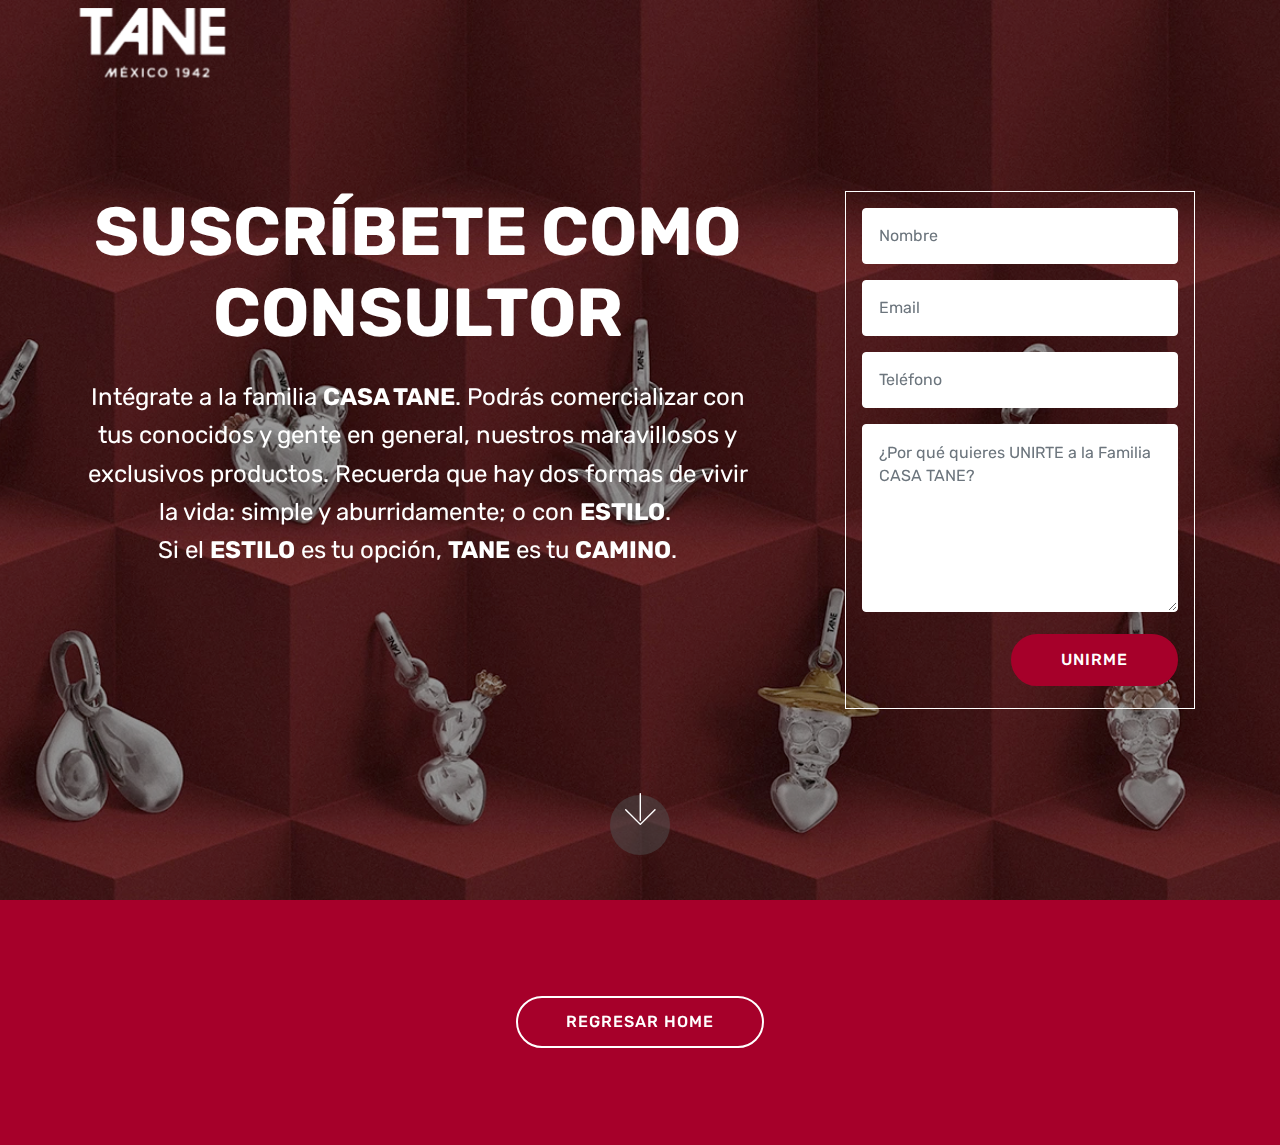
==== commit 1ed51fba: "create github pages" ====
--- a/page1.html
+++ b/page1.html
@@ -54,7 +54,7 @@
     </nav>
 </section>
 
-<section class="engine"><a href="https://mobirise.info/l">free web templates</a></section><section class="header15 cid-sd8wS14mfG mbr-fullscreen mbr-parallax-background" id="header15-9">
+<section class="engine"><a href="https://mobirise.info/i">free web creation software</a></section><section class="header15 cid-sd8wS14mfG mbr-fullscreen mbr-parallax-background" id="header15-9">
 
     
 
@@ -72,7 +72,7 @@
                 <div class="form-container">
                     <div class="media-container-column" data-form-type="formoid">
                         <!---Formbuilder Form--->
-                        <form action="https://mobirise.com/" method="POST" class="mbr-form form-with-styler" data-form-title="Mobirise Form"><input type="hidden" name="email" data-form-email="true" value="yvKKjrlyxLVdaIrprgBrWT3zzva29x4Kx1Hg7kdndG38c/yJXceaD5XT9l10i+5/+K5Ut0ranM1jE1wjhC09oo55gLBB64BDU31TRT836V9wAIYob4nu5/y0lMnCfqpm">
+                        <form action="https://mobirise.com/" method="POST" class="mbr-form form-with-styler" data-form-title="Mobirise Form"><input type="hidden" name="email" data-form-email="true" value="j8PzGaF4glv9tLJL1dJhA8pA1arL8lAeZqymgzwdOocml+h00bggsy+DG5k6QQWrQf2y7F7lfZyvVyGpn0rR9dmbR7kPjC2kSYKNSU9B+Tikct5TVLHj4mTudlJSh4uf">
                             <div class="row">
                                 <div hidden="hidden" data-form-alert="" class="alert alert-success col-12">Revisa tu mail! Te mandamos tu Usuario y Contraseña de Acceso</div>
                                 <div hidden="hidden" data-form-alert-danger="" class="alert alert-danger col-12">
--- a/assets/mobirise/css/mbr-additional.css
+++ b/assets/mobirise/css/mbr-additional.css
@@ -2937,11 +2937,63 @@
   color: #767676 !important;
 }
 .cid-sddXS8eBma {
+  padding-top: 135px;
+  padding-bottom: 135px;
+}
+.cid-sde2G9htlz {
   padding-top: 90px;
   padding-bottom: 90px;
-}
-.cid-sddYzlvbBO {
-  background-image: url("../../../assets/images/background4.jpg");
+  background-color: #6b0404;
+}
+.cid-sde2G9htlz .card-img {
+  background-color: #fff;
+}
+.cid-sde2G9htlz .card {
+  align-self: stretch;
+}
+.cid-sde2G9htlz .card-box {
+  padding: 2rem;
+  background-color: #a6002a;
+}
+.cid-sde2G9htlz h4 {
+  font-weight: 500;
+  margin-bottom: 0;
+  text-align: left;
+}
+.cid-sde2G9htlz p {
+  text-align: left;
+}
+.cid-sde2G9htlz .mbr-text {
+  color: #767676;
+}
+.cid-sde2G9htlz .card-wrapper {
+  height: 100%;
+  box-shadow: 0px 0px 0px 0px rgba(0, 0, 0, 0);
+  transition: box-shadow 0.3s;
+}
+.cid-sde2G9htlz .card-wrapper:hover {
+  box-shadow: 0px 0px 30px 0px rgba(0, 0, 0, 0.05);
+  transition: box-shadow 0.3s;
+}
+@media (min-width: 992px) {
+  .cid-sde2G9htlz .my-col {
+    flex: 0 0 20%;
+    max-width: 20%;
+    padding: 15px;
+    -webkit-flex: 0 0 20%;
+  }
+}
+.cid-sde2G9htlz .card-title {
+  text-align: center;
+  color: #ffffff;
+}
+.cid-sde3iAFYvX {
+  padding-top: 90px;
+  padding-bottom: 90px;
+  background-color: #6b0404;
+}
+.cid-sde3iAFYvX P {
+  color: #767676;
 }
 .cid-sd8Z7tvqY3 .navbar {
   background: #6b0404;
--- a/assets/mobirise/css/mbr-additional.css
+++ b/assets/mobirise/css/mbr-additional.css
@@ -2937,11 +2937,63 @@
   color: #767676 !important;
 }
 .cid-sddXS8eBma {
+  padding-top: 135px;
+  padding-bottom: 135px;
+}
+.cid-sde2G9htlz {
   padding-top: 90px;
   padding-bottom: 90px;
-}
-.cid-sddYzlvbBO {
-  background-image: url("../../../assets/images/background4.jpg");
+  background-color: #6b0404;
+}
+.cid-sde2G9htlz .card-img {
+  background-color: #fff;
+}
+.cid-sde2G9htlz .card {
+  align-self: stretch;
+}
+.cid-sde2G9htlz .card-box {
+  padding: 2rem;
+  background-color: #a6002a;
+}
+.cid-sde2G9htlz h4 {
+  font-weight: 500;
+  margin-bottom: 0;
+  text-align: left;
+}
+.cid-sde2G9htlz p {
+  text-align: left;
+}
+.cid-sde2G9htlz .mbr-text {
+  color: #767676;
+}
+.cid-sde2G9htlz .card-wrapper {
+  height: 100%;
+  box-shadow: 0px 0px 0px 0px rgba(0, 0, 0, 0);
+  transition: box-shadow 0.3s;
+}
+.cid-sde2G9htlz .card-wrapper:hover {
+  box-shadow: 0px 0px 30px 0px rgba(0, 0, 0, 0.05);
+  transition: box-shadow 0.3s;
+}
+@media (min-width: 992px) {
+  .cid-sde2G9htlz .my-col {
+    flex: 0 0 20%;
+    max-width: 20%;
+    padding: 15px;
+    -webkit-flex: 0 0 20%;
+  }
+}
+.cid-sde2G9htlz .card-title {
+  text-align: center;
+  color: #ffffff;
+}
+.cid-sde3iAFYvX {
+  padding-top: 90px;
+  padding-bottom: 90px;
+  background-color: #6b0404;
+}
+.cid-sde3iAFYvX P {
+  color: #767676;
 }
 .cid-sd8Z7tvqY3 .navbar {
   background: #6b0404;
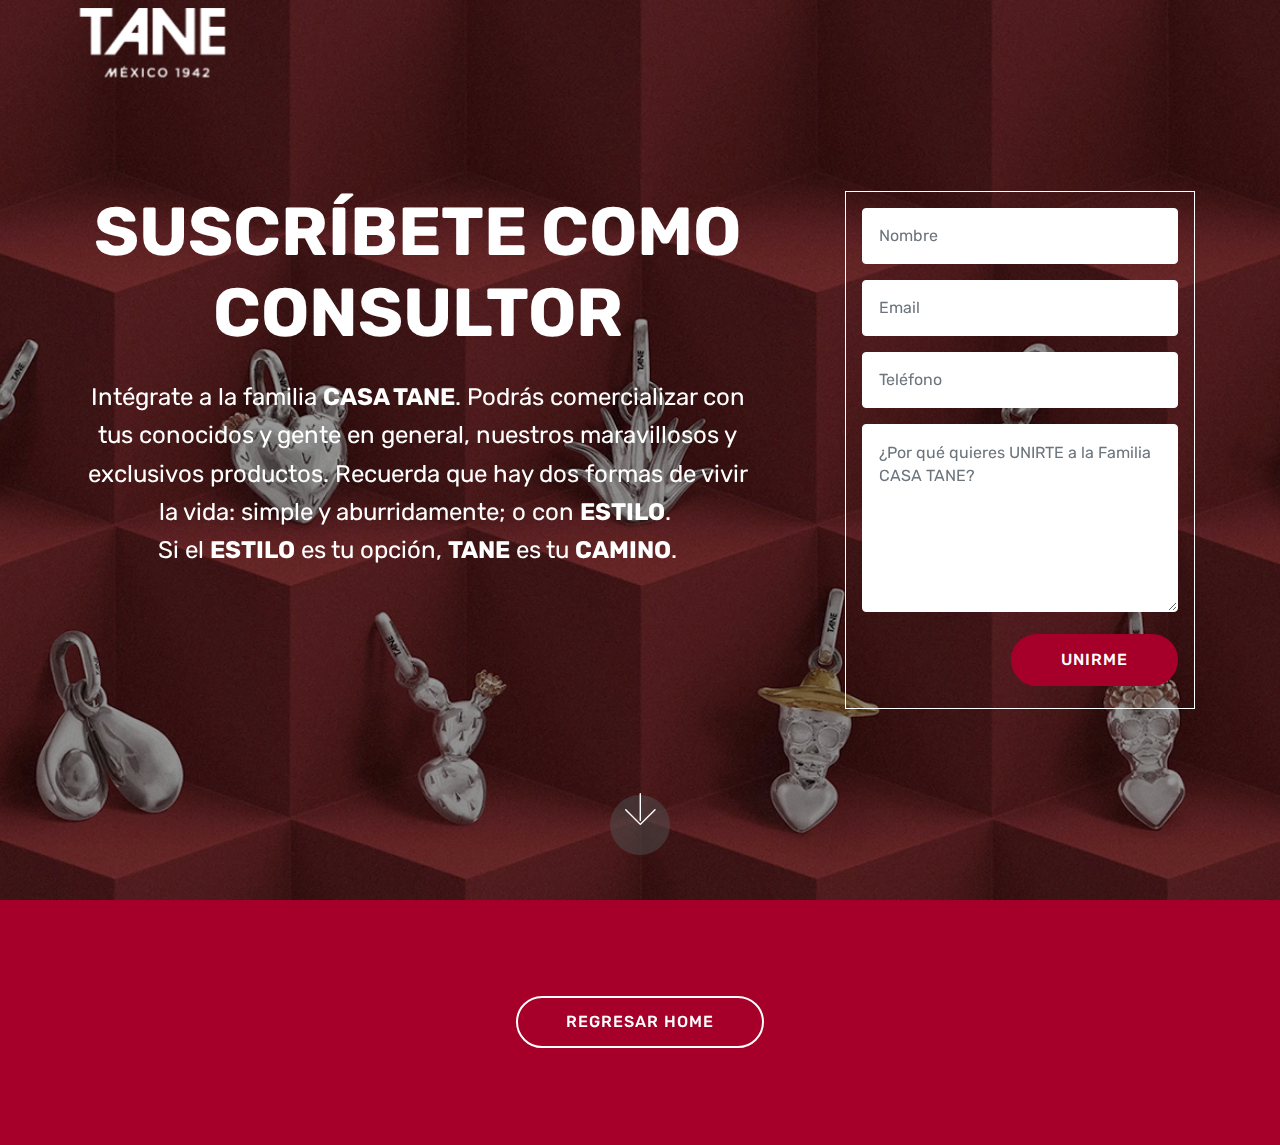
==== commit 6a8366bd: "create github pages" ====
--- a/page1.html
+++ b/page1.html
@@ -54,7 +54,7 @@
     </nav>
 </section>
 
-<section class="engine"><a href="https://mobirise.info/i">free web creation software</a></section><section class="header15 cid-sd8wS14mfG mbr-fullscreen mbr-parallax-background" id="header15-9">
+<section class="engine"><a href="https://mobirise.info/v">free html templates</a></section><section class="header15 cid-sd8wS14mfG mbr-fullscreen mbr-parallax-background" id="header15-9">
 
     
 
@@ -72,7 +72,7 @@
                 <div class="form-container">
                     <div class="media-container-column" data-form-type="formoid">
                         <!---Formbuilder Form--->
-                        <form action="https://mobirise.com/" method="POST" class="mbr-form form-with-styler" data-form-title="Mobirise Form"><input type="hidden" name="email" data-form-email="true" value="j8PzGaF4glv9tLJL1dJhA8pA1arL8lAeZqymgzwdOocml+h00bggsy+DG5k6QQWrQf2y7F7lfZyvVyGpn0rR9dmbR7kPjC2kSYKNSU9B+Tikct5TVLHj4mTudlJSh4uf">
+                        <form action="https://mobirise.com/" method="POST" class="mbr-form form-with-styler" data-form-title="Mobirise Form"><input type="hidden" name="email" data-form-email="true" value="YOeNJyNUTNYFAf6OhRZbO8lq8cUqA96FGxvjKqoVO7cfIg7psB+BuEb43Nd/UelC9EK6QsecJ/nga/lXfGa5bNNKRUHE7CIViZqsGszyveY73vYJPoUxjAOOP5PGTfWp">
                             <div class="row">
                                 <div hidden="hidden" data-form-alert="" class="alert alert-success col-12">Revisa tu mail! Te mandamos tu Usuario y Contraseña de Acceso</div>
                                 <div hidden="hidden" data-form-alert-danger="" class="alert alert-danger col-12">
--- a/assets/mobirise/css/mbr-additional.css
+++ b/assets/mobirise/css/mbr-additional.css
@@ -4219,3 +4219,419 @@
 .cid-sdb87JmVnS .dropdown-item:hover {
   color: #767676 !important;
 }
+.cid-sdebaLb4eO .navbar {
+  background: #ffffff;
+  transition: none;
+  min-height: 77px;
+  padding: .5rem 0;
+}
+.cid-sdebaLb4eO .navbar-dropdown.bg-color.transparent.opened {
+  background: #ffffff;
+}
+.cid-sdebaLb4eO a {
+  font-style: normal;
+}
+.cid-sdebaLb4eO .nav-item span {
+  padding-right: 0.4em;
+  line-height: 0.5em;
+  vertical-align: text-bottom;
+  position: relative;
+  text-decoration: none;
+}
+.cid-sdebaLb4eO .nav-item a {
+  display: -webkit-flex;
+  align-items: center;
+  justify-content: center;
+  padding: 0.7rem 0 !important;
+  margin: 0rem .65rem !important;
+  -webkit-align-items: center;
+  -webkit-justify-content: center;
+}
+.cid-sdebaLb4eO .nav-item:focus,
+.cid-sdebaLb4eO .nav-link:focus {
+  outline: none;
+}
+.cid-sdebaLb4eO .btn {
+  padding: 0.4rem 1.5rem;
+  display: -webkit-inline-flex;
+  align-items: center;
+  -webkit-align-items: center;
+}
+.cid-sdebaLb4eO .btn .mbr-iconfont {
+  font-size: 1.6rem;
+}
+.cid-sdebaLb4eO .menu-logo {
+  margin-right: auto;
+}
+.cid-sdebaLb4eO .menu-logo .navbar-brand {
+  display: flex;
+  margin-left: 5rem;
+  padding: 0;
+  transition: padding .2s;
+  min-height: 3.8rem;
+  -webkit-align-items: center;
+  align-items: center;
+}
+.cid-sdebaLb4eO .menu-logo .navbar-brand .navbar-caption-wrap {
+  display: flex;
+  -webkit-align-items: center;
+  align-items: center;
+  word-break: break-word;
+  min-width: 7rem;
+  margin: .3rem 0;
+}
+.cid-sdebaLb4eO .menu-logo .navbar-brand .navbar-caption-wrap .navbar-caption {
+  line-height: 1.2rem !important;
+  padding-right: 2rem;
+}
+.cid-sdebaLb4eO .menu-logo .navbar-brand .navbar-logo {
+  font-size: 4rem;
+  transition: font-size 0.25s;
+}
+.cid-sdebaLb4eO .menu-logo .navbar-brand .navbar-logo img {
+  display: flex;
+}
+.cid-sdebaLb4eO .menu-logo .navbar-brand .navbar-logo .mbr-iconfont {
+  transition: font-size 0.25s;
+}
+.cid-sdebaLb4eO .menu-logo .navbar-brand .navbar-logo a {
+  display: inline-flex;
+}
+.cid-sdebaLb4eO .navbar-toggleable-sm .navbar-collapse {
+  justify-content: flex-end;
+  -webkit-justify-content: flex-end;
+  padding-right: 5rem;
+  width: auto;
+}
+.cid-sdebaLb4eO .navbar-toggleable-sm .navbar-collapse .navbar-nav {
+  flex-wrap: wrap;
+  -webkit-flex-wrap: wrap;
+  padding-left: 0;
+}
+.cid-sdebaLb4eO .navbar-toggleable-sm .navbar-collapse .navbar-nav .nav-item {
+  -webkit-align-self: center;
+  align-self: center;
+}
+.cid-sdebaLb4eO .navbar-toggleable-sm .navbar-collapse .navbar-buttons {
+  padding-left: 0;
+  padding-bottom: 0;
+}
+.cid-sdebaLb4eO .dropdown .dropdown-menu {
+  background: #ffffff;
+  visibility: hidden;
+  display: block;
+  position: absolute;
+  min-width: 5rem;
+  padding-top: 1.4rem;
+  padding-bottom: 1.4rem;
+  text-align: left;
+}
+.cid-sdebaLb4eO .dropdown .dropdown-menu .dropdown-item {
+  width: auto;
+  padding: 0.235em 1.5385em 0.235em 1.5385em !important;
+}
+.cid-sdebaLb4eO .dropdown .dropdown-menu .dropdown-item::after {
+  right: 0.5rem;
+}
+.cid-sdebaLb4eO .dropdown .dropdown-menu .dropdown-submenu {
+  margin: 0;
+}
+.cid-sdebaLb4eO .dropdown.open > .dropdown-menu {
+  visibility: visible;
+}
+.cid-sdebaLb4eO .navbar-toggleable-sm.opened:after {
+  position: absolute;
+  width: 100vw;
+  height: 100vh;
+  content: '';
+  background-color: rgba(0, 0, 0, 0.1);
+  left: 0;
+  bottom: 0;
+  transform: translateY(100%);
+  -webkit-transform: translateY(100%);
+  z-index: 1000;
+}
+.cid-sdebaLb4eO .navbar.navbar-short {
+  min-height: 60px;
+  transition: all .2s;
+}
+.cid-sdebaLb4eO .navbar.navbar-short .navbar-toggler-right {
+  top: 20px;
+}
+.cid-sdebaLb4eO .navbar.navbar-short .navbar-logo a {
+  font-size: 2.5rem !important;
+  line-height: 2.5rem;
+  transition: font-size 0.25s;
+}
+.cid-sdebaLb4eO .navbar.navbar-short .navbar-logo a .mbr-iconfont {
+  font-size: 2.5rem !important;
+}
+.cid-sdebaLb4eO .navbar.navbar-short .navbar-logo a img {
+  height: 3rem !important;
+}
+.cid-sdebaLb4eO .navbar.navbar-short .navbar-brand {
+  min-height: 3rem;
+}
+.cid-sdebaLb4eO button.navbar-toggler {
+  width: 31px;
+  height: 18px;
+  cursor: pointer;
+  transition: all .2s;
+  top: 1.5rem;
+  right: 1rem;
+}
+.cid-sdebaLb4eO button.navbar-toggler:focus {
+  outline: none;
+}
+.cid-sdebaLb4eO button.navbar-toggler .hamburger span {
+  position: absolute;
+  right: 0;
+  width: 30px;
+  height: 2px;
+  border-right: 5px;
+  background-color: #333333;
+}
+.cid-sdebaLb4eO button.navbar-toggler .hamburger span:nth-child(1) {
+  top: 0;
+  transition: all .2s;
+}
+.cid-sdebaLb4eO button.navbar-toggler .hamburger span:nth-child(2) {
+  top: 8px;
+  transition: all .15s;
+}
+.cid-sdebaLb4eO button.navbar-toggler .hamburger span:nth-child(3) {
+  top: 8px;
+  transition: all .15s;
+}
+.cid-sdebaLb4eO button.navbar-toggler .hamburger span:nth-child(4) {
+  top: 16px;
+  transition: all .2s;
+}
+.cid-sdebaLb4eO nav.opened .hamburger span:nth-child(1) {
+  top: 8px;
+  width: 0;
+  opacity: 0;
+  right: 50%;
+  transition: all .2s;
+}
+.cid-sdebaLb4eO nav.opened .hamburger span:nth-child(2) {
+  -webkit-transform: rotate(45deg);
+  transform: rotate(45deg);
+  transition: all .25s;
+}
+.cid-sdebaLb4eO nav.opened .hamburger span:nth-child(3) {
+  -webkit-transform: rotate(-45deg);
+  transform: rotate(-45deg);
+  transition: all .25s;
+}
+.cid-sdebaLb4eO nav.opened .hamburger span:nth-child(4) {
+  top: 8px;
+  width: 0;
+  opacity: 0;
+  right: 50%;
+  transition: all .2s;
+}
+.cid-sdebaLb4eO .collapsed.navbar-expand {
+  flex-direction: column;
+  -webkit-flex-direction: column;
+}
+.cid-sdebaLb4eO .collapsed .btn {
+  display: -webkit-flex;
+}
+.cid-sdebaLb4eO .collapsed .navbar-collapse {
+  display: none !important;
+  padding-right: 0 !important;
+}
+.cid-sdebaLb4eO .collapsed .navbar-collapse.collapsing,
+.cid-sdebaLb4eO .collapsed .navbar-collapse.show {
+  display: block !important;
+}
+.cid-sdebaLb4eO .collapsed .navbar-collapse.collapsing .navbar-nav,
+.cid-sdebaLb4eO .collapsed .navbar-collapse.show .navbar-nav {
+  display: block;
+  text-align: center;
+}
+.cid-sdebaLb4eO .collapsed .navbar-collapse.collapsing .navbar-nav .nav-item,
+.cid-sdebaLb4eO .collapsed .navbar-collapse.show .navbar-nav .nav-item {
+  clear: both;
+}
+.cid-sdebaLb4eO .collapsed .navbar-collapse.collapsing .navbar-nav .nav-item:last-child,
+.cid-sdebaLb4eO .collapsed .navbar-collapse.show .navbar-nav .nav-item:last-child {
+  margin-bottom: 1rem;
+}
+.cid-sdebaLb4eO .collapsed .navbar-collapse.collapsing .navbar-buttons,
+.cid-sdebaLb4eO .collapsed .navbar-collapse.show .navbar-buttons {
+  text-align: center;
+}
+.cid-sdebaLb4eO .collapsed .navbar-collapse.collapsing .navbar-buttons:last-child,
+.cid-sdebaLb4eO .collapsed .navbar-collapse.show .navbar-buttons:last-child {
+  margin-bottom: 1rem;
+}
+@media (min-width: 1024px) {
+  .cid-sdebaLb4eO .collapsed:not(.navbar-short) .navbar-collapse {
+    max-height: calc(98.5vh - 4.8rem);
+  }
+}
+.cid-sdebaLb4eO .collapsed button.navbar-toggler {
+  display: block;
+}
+.cid-sdebaLb4eO .collapsed .navbar-brand {
+  margin-left: 1rem !important;
+}
+.cid-sdebaLb4eO .collapsed .navbar-toggleable-sm {
+  flex-direction: column;
+  -webkit-flex-direction: column;
+}
+.cid-sdebaLb4eO .collapsed .dropdown .dropdown-menu {
+  width: 100%;
+  text-align: center;
+  position: relative;
+  opacity: 0;
+  overflow: hidden;
+  display: block;
+  height: 0;
+  visibility: hidden;
+  padding: 0;
+  transition-duration: .5s;
+  transition-property: opacity,padding,height;
+}
+.cid-sdebaLb4eO .collapsed .dropdown.open > .dropdown-menu {
+  position: relative;
+  opacity: 1;
+  height: auto;
+  padding: 1.4rem 0;
+  visibility: visible;
+}
+.cid-sdebaLb4eO .collapsed .dropdown .dropdown-submenu {
+  left: 0;
+  text-align: center;
+  width: 100%;
+}
+.cid-sdebaLb4eO .collapsed .dropdown .dropdown-toggle[data-toggle="dropdown-submenu"]::after {
+  margin-top: 0;
+  position: inherit;
+  right: 0;
+  top: 50%;
+  display: inline-block;
+  width: 0;
+  height: 0;
+  margin-left: .3em;
+  vertical-align: middle;
+  content: "";
+  border-top: .30em solid;
+  border-right: .30em solid transparent;
+  border-left: .30em solid transparent;
+}
+@media (max-width: 1023px) {
+  .cid-sdebaLb4eO.navbar-expand {
+    flex-direction: column;
+    -webkit-flex-direction: column;
+  }
+  .cid-sdebaLb4eO img {
+    height: 3.8rem !important;
+  }
+  .cid-sdebaLb4eO .btn {
+    display: -webkit-flex;
+  }
+  .cid-sdebaLb4eO button.navbar-toggler {
+    display: block;
+  }
+  .cid-sdebaLb4eO .navbar-brand {
+    margin-left: 1rem !important;
+  }
+  .cid-sdebaLb4eO .navbar-toggleable-sm {
+    flex-direction: column;
+    -webkit-flex-direction: column;
+  }
+  .cid-sdebaLb4eO .navbar-collapse {
+    display: none !important;
+    padding-right: 0 !important;
+  }
+  .cid-sdebaLb4eO .navbar-collapse.collapsing,
+  .cid-sdebaLb4eO .navbar-collapse.show {
+    display: block !important;
+  }
+  .cid-sdebaLb4eO .navbar-collapse.collapsing .navbar-nav,
+  .cid-sdebaLb4eO .navbar-collapse.show .navbar-nav {
+    display: block;
+    text-align: center;
+  }
+  .cid-sdebaLb4eO .navbar-collapse.collapsing .navbar-nav .nav-item,
+  .cid-sdebaLb4eO .navbar-collapse.show .navbar-nav .nav-item {
+    clear: both;
+  }
+  .cid-sdebaLb4eO .navbar-collapse.collapsing .navbar-nav .nav-item:last-child,
+  .cid-sdebaLb4eO .navbar-collapse.show .navbar-nav .nav-item:last-child {
+    margin-bottom: 1rem;
+  }
+  .cid-sdebaLb4eO .navbar-collapse.collapsing .navbar-buttons,
+  .cid-sdebaLb4eO .navbar-collapse.show .navbar-buttons {
+    text-align: center;
+  }
+  .cid-sdebaLb4eO .navbar-collapse.collapsing .navbar-buttons:last-child,
+  .cid-sdebaLb4eO .navbar-collapse.show .navbar-buttons:last-child {
+    margin-bottom: 1rem;
+  }
+  .cid-sdebaLb4eO .dropdown .dropdown-menu {
+    width: 100%;
+    text-align: center;
+    position: relative;
+    opacity: 0;
+    overflow: hidden;
+    display: block;
+    height: 0;
+    visibility: hidden;
+    padding: 0;
+    transition-duration: .5s;
+    transition-property: opacity,padding,height;
+  }
+  .cid-sdebaLb4eO .dropdown.open > .dropdown-menu {
+    position: relative;
+    opacity: 1;
+    height: auto;
+    padding: 1.4rem 0;
+    visibility: visible;
+  }
+  .cid-sdebaLb4eO .dropdown .dropdown-submenu {
+    left: 0;
+    text-align: center;
+    width: 100%;
+  }
+  .cid-sdebaLb4eO .dropdown .dropdown-toggle[data-toggle="dropdown-submenu"]::after {
+    margin-top: 0;
+    position: inherit;
+    right: 0;
+    top: 50%;
+    display: inline-block;
+    width: 0;
+    height: 0;
+    margin-left: .3em;
+    vertical-align: middle;
+    content: "";
+    border-top: .30em solid;
+    border-right: .30em solid transparent;
+    border-left: .30em solid transparent;
+  }
+}
+@media (min-width: 767px) {
+  .cid-sdebaLb4eO .menu-logo {
+    flex-shrink: 0;
+    -webkit-flex-shrink: 0;
+  }
+}
+.cid-sdebaLb4eO .navbar-collapse {
+  flex-basis: auto;
+  -webkit-flex-basis: auto;
+}
+.cid-sdebaLb4eO .nav-link:hover,
+.cid-sdebaLb4eO .dropdown-item:hover {
+  color: #767676 !important;
+}
+.cid-sdebaSHrek {
+  padding-top: 90px;
+  padding-bottom: 90px;
+  background-color: #6b0404;
+}
+.cid-sdebaSHrek P {
+  color: #767676;
+}
--- a/assets/mobirise/css/mbr-additional.css
+++ b/assets/mobirise/css/mbr-additional.css
@@ -4219,3 +4219,419 @@
 .cid-sdb87JmVnS .dropdown-item:hover {
   color: #767676 !important;
 }
+.cid-sdebaLb4eO .navbar {
+  background: #ffffff;
+  transition: none;
+  min-height: 77px;
+  padding: .5rem 0;
+}
+.cid-sdebaLb4eO .navbar-dropdown.bg-color.transparent.opened {
+  background: #ffffff;
+}
+.cid-sdebaLb4eO a {
+  font-style: normal;
+}
+.cid-sdebaLb4eO .nav-item span {
+  padding-right: 0.4em;
+  line-height: 0.5em;
+  vertical-align: text-bottom;
+  position: relative;
+  text-decoration: none;
+}
+.cid-sdebaLb4eO .nav-item a {
+  display: -webkit-flex;
+  align-items: center;
+  justify-content: center;
+  padding: 0.7rem 0 !important;
+  margin: 0rem .65rem !important;
+  -webkit-align-items: center;
+  -webkit-justify-content: center;
+}
+.cid-sdebaLb4eO .nav-item:focus,
+.cid-sdebaLb4eO .nav-link:focus {
+  outline: none;
+}
+.cid-sdebaLb4eO .btn {
+  padding: 0.4rem 1.5rem;
+  display: -webkit-inline-flex;
+  align-items: center;
+  -webkit-align-items: center;
+}
+.cid-sdebaLb4eO .btn .mbr-iconfont {
+  font-size: 1.6rem;
+}
+.cid-sdebaLb4eO .menu-logo {
+  margin-right: auto;
+}
+.cid-sdebaLb4eO .menu-logo .navbar-brand {
+  display: flex;
+  margin-left: 5rem;
+  padding: 0;
+  transition: padding .2s;
+  min-height: 3.8rem;
+  -webkit-align-items: center;
+  align-items: center;
+}
+.cid-sdebaLb4eO .menu-logo .navbar-brand .navbar-caption-wrap {
+  display: flex;
+  -webkit-align-items: center;
+  align-items: center;
+  word-break: break-word;
+  min-width: 7rem;
+  margin: .3rem 0;
+}
+.cid-sdebaLb4eO .menu-logo .navbar-brand .navbar-caption-wrap .navbar-caption {
+  line-height: 1.2rem !important;
+  padding-right: 2rem;
+}
+.cid-sdebaLb4eO .menu-logo .navbar-brand .navbar-logo {
+  font-size: 4rem;
+  transition: font-size 0.25s;
+}
+.cid-sdebaLb4eO .menu-logo .navbar-brand .navbar-logo img {
+  display: flex;
+}
+.cid-sdebaLb4eO .menu-logo .navbar-brand .navbar-logo .mbr-iconfont {
+  transition: font-size 0.25s;
+}
+.cid-sdebaLb4eO .menu-logo .navbar-brand .navbar-logo a {
+  display: inline-flex;
+}
+.cid-sdebaLb4eO .navbar-toggleable-sm .navbar-collapse {
+  justify-content: flex-end;
+  -webkit-justify-content: flex-end;
+  padding-right: 5rem;
+  width: auto;
+}
+.cid-sdebaLb4eO .navbar-toggleable-sm .navbar-collapse .navbar-nav {
+  flex-wrap: wrap;
+  -webkit-flex-wrap: wrap;
+  padding-left: 0;
+}
+.cid-sdebaLb4eO .navbar-toggleable-sm .navbar-collapse .navbar-nav .nav-item {
+  -webkit-align-self: center;
+  align-self: center;
+}
+.cid-sdebaLb4eO .navbar-toggleable-sm .navbar-collapse .navbar-buttons {
+  padding-left: 0;
+  padding-bottom: 0;
+}
+.cid-sdebaLb4eO .dropdown .dropdown-menu {
+  background: #ffffff;
+  visibility: hidden;
+  display: block;
+  position: absolute;
+  min-width: 5rem;
+  padding-top: 1.4rem;
+  padding-bottom: 1.4rem;
+  text-align: left;
+}
+.cid-sdebaLb4eO .dropdown .dropdown-menu .dropdown-item {
+  width: auto;
+  padding: 0.235em 1.5385em 0.235em 1.5385em !important;
+}
+.cid-sdebaLb4eO .dropdown .dropdown-menu .dropdown-item::after {
+  right: 0.5rem;
+}
+.cid-sdebaLb4eO .dropdown .dropdown-menu .dropdown-submenu {
+  margin: 0;
+}
+.cid-sdebaLb4eO .dropdown.open > .dropdown-menu {
+  visibility: visible;
+}
+.cid-sdebaLb4eO .navbar-toggleable-sm.opened:after {
+  position: absolute;
+  width: 100vw;
+  height: 100vh;
+  content: '';
+  background-color: rgba(0, 0, 0, 0.1);
+  left: 0;
+  bottom: 0;
+  transform: translateY(100%);
+  -webkit-transform: translateY(100%);
+  z-index: 1000;
+}
+.cid-sdebaLb4eO .navbar.navbar-short {
+  min-height: 60px;
+  transition: all .2s;
+}
+.cid-sdebaLb4eO .navbar.navbar-short .navbar-toggler-right {
+  top: 20px;
+}
+.cid-sdebaLb4eO .navbar.navbar-short .navbar-logo a {
+  font-size: 2.5rem !important;
+  line-height: 2.5rem;
+  transition: font-size 0.25s;
+}
+.cid-sdebaLb4eO .navbar.navbar-short .navbar-logo a .mbr-iconfont {
+  font-size: 2.5rem !important;
+}
+.cid-sdebaLb4eO .navbar.navbar-short .navbar-logo a img {
+  height: 3rem !important;
+}
+.cid-sdebaLb4eO .navbar.navbar-short .navbar-brand {
+  min-height: 3rem;
+}
+.cid-sdebaLb4eO button.navbar-toggler {
+  width: 31px;
+  height: 18px;
+  cursor: pointer;
+  transition: all .2s;
+  top: 1.5rem;
+  right: 1rem;
+}
+.cid-sdebaLb4eO button.navbar-toggler:focus {
+  outline: none;
+}
+.cid-sdebaLb4eO button.navbar-toggler .hamburger span {
+  position: absolute;
+  right: 0;
+  width: 30px;
+  height: 2px;
+  border-right: 5px;
+  background-color: #333333;
+}
+.cid-sdebaLb4eO button.navbar-toggler .hamburger span:nth-child(1) {
+  top: 0;
+  transition: all .2s;
+}
+.cid-sdebaLb4eO button.navbar-toggler .hamburger span:nth-child(2) {
+  top: 8px;
+  transition: all .15s;
+}
+.cid-sdebaLb4eO button.navbar-toggler .hamburger span:nth-child(3) {
+  top: 8px;
+  transition: all .15s;
+}
+.cid-sdebaLb4eO button.navbar-toggler .hamburger span:nth-child(4) {
+  top: 16px;
+  transition: all .2s;
+}
+.cid-sdebaLb4eO nav.opened .hamburger span:nth-child(1) {
+  top: 8px;
+  width: 0;
+  opacity: 0;
+  right: 50%;
+  transition: all .2s;
+}
+.cid-sdebaLb4eO nav.opened .hamburger span:nth-child(2) {
+  -webkit-transform: rotate(45deg);
+  transform: rotate(45deg);
+  transition: all .25s;
+}
+.cid-sdebaLb4eO nav.opened .hamburger span:nth-child(3) {
+  -webkit-transform: rotate(-45deg);
+  transform: rotate(-45deg);
+  transition: all .25s;
+}
+.cid-sdebaLb4eO nav.opened .hamburger span:nth-child(4) {
+  top: 8px;
+  width: 0;
+  opacity: 0;
+  right: 50%;
+  transition: all .2s;
+}
+.cid-sdebaLb4eO .collapsed.navbar-expand {
+  flex-direction: column;
+  -webkit-flex-direction: column;
+}
+.cid-sdebaLb4eO .collapsed .btn {
+  display: -webkit-flex;
+}
+.cid-sdebaLb4eO .collapsed .navbar-collapse {
+  display: none !important;
+  padding-right: 0 !important;
+}
+.cid-sdebaLb4eO .collapsed .navbar-collapse.collapsing,
+.cid-sdebaLb4eO .collapsed .navbar-collapse.show {
+  display: block !important;
+}
+.cid-sdebaLb4eO .collapsed .navbar-collapse.collapsing .navbar-nav,
+.cid-sdebaLb4eO .collapsed .navbar-collapse.show .navbar-nav {
+  display: block;
+  text-align: center;
+}
+.cid-sdebaLb4eO .collapsed .navbar-collapse.collapsing .navbar-nav .nav-item,
+.cid-sdebaLb4eO .collapsed .navbar-collapse.show .navbar-nav .nav-item {
+  clear: both;
+}
+.cid-sdebaLb4eO .collapsed .navbar-collapse.collapsing .navbar-nav .nav-item:last-child,
+.cid-sdebaLb4eO .collapsed .navbar-collapse.show .navbar-nav .nav-item:last-child {
+  margin-bottom: 1rem;
+}
+.cid-sdebaLb4eO .collapsed .navbar-collapse.collapsing .navbar-buttons,
+.cid-sdebaLb4eO .collapsed .navbar-collapse.show .navbar-buttons {
+  text-align: center;
+}
+.cid-sdebaLb4eO .collapsed .navbar-collapse.collapsing .navbar-buttons:last-child,
+.cid-sdebaLb4eO .collapsed .navbar-collapse.show .navbar-buttons:last-child {
+  margin-bottom: 1rem;
+}
+@media (min-width: 1024px) {
+  .cid-sdebaLb4eO .collapsed:not(.navbar-short) .navbar-collapse {
+    max-height: calc(98.5vh - 4.8rem);
+  }
+}
+.cid-sdebaLb4eO .collapsed button.navbar-toggler {
+  display: block;
+}
+.cid-sdebaLb4eO .collapsed .navbar-brand {
+  margin-left: 1rem !important;
+}
+.cid-sdebaLb4eO .collapsed .navbar-toggleable-sm {
+  flex-direction: column;
+  -webkit-flex-direction: column;
+}
+.cid-sdebaLb4eO .collapsed .dropdown .dropdown-menu {
+  width: 100%;
+  text-align: center;
+  position: relative;
+  opacity: 0;
+  overflow: hidden;
+  display: block;
+  height: 0;
+  visibility: hidden;
+  padding: 0;
+  transition-duration: .5s;
+  transition-property: opacity,padding,height;
+}
+.cid-sdebaLb4eO .collapsed .dropdown.open > .dropdown-menu {
+  position: relative;
+  opacity: 1;
+  height: auto;
+  padding: 1.4rem 0;
+  visibility: visible;
+}
+.cid-sdebaLb4eO .collapsed .dropdown .dropdown-submenu {
+  left: 0;
+  text-align: center;
+  width: 100%;
+}
+.cid-sdebaLb4eO .collapsed .dropdown .dropdown-toggle[data-toggle="dropdown-submenu"]::after {
+  margin-top: 0;
+  position: inherit;
+  right: 0;
+  top: 50%;
+  display: inline-block;
+  width: 0;
+  height: 0;
+  margin-left: .3em;
+  vertical-align: middle;
+  content: "";
+  border-top: .30em solid;
+  border-right: .30em solid transparent;
+  border-left: .30em solid transparent;
+}
+@media (max-width: 1023px) {
+  .cid-sdebaLb4eO.navbar-expand {
+    flex-direction: column;
+    -webkit-flex-direction: column;
+  }
+  .cid-sdebaLb4eO img {
+    height: 3.8rem !important;
+  }
+  .cid-sdebaLb4eO .btn {
+    display: -webkit-flex;
+  }
+  .cid-sdebaLb4eO button.navbar-toggler {
+    display: block;
+  }
+  .cid-sdebaLb4eO .navbar-brand {
+    margin-left: 1rem !important;
+  }
+  .cid-sdebaLb4eO .navbar-toggleable-sm {
+    flex-direction: column;
+    -webkit-flex-direction: column;
+  }
+  .cid-sdebaLb4eO .navbar-collapse {
+    display: none !important;
+    padding-right: 0 !important;
+  }
+  .cid-sdebaLb4eO .navbar-collapse.collapsing,
+  .cid-sdebaLb4eO .navbar-collapse.show {
+    display: block !important;
+  }
+  .cid-sdebaLb4eO .navbar-collapse.collapsing .navbar-nav,
+  .cid-sdebaLb4eO .navbar-collapse.show .navbar-nav {
+    display: block;
+    text-align: center;
+  }
+  .cid-sdebaLb4eO .navbar-collapse.collapsing .navbar-nav .nav-item,
+  .cid-sdebaLb4eO .navbar-collapse.show .navbar-nav .nav-item {
+    clear: both;
+  }
+  .cid-sdebaLb4eO .navbar-collapse.collapsing .navbar-nav .nav-item:last-child,
+  .cid-sdebaLb4eO .navbar-collapse.show .navbar-nav .nav-item:last-child {
+    margin-bottom: 1rem;
+  }
+  .cid-sdebaLb4eO .navbar-collapse.collapsing .navbar-buttons,
+  .cid-sdebaLb4eO .navbar-collapse.show .navbar-buttons {
+    text-align: center;
+  }
+  .cid-sdebaLb4eO .navbar-collapse.collapsing .navbar-buttons:last-child,
+  .cid-sdebaLb4eO .navbar-collapse.show .navbar-buttons:last-child {
+    margin-bottom: 1rem;
+  }
+  .cid-sdebaLb4eO .dropdown .dropdown-menu {
+    width: 100%;
+    text-align: center;
+    position: relative;
+    opacity: 0;
+    overflow: hidden;
+    display: block;
+    height: 0;
+    visibility: hidden;
+    padding: 0;
+    transition-duration: .5s;
+    transition-property: opacity,padding,height;
+  }
+  .cid-sdebaLb4eO .dropdown.open > .dropdown-menu {
+    position: relative;
+    opacity: 1;
+    height: auto;
+    padding: 1.4rem 0;
+    visibility: visible;
+  }
+  .cid-sdebaLb4eO .dropdown .dropdown-submenu {
+    left: 0;
+    text-align: center;
+    width: 100%;
+  }
+  .cid-sdebaLb4eO .dropdown .dropdown-toggle[data-toggle="dropdown-submenu"]::after {
+    margin-top: 0;
+    position: inherit;
+    right: 0;
+    top: 50%;
+    display: inline-block;
+    width: 0;
+    height: 0;
+    margin-left: .3em;
+    vertical-align: middle;
+    content: "";
+    border-top: .30em solid;
+    border-right: .30em solid transparent;
+    border-left: .30em solid transparent;
+  }
+}
+@media (min-width: 767px) {
+  .cid-sdebaLb4eO .menu-logo {
+    flex-shrink: 0;
+    -webkit-flex-shrink: 0;
+  }
+}
+.cid-sdebaLb4eO .navbar-collapse {
+  flex-basis: auto;
+  -webkit-flex-basis: auto;
+}
+.cid-sdebaLb4eO .nav-link:hover,
+.cid-sdebaLb4eO .dropdown-item:hover {
+  color: #767676 !important;
+}
+.cid-sdebaSHrek {
+  padding-top: 90px;
+  padding-bottom: 90px;
+  background-color: #6b0404;
+}
+.cid-sdebaSHrek P {
+  color: #767676;
+}
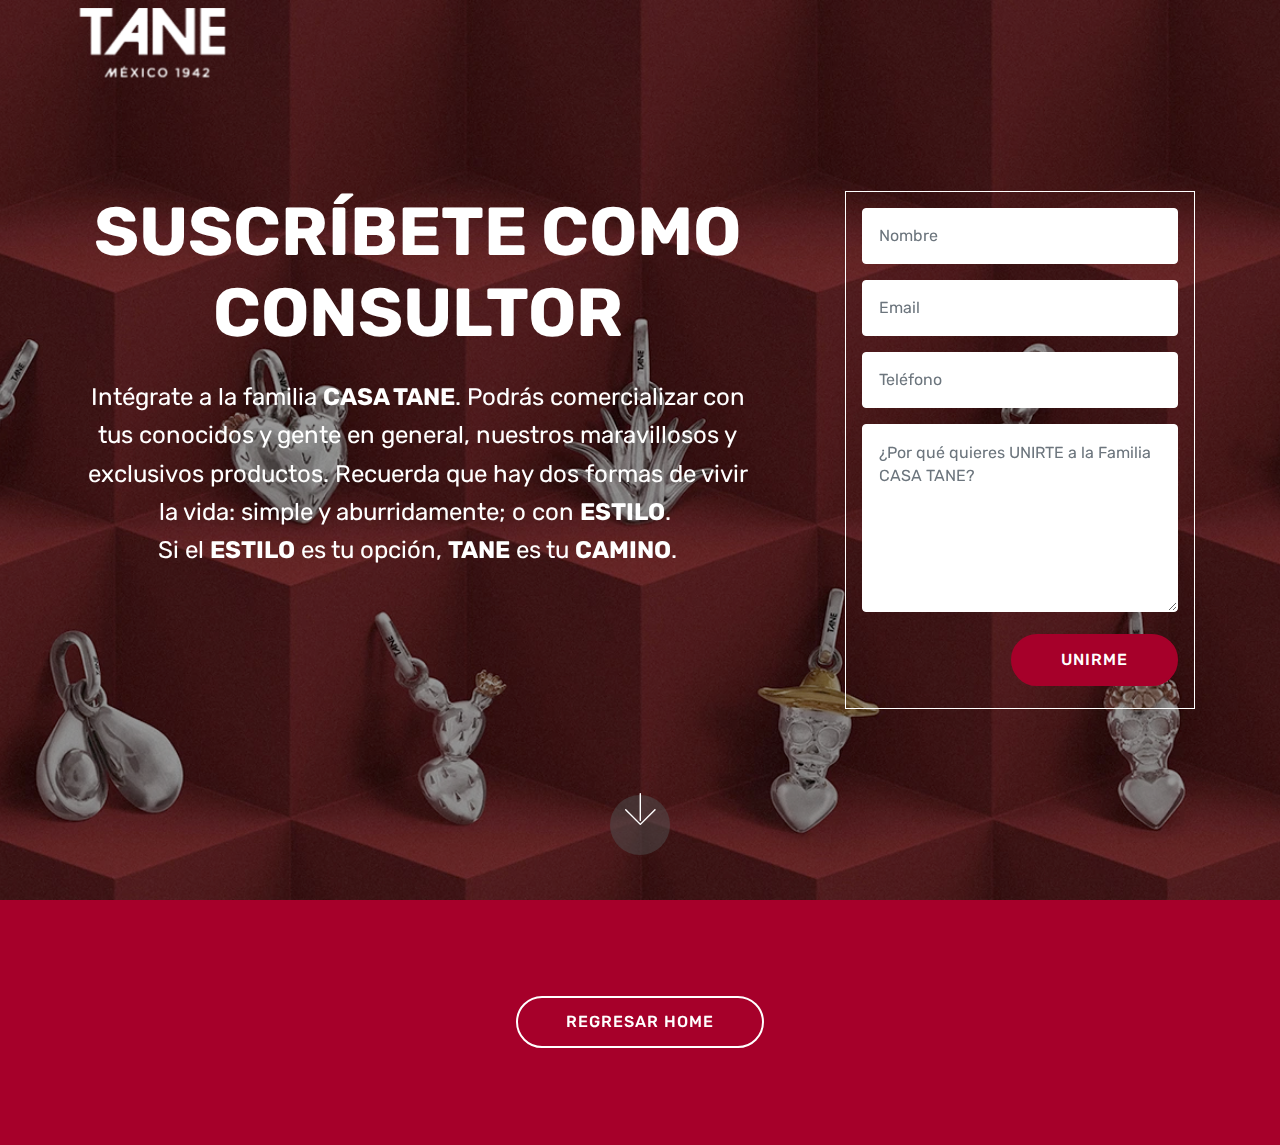
==== commit 6f3e067c: "create github pages" ====
--- a/page1.html
+++ b/page1.html
@@ -54,7 +54,7 @@
     </nav>
 </section>
 
-<section class="engine"><a href="https://mobirise.info/v">free html templates</a></section><section class="header15 cid-sd8wS14mfG mbr-fullscreen mbr-parallax-background" id="header15-9">
+<section class="engine"><a href="https://mobirise.info/m">free website design templates</a></section><section class="header15 cid-sd8wS14mfG mbr-fullscreen mbr-parallax-background" id="header15-9">
 
     
 
@@ -72,7 +72,7 @@
                 <div class="form-container">
                     <div class="media-container-column" data-form-type="formoid">
                         <!---Formbuilder Form--->
-                        <form action="https://mobirise.com/" method="POST" class="mbr-form form-with-styler" data-form-title="Mobirise Form"><input type="hidden" name="email" data-form-email="true" value="YOeNJyNUTNYFAf6OhRZbO8lq8cUqA96FGxvjKqoVO7cfIg7psB+BuEb43Nd/UelC9EK6QsecJ/nga/lXfGa5bNNKRUHE7CIViZqsGszyveY73vYJPoUxjAOOP5PGTfWp">
+                        <form action="https://mobirise.com/" method="POST" class="mbr-form form-with-styler" data-form-title="Mobirise Form"><input type="hidden" name="email" data-form-email="true" value="eYkXJQSjGqKtdYJTj7wjX8sjXeWXxWVvQopzLctFnqJMNNwSaD9ReSIR1jb9/sYN6jccQRH96o+ZL7ryaLxwhVI4HTwdxNUXMP2hk7/rUwEj1NPfOui9k9GKGW9WEuuL">
                             <div class="row">
                                 <div hidden="hidden" data-form-alert="" class="alert alert-success col-12">Revisa tu mail! Te mandamos tu Usuario y Contraseña de Acceso</div>
                                 <div hidden="hidden" data-form-alert-danger="" class="alert alert-danger col-12">
